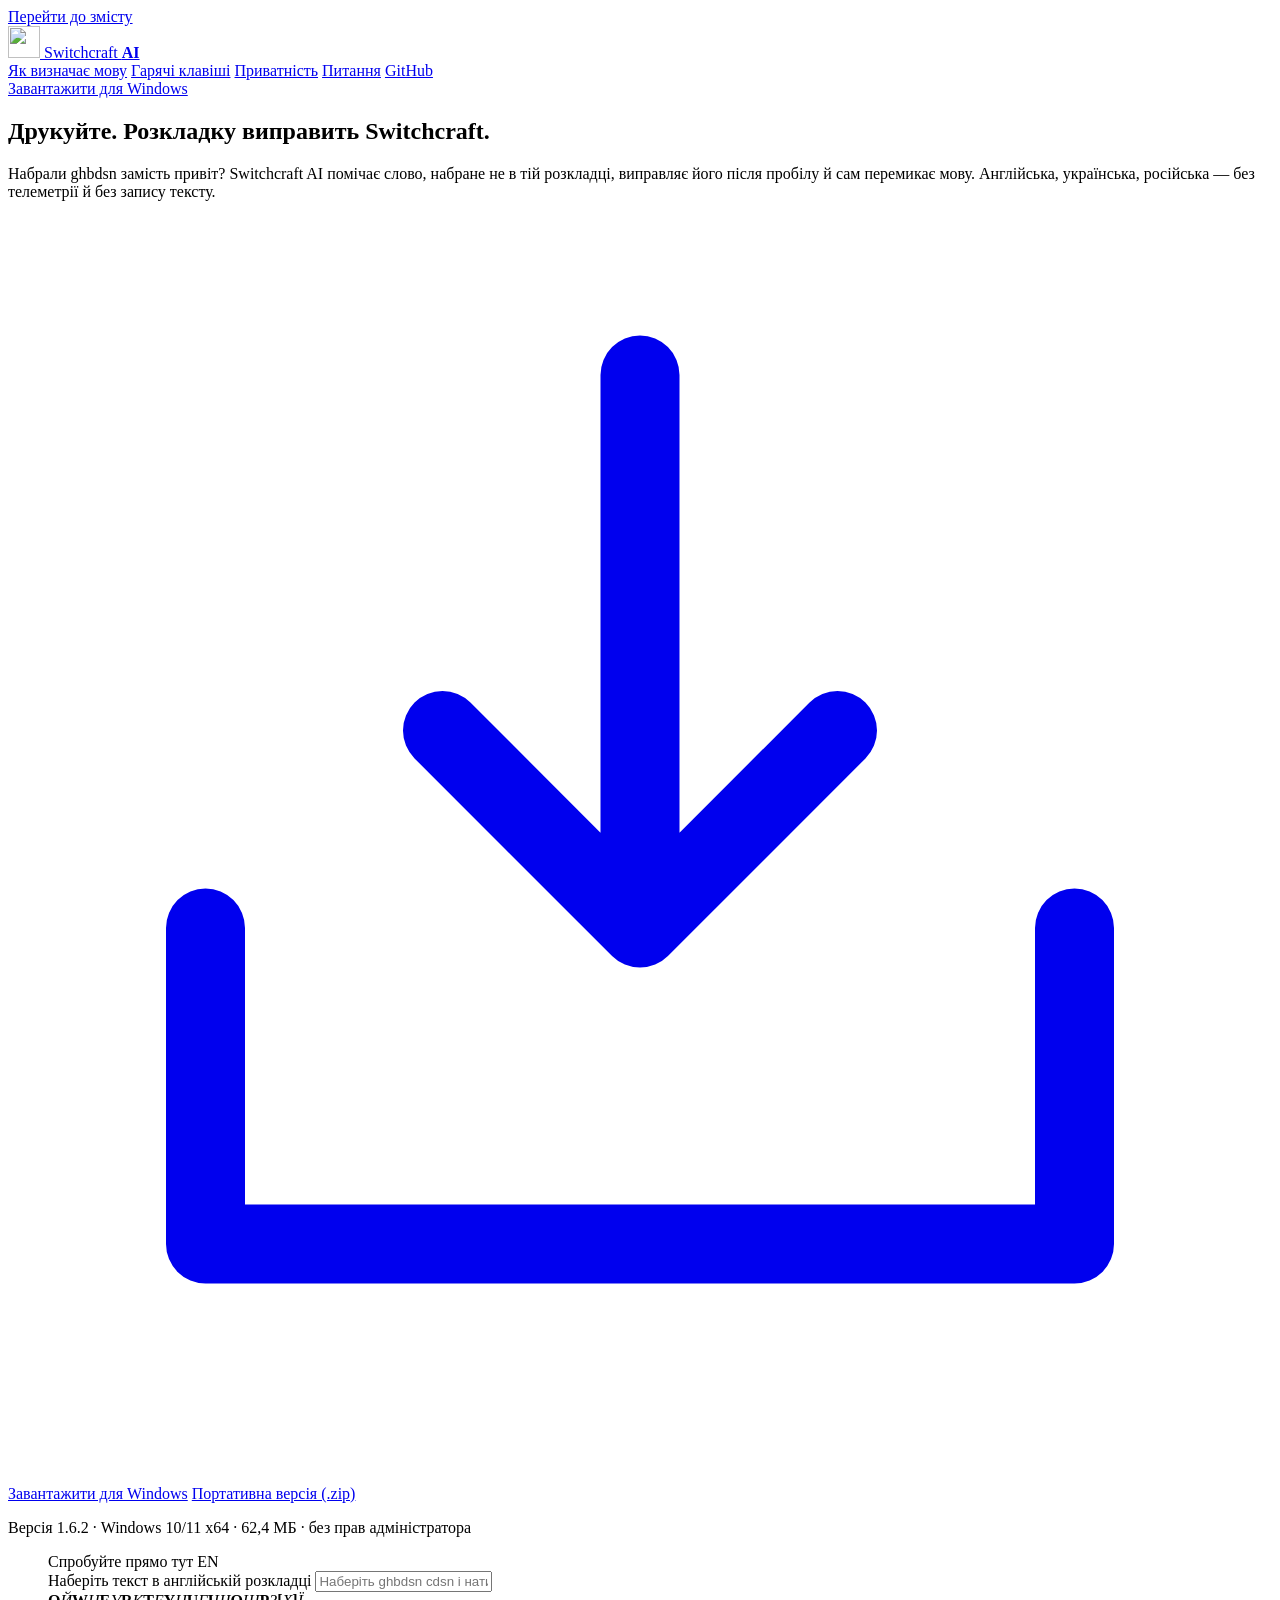
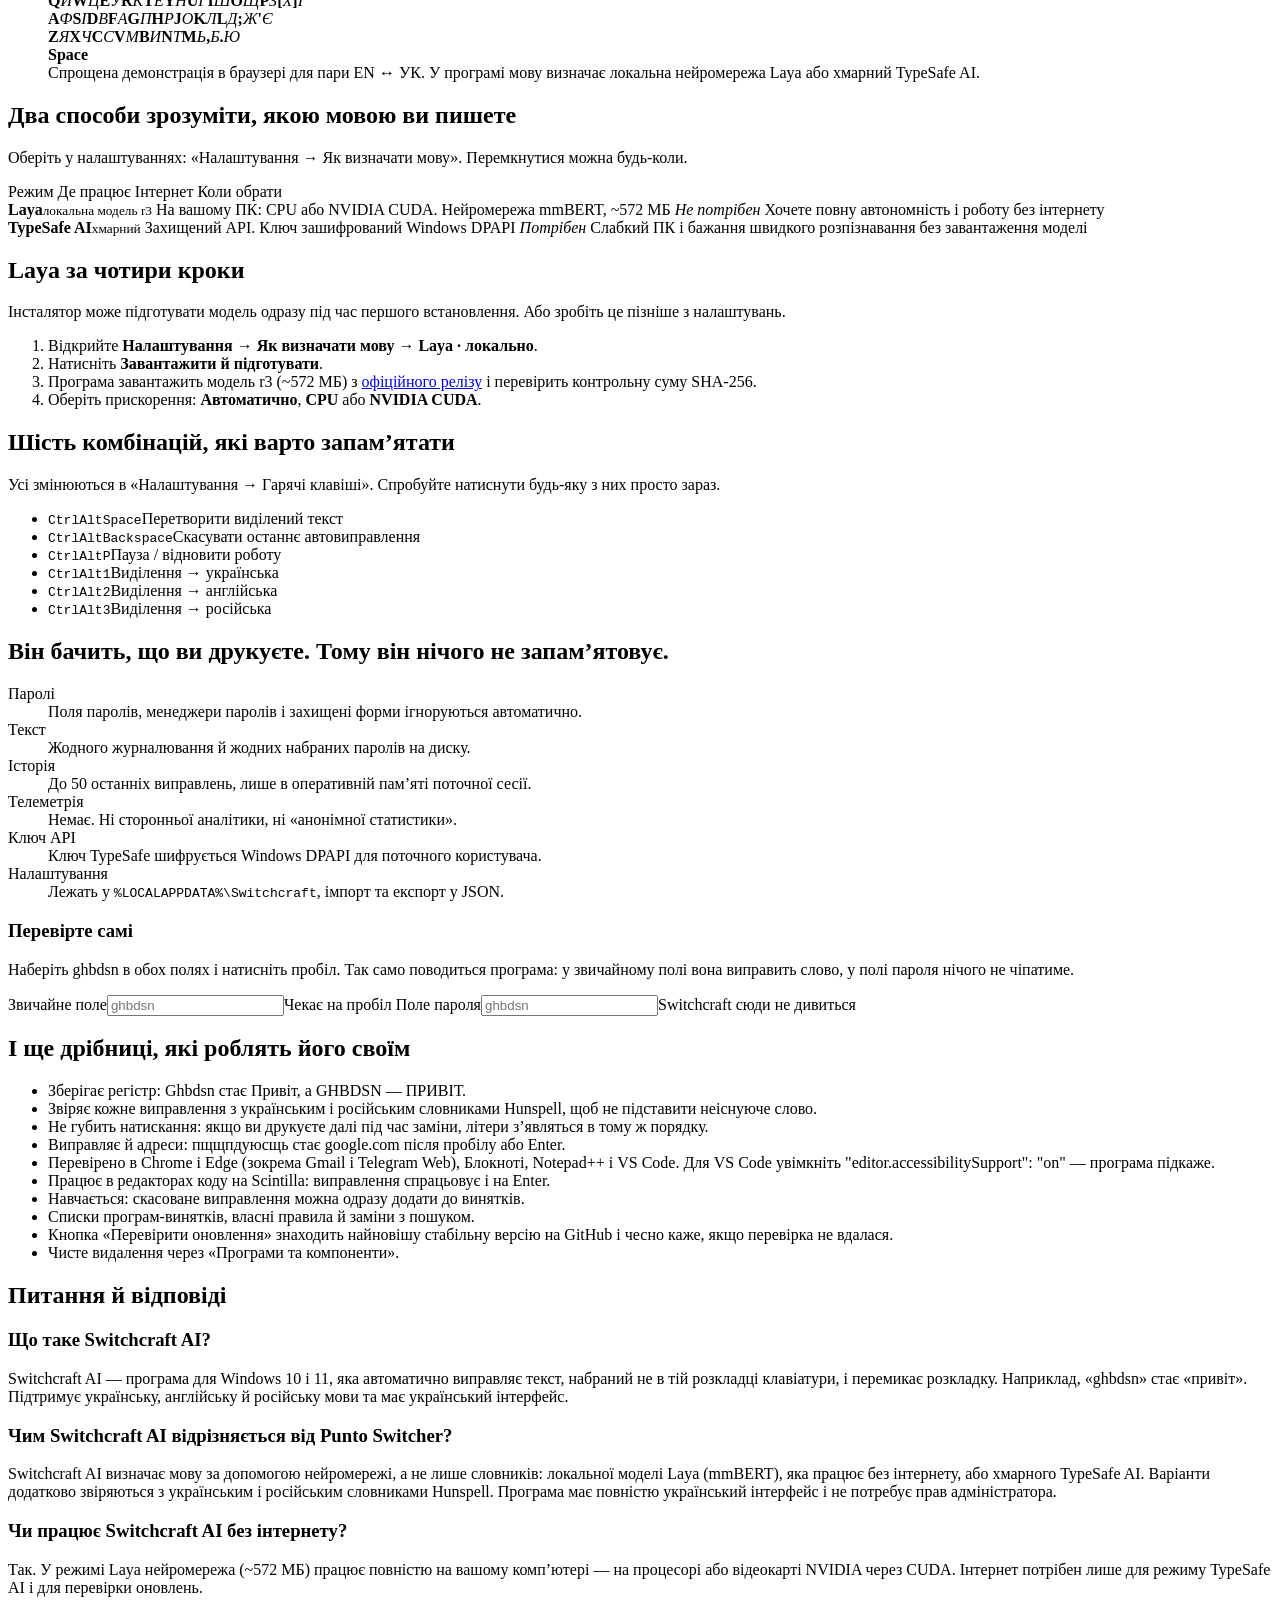
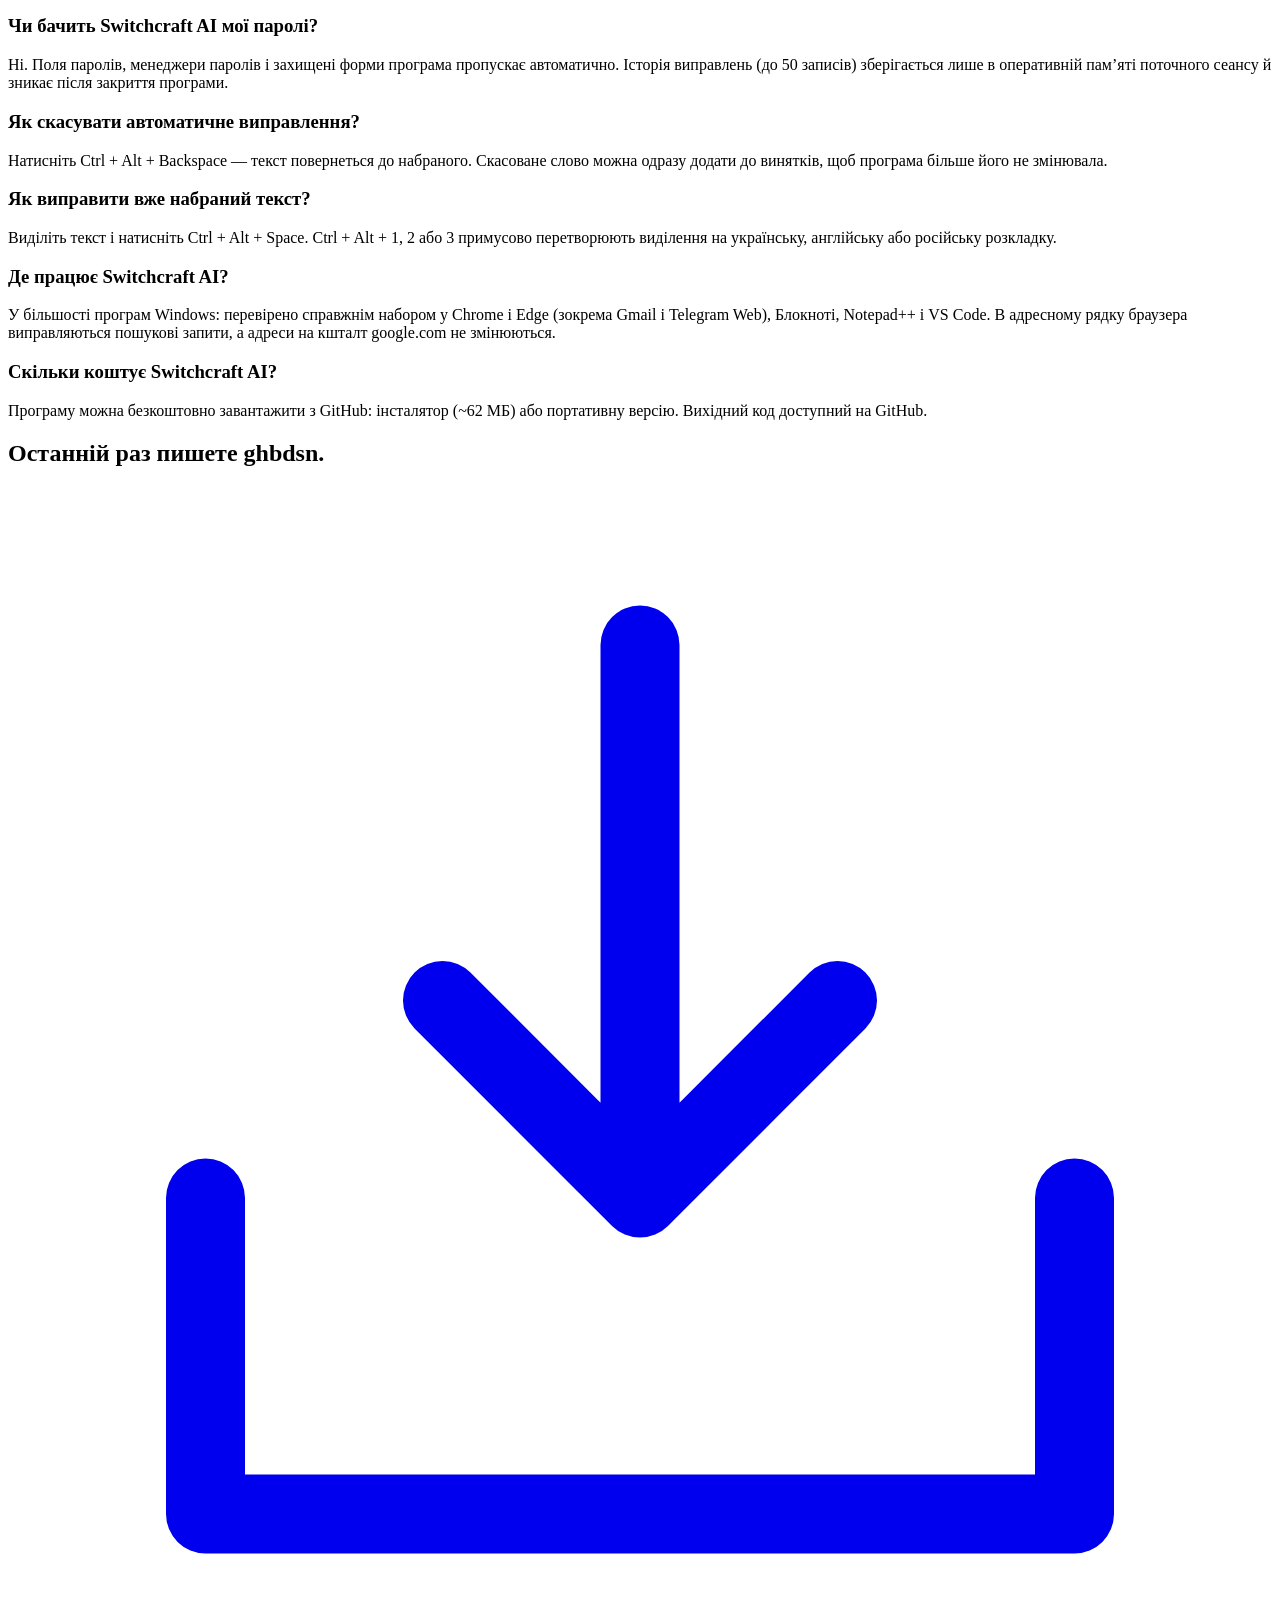
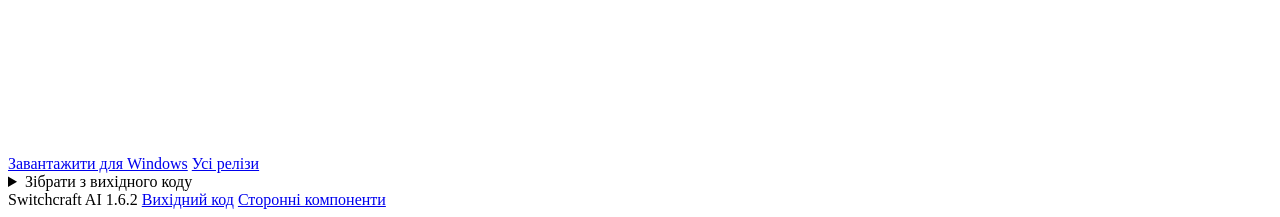
==== public/index.html @ 4925098b "Google Analytics (G-RMN6V97H55) with download/copy click events" ====
<!doctype html>
<html lang="uk">
<head>
<meta charset="utf-8">
<script async src="https://www.googletagmanager.com/gtag/js?id=G-RMN6V97H55"></script>
<script>window.dataLayer=window.dataLayer||[];function gtag(){dataLayer.push(arguments);}gtag('js',new Date());gtag('config','G-RMN6V97H55');</script>

<meta name="viewport" content="width=device-width, initial-scale=1, viewport-fit=cover">
<title>Switchcraft AI — автоматичний перемикач розкладки клавіатури для Windows з ШІ</title>
<meta name="description" content="Switchcraft AI автоматично виправляє текст, набраний не в тій розкладці (ghbdsn → привіт), і перемикає EN / УК / RU. Локальна нейромережа без інтернету, український інтерфейс, Windows 10/11. Альтернатива Punto Switcher.">
<meta name="theme-color" content="#0f1916">
<link rel="icon" href="/favicon.svg" type="image/svg+xml">
<meta name="robots" content="index, follow, max-image-preview:large">
<link rel="apple-touch-icon" href="/apple-touch-icon.png">
<link rel="manifest" href="/site.webmanifest">
<meta property="og:type" content="website">
<meta property="og:site_name" content="Switchcraft AI">
<meta property="og:locale" content="uk_UA">
<meta property="og:title" content="Switchcraft AI — ghbdsn → привіт">
<meta property="og:description" content="Автоматичний перемикач розкладки для Windows з українським інтерфейсом і локальним ШІ.">
<meta property="og:image" content="https://switchcraft.com.ua/og.jpg">
<meta property="og:image:width" content="1200">
<meta property="og:image:height" content="630">
<meta property="og:image:alt" content="Switchcraft AI: ghbdsn перетворюється на привіт">
<meta name="twitter:card" content="summary_large_image">
<meta name="twitter:image" content="https://switchcraft.com.ua/og.jpg">
<script type="application/ld+json">[{"@context": "https://schema.org", "@type": "SoftwareApplication", "name": "Switchcraft AI", "alternateName": "Switchcraft", "description": "Розумний перемикач розкладки клавіатури для Windows: автоматично виправляє текст, набраний не в тій розкладці (EN / УК / RU), за допомогою локальної нейромережі Laya або хмарного TypeSafe AI.", "applicationCategory": "UtilitiesApplication", "operatingSystem": "Windows 10, Windows 11 (x64)", "softwareVersion": "1.6.2", "inLanguage": "uk", "url": "https://switchcraft.com.ua/", "downloadUrl": "https://github.com/phantasmat2018/Switchcraft-AI/releases/latest/download/SwitchcraftSetup.exe", "installUrl": "https://github.com/phantasmat2018/Switchcraft-AI/releases/latest", "fileSize": "62 MB", "image": "https://switchcraft.com.ua/og.jpg", "screenshot": "https://switchcraft.com.ua/og.jpg", "offers": {"@type": "Offer", "price": "0", "priceCurrency": "UAH"}, "author": {"@type": "Person", "name": "phantasmat2018", "url": "https://github.com/phantasmat2018"}, "codeRepository": "https://github.com/phantasmat2018/Switchcraft-AI", "featureList": ["Автовиправлення EN / УК / RU після пробілу або Enter", "Локальна нейромережа Laya (mmBERT) без інтернету, CPU або NVIDIA CUDA", "Хмарне розпізнавання TypeSafe AI", "Перевірка словниками Hunspell", "Автоматичне перемикання розкладки", "Ігнорує поля паролів", "Гарячі клавіші Ctrl+Alt+Space, Ctrl+Alt+Backspace", "Без прав адміністратора"]}, {"@context": "https://schema.org", "@type": "FAQPage", "mainEntity": [{"@type": "Question", "name": "Що таке Switchcraft AI?", "acceptedAnswer": {"@type": "Answer", "text": "Switchcraft AI — програма для Windows 10 і 11, яка автоматично виправляє текст, набраний не в тій розкладці клавіатури, і перемикає розкладку. Наприклад, «ghbdsn» стає «привіт». Підтримує українську, англійську й російську мови та має український інтерфейс."}}, {"@type": "Question", "name": "Чим Switchcraft AI відрізняється від Punto Switcher?", "acceptedAnswer": {"@type": "Answer", "text": "Switchcraft AI визначає мову за допомогою нейромережі, а не лише словників: локальної моделі Laya (mmBERT), яка працює без інтернету, або хмарного TypeSafe AI. Варіанти додатково звіряються з українським і російським словниками Hunspell. Програма має повністю український інтерфейс і не потребує прав адміністратора."}}, {"@type": "Question", "name": "Чи працює Switchcraft AI без інтернету?", "acceptedAnswer": {"@type": "Answer", "text": "Так. У режимі Laya нейромережа (~572 МБ) працює повністю на вашому комп’ютері — на процесорі або відеокарті NVIDIA через CUDA. Інтернет потрібен лише для режиму TypeSafe AI і для перевірки оновлень."}}, {"@type": "Question", "name": "Чи бачить Switchcraft AI мої паролі?", "acceptedAnswer": {"@type": "Answer", "text": "Ні. Поля паролів, менеджери паролів і захищені форми програма пропускає автоматично. Історія виправлень (до 50 записів) зберігається лише в оперативній пам’яті поточного сеансу й зникає після закриття програми."}}, {"@type": "Question", "name": "Як скасувати автоматичне виправлення?", "acceptedAnswer": {"@type": "Answer", "text": "Натисніть Ctrl + Alt + Backspace — текст повернеться до набраного. Скасоване слово можна одразу додати до винятків, щоб програма більше його не змінювала."}}, {"@type": "Question", "name": "Як виправити вже набраний текст?", "acceptedAnswer": {"@type": "Answer", "text": "Виділіть текст і натисніть Ctrl + Alt + Space. Ctrl + Alt + 1, 2 або 3 примусово перетворюють виділення на українську, англійську або російську розкладку."}}, {"@type": "Question", "name": "Де працює Switchcraft AI?", "acceptedAnswer": {"@type": "Answer", "text": "У більшості програм Windows: перевірено справжнім набором у Chrome і Edge (зокрема Gmail і Telegram Web), Блокноті, Notepad++ і VS Code. В адресному рядку браузера виправляються пошукові запити, а адреси на кшталт google.com не змінюються."}}, {"@type": "Question", "name": "Скільки коштує Switchcraft AI?", "acceptedAnswer": {"@type": "Answer", "text": "Програму можна безкоштовно завантажити з GitHub: інсталятор (~62 МБ) або портативну версію. Вихідний код доступний на GitHub."}}]}, {"@context": "https://schema.org", "@type": "WebSite", "name": "Switchcraft AI", "url": "https://switchcraft.com.ua/", "inLanguage": "uk"}]</script>
<link rel="preconnect" href="https://cdn.jsdelivr.net" crossorigin>
<link rel="canonical" href="https://switchcraft.com.ua/">
<meta property="og:url" content="https://switchcraft.com.ua/">
<link rel="stylesheet" href="https://cdn.jsdelivr.net/npm/@fontsource-variable/unbounded@5/index.css">
<link rel="stylesheet" href="https://cdn.jsdelivr.net/npm/@fontsource-variable/onest@5/index.css">
<link rel="stylesheet" href="https://cdn.jsdelivr.net/npm/@fontsource-variable/jetbrains-mono@5/index.css">
<link rel="stylesheet" href="/styles.css?v=5">
<script defer src="/app.js?v=6"></script>
</head>
<body>
<a class="skip" href="#main">Перейти до змісту</a>

<header class="nav">
  <a class="brand" href="/" aria-label="Switchcraft AI — на головну">
    <img src="/favicon.svg" width="32" height="32" alt="">
    <span>Switchcraft <b>AI</b></span>
  </a>
  <nav aria-label="Розділи">
    <a href="#engines">Як визначає мову</a>
    <a href="#keys">Гарячі клавіші</a>
    <a href="#privacy">Приватність</a>
    <a href="#faq">Питання</a>
    <a href="https://github.com/phantasmat2018/Switchcraft-AI" rel="noopener">GitHub</a>
  </nav>
  <a class="btn btn-sm" data-dl="setup" href="https://github.com/phantasmat2018/Switchcraft-AI/releases/latest/download/SwitchcraftSetup.exe">Завантажити для Windows</a>
</header>

<main id="main">
  <section class="hero">
    <h1>Друкуйте. Розкладку <span class="nowrap">виправить</span> Switchcraft.</h1>
    <p class="lede">Набрали <span class="mono wrong">ghbdsn</span> замість <span class="mono right">привіт</span>? Switchcraft AI помічає слово, набране не в тій розкладці, виправляє його після пробілу й сам перемикає мову. Англійська, українська, російська — без телеметрії й без запису тексту.</p>

    <div class="cta">
      <a class="btn btn-primary" data-dl="setup" href="https://github.com/phantasmat2018/Switchcraft-AI/releases/latest/download/SwitchcraftSetup.exe"><svg class="ic" aria-hidden="true" viewBox="0 0 256 256" fill="currentColor"><path d="M224,144v64a8,8,0,0,1-8,8H40a8,8,0,0,1-8-8V144a8,8,0,0,1,16,0v56H208V144a8,8,0,0,1,16,0Zm-101.66,5.66a8,8,0,0,0,11.32,0l40-40a8,8,0,0,0-11.32-11.32L136,124.69V32a8,8,0,0,0-16,0v92.69L93.66,98.34a8,8,0,0,0-11.32,11.32Z"/></svg>Завантажити для Windows</a>
      <a class="btn btn-ghost" data-dl="portable" href="https://github.com/phantasmat2018/Switchcraft-AI/releases/download/v1.6.2/Switchcraft-AI-1.6.2-portable.zip">Портативна версія (.zip)</a>
    </div>
    <p class="meta"><span data-rel="version">Версія 1.6.2</span> · Windows 10/11 x64 · <span data-rel="size">62,4 МБ</span> · без прав адміністратора<span data-rel="date"></span></p>
    <div class="notwin" id="notwin" hidden>
      <p>Switchcraft працює на Windows. Надішліть собі посилання й завантажте на комп’ютері.</p>
      <button class="btn btn-ghost btn-sm2" type="button" data-copy="https://switchcraft.com.ua"><svg class="ic" aria-hidden="true" viewBox="0 0 256 256" fill="currentColor"><path d="M216,32H88a8,8,0,0,0-8,8V80H40a8,8,0,0,0-8,8V216a8,8,0,0,0,8,8H168a8,8,0,0,0,8-8V176h40a8,8,0,0,0,8-8V40A8,8,0,0,0,216,32ZM160,208H48V96H160Zm48-48H176V88a8,8,0,0,0-8-8H96V48H208Z"/></svg><span>Скопіювати посилання</span></button>
    </div>

    <figure class="demo" aria-labelledby="demo-cap">
      <div class="demo-bar">
        <span class="demo-title">Спробуйте прямо тут</span>
        <span class="layout-pill" id="layout" aria-live="polite">EN</span>
      </div>
      <div class="demo-field">
        <div class="demo-out" id="demo-out" aria-live="polite"></div>
        <label class="visually-hidden" for="demo-in">Наберіть текст в англійській розкладці</label>
        <input id="demo-in" class="demo-in" type="text" autocomplete="off" autocorrect="off" autocapitalize="off" spellcheck="false" placeholder="Наберіть ghbdsn cdsn і натисніть пробіл">
      </div>
      <div class="kb" id="kb" data-layout="en" aria-hidden="true">
        <div class="kb-row r0"><span class="k" data-k="q"><b>Q</b><i>Й</i></span><span class="k" data-k="w"><b>W</b><i>Ц</i></span><span class="k" data-k="e"><b>E</b><i>У</i></span><span class="k" data-k="r"><b>R</b><i>К</i></span><span class="k" data-k="t"><b>T</b><i>Е</i></span><span class="k" data-k="y"><b>Y</b><i>Н</i></span><span class="k" data-k="u"><b>U</b><i>Г</i></span><span class="k" data-k="i"><b>I</b><i>Ш</i></span><span class="k" data-k="o"><b>O</b><i>Щ</i></span><span class="k" data-k="p"><b>P</b><i>З</i></span><span class="k" data-k="["><b>[</b><i>Х</i></span><span class="k" data-k="]"><b>]</b><i>Ї</i></span></div>
        <div class="kb-row r1"><span class="k" data-k="a"><b>A</b><i>Ф</i></span><span class="k" data-k="s"><b>S</b><i>І</i></span><span class="k" data-k="d"><b>D</b><i>В</i></span><span class="k" data-k="f"><b>F</b><i>А</i></span><span class="k" data-k="g"><b>G</b><i>П</i></span><span class="k" data-k="h"><b>H</b><i>Р</i></span><span class="k" data-k="j"><b>J</b><i>О</i></span><span class="k" data-k="k"><b>K</b><i>Л</i></span><span class="k" data-k="l"><b>L</b><i>Д</i></span><span class="k" data-k=";"><b>;</b><i>Ж</i></span><span class="k" data-k="'"><b>'</b><i>Є</i></span></div>
        <div class="kb-row r2"><span class="k" data-k="z"><b>Z</b><i>Я</i></span><span class="k" data-k="x"><b>X</b><i>Ч</i></span><span class="k" data-k="c"><b>C</b><i>С</i></span><span class="k" data-k="v"><b>V</b><i>М</i></span><span class="k" data-k="b"><b>B</b><i>И</i></span><span class="k" data-k="n"><b>N</b><i>Т</i></span><span class="k" data-k="m"><b>M</b><i>Ь</i></span><span class="k" data-k=","><b>,</b><i>Б</i></span><span class="k" data-k="."><b>.</b><i>Ю</i></span></div>
        <div class="kb-row r3"><span class="k space" data-k=" "><b>Space</b></span></div>
      </div>
      <figcaption id="demo-cap">Спрощена демонстрація в браузері для пари EN ↔ УК. У програмі мову визначає локальна нейромережа Laya або хмарний TypeSafe AI.</figcaption>
    </figure>
  </section>

  <section class="section" id="engines" aria-labelledby="engines-h">
    <div class="section-head">
      <h2 id="engines-h">Два способи зрозуміти, якою мовою ви пишете</h2>
      <p>Оберіть у налаштуваннях: «Налаштування → Як визначати мову». Перемкнутися можна будь-коли.</p>
    </div>
    <div class="engines" role="table" aria-label="Порівняння режимів">
      <div class="erow ehead" role="row">
        <span role="columnheader">Режим</span>
        <span role="columnheader">Де працює</span>
        <span role="columnheader">Інтернет</span>
        <span role="columnheader">Коли обрати</span>
      </div>
      <div class="erow" role="row">
        <span role="cell" class="ename"><b>Laya</b><small>локальна модель r3</small></span>
        <span role="cell">На вашому ПК: CPU або NVIDIA CUDA. Нейромережа mmBERT, ~572 МБ</span>
        <span role="cell"><i class="tag ok">Не потрібен</i></span>
        <span role="cell">Хочете повну автономність і роботу без інтернету</span>
      </div>
      <div class="erow" role="row">
        <span role="cell" class="ename"><b>TypeSafe AI</b><small>хмарний</small></span>
        <span role="cell">Захищений API. Ключ зашифрований Windows DPAPI</span>
        <span role="cell"><i class="tag">Потрібен</i></span>
        <span role="cell">Слабкий ПК і бажання швидкого розпізнавання без завантаження моделі</span>
      </div>
    </div>
  </section>

  <section class="section split" aria-labelledby="laya-h">
    <div>
      <h2 id="laya-h">Laya за чотири кроки</h2>
      <p>Інсталятор може підготувати модель одразу під час першого встановлення. Або зробіть це пізніше з налаштувань.</p>
    </div>
    <ol class="steps">
      <li>Відкрийте <b>Налаштування → Як визначати мову → Laya · локально</b>.</li>
      <li>Натисніть <b>Завантажити й підготувати</b>.</li>
      <li>Програма завантажить модель r3 (~<span class="num" data-count="572">572</span> МБ) з <a href="https://github.com/phantasmat2018/Switchcraft-AI/releases/tag/laya-r3">офіційного релізу</a> і перевірить контрольну суму SHA-256.</li>
      <li>Оберіть прискорення: <b>Автоматично</b>, <b>CPU</b> або <b>NVIDIA CUDA</b>.</li>
    </ol>
  </section>

  <section class="section" id="keys" aria-labelledby="keys-h">
    <div class="section-head">
      <h2 id="keys-h">Шість комбінацій, які варто запам’ятати</h2>
      <p>Усі змінюються в «Налаштування → Гарячі клавіші». <span class="kb-hint">Спробуйте натиснути будь-яку з них просто зараз.</span></p>
    </div>
    <ul class="hotkeys">
      <li data-code="Space"><span class="combo"><kbd>Ctrl</kbd><kbd>Alt</kbd><kbd class="wide">Space</kbd></span><span>Перетворити виділений текст</span></li>
      <li data-code="Backspace"><span class="combo"><kbd>Ctrl</kbd><kbd>Alt</kbd><kbd class="wide">Backspace</kbd></span><span>Скасувати останнє автовиправлення</span></li>
      <li data-code="KeyP"><span class="combo"><kbd>Ctrl</kbd><kbd>Alt</kbd><kbd>P</kbd></span><span>Пауза / відновити роботу</span></li>
      <li data-code="Digit1"><span class="combo"><kbd>Ctrl</kbd><kbd>Alt</kbd><kbd>1</kbd></span><span>Виділення → українська</span></li>
      <li data-code="Digit2"><span class="combo"><kbd>Ctrl</kbd><kbd>Alt</kbd><kbd>2</kbd></span><span>Виділення → англійська</span></li>
      <li data-code="Digit3"><span class="combo"><kbd>Ctrl</kbd><kbd>Alt</kbd><kbd>3</kbd></span><span>Виділення → російська</span></li>
    </ul>
  </section>

  <section class="section privacy" id="privacy" aria-labelledby="privacy-h">
    <h2 id="privacy-h">Він бачить, що ви друкуєте. Тому він нічого не запам’ятовує.</h2>
    <dl class="facts">
      <div><dt>Паролі</dt><dd>Поля паролів, менеджери паролів і захищені форми ігноруються автоматично.</dd></div>
      <div><dt>Текст</dt><dd>Жодного журналювання й жодних набраних паролів на диску.</dd></div>
      <div><dt>Історія</dt><dd>До 50 останніх виправлень, лише в оперативній пам’яті поточної сесії.</dd></div>
      <div><dt>Телеметрія</dt><dd>Немає. Ні сторонньої аналітики, ні «анонімної статистики».</dd></div>
      <div><dt>Ключ API</dt><dd>Ключ TypeSafe шифрується Windows DPAPI для поточного користувача.</dd></div>
      <div><dt>Налаштування</dt><dd>Лежать у <code>%LOCALAPPDATA%\Switchcraft</code>, імпорт та експорт у JSON.</dd></div>
    </dl>
    <div class="proof">
      <div class="proof-head">
        <h3>Перевірте самі</h3>
        <p>Наберіть <span class="mono">ghbdsn</span> в обох полях і натисніть пробіл. Так само поводиться програма: у звичайному полі вона виправить слово, у полі пароля нічого не чіпатиме.</p>
      </div>
      <div class="proof-grid">
        <label class="pf"><span class="pf-l">Звичайне поле</span><input id="pf-text" type="text" autocomplete="off" spellcheck="false" placeholder="ghbdsn"><span class="pf-s" id="pf-text-s" aria-live="polite">Чекає на пробіл</span></label>
        <label class="pf"><span class="pf-l">Поле пароля</span><input id="pf-pass" type="password" autocomplete="new-password" placeholder="ghbdsn"><span class="pf-s" id="pf-pass-s" aria-live="polite">Switchcraft сюди не дивиться</span></label>
      </div>
    </div>
  </section>

  <section class="section more" aria-labelledby="more-h">
    <h2 id="more-h">І ще дрібниці, які роблять його своїм</h2>
    <ul class="ticks">
      <li>Зберігає регістр: <span class="mono">Ghbdsn</span> стає <span class="mono">Привіт</span>, а <span class="mono">GHBDSN</span> — <span class="mono">ПРИВІТ</span>.</li>
      <li>Звіряє кожне виправлення з українським і російським словниками Hunspell, щоб не підставити неіснуюче слово.</li>
      <li>Не губить натискання: якщо ви друкуєте далі під час заміни, літери з’являться в тому ж порядку.</li>
      <li>Виправляє й адреси: <span class="mono">пщщпдуюсщь</span> стає <span class="mono">google.com</span> після пробілу або Enter.</li>
      <li>Перевірено в Chrome і Edge (зокрема Gmail і Telegram Web), Блокноті, Notepad++ і VS Code. Для VS Code увімкніть <span class="mono">"editor.accessibilitySupport": "on"</span> — програма підкаже.</li>
      <li>Працює в редакторах коду на Scintilla: виправлення спрацьовує і на Enter.</li>
      <li>Навчається: скасоване виправлення можна одразу додати до винятків.</li>
      <li>Списки програм-винятків, власні правила й заміни з пошуком.</li>
      <li>Кнопка «Перевірити оновлення» знаходить найновішу стабільну версію на GitHub і чесно каже, якщо перевірка не вдалася.</li>
      <li>Чисте видалення через «Програми та компоненти».</li>
    </ul>
  </section>

  <section class="section faq" id="faq" aria-labelledby="faq-h">
    <h2 id="faq-h">Питання й відповіді</h2>
    <div class="qas">
      <div class="qa"><h3>Що таке Switchcraft AI?</h3><p>Switchcraft AI — програма для Windows 10 і 11, яка автоматично виправляє текст, набраний не в тій розкладці клавіатури, і перемикає розкладку. Наприклад, «ghbdsn» стає «привіт». Підтримує українську, англійську й російську мови та має український інтерфейс.</p></div>
      <div class="qa"><h3>Чим Switchcraft AI відрізняється від Punto Switcher?</h3><p>Switchcraft AI визначає мову за допомогою нейромережі, а не лише словників: локальної моделі Laya (mmBERT), яка працює без інтернету, або хмарного TypeSafe AI. Варіанти додатково звіряються з українським і російським словниками Hunspell. Програма має повністю український інтерфейс і не потребує прав адміністратора.</p></div>
      <div class="qa"><h3>Чи працює Switchcraft AI без інтернету?</h3><p>Так. У режимі Laya нейромережа (~572 МБ) працює повністю на вашому комп’ютері — на процесорі або відеокарті NVIDIA через CUDA. Інтернет потрібен лише для режиму TypeSafe AI і для перевірки оновлень.</p></div>
      <div class="qa"><h3>Чи бачить Switchcraft AI мої паролі?</h3><p>Ні. Поля паролів, менеджери паролів і захищені форми програма пропускає автоматично. Історія виправлень (до 50 записів) зберігається лише в оперативній пам’яті поточного сеансу й зникає після закриття програми.</p></div>
      <div class="qa"><h3>Як скасувати автоматичне виправлення?</h3><p>Натисніть Ctrl + Alt + Backspace — текст повернеться до набраного. Скасоване слово можна одразу додати до винятків, щоб програма більше його не змінювала.</p></div>
      <div class="qa"><h3>Як виправити вже набраний текст?</h3><p>Виділіть текст і натисніть Ctrl + Alt + Space. Ctrl + Alt + 1, 2 або 3 примусово перетворюють виділення на українську, англійську або російську розкладку.</p></div>
      <div class="qa"><h3>Де працює Switchcraft AI?</h3><p>У більшості програм Windows: перевірено справжнім набором у Chrome і Edge (зокрема Gmail і Telegram Web), Блокноті, Notepad++ і VS Code. В адресному рядку браузера виправляються пошукові запити, а адреси на кшталт google.com не змінюються.</p></div>
      <div class="qa"><h3>Скільки коштує Switchcraft AI?</h3><p>Програму можна безкоштовно завантажити з GitHub: інсталятор (~62 МБ) або портативну версію. Вихідний код доступний на GitHub.</p></div>
    </div>
  </section>

  <section class="final" aria-labelledby="final-h">
    <h2 id="final-h">Останній раз пишете <span class="mono wrong">ghbdsn</span>.</h2>
    <div class="cta">
      <a class="btn btn-primary" data-dl="setup" href="https://github.com/phantasmat2018/Switchcraft-AI/releases/latest/download/SwitchcraftSetup.exe"><svg class="ic" aria-hidden="true" viewBox="0 0 256 256" fill="currentColor"><path d="M224,144v64a8,8,0,0,1-8,8H40a8,8,0,0,1-8-8V144a8,8,0,0,1,16,0v56H208V144a8,8,0,0,1,16,0Zm-101.66,5.66a8,8,0,0,0,11.32,0l40-40a8,8,0,0,0-11.32-11.32L136,124.69V32a8,8,0,0,0-16,0v92.69L93.66,98.34a8,8,0,0,0-11.32,11.32Z"/></svg>Завантажити для Windows</a>
      <a class="btn btn-ghost" href="https://github.com/phantasmat2018/Switchcraft-AI/releases/latest">Усі релізи</a>
    </div>
    <details class="build">
      <summary>Зібрати з вихідного коду</summary>
      <p>Потрібні Windows 10/11 x64, .NET SDK 8.0+ і NSIS 3.10 для інсталятора.</p>
<div class="codebox"><button class="copy" type="button" data-copy-target="build-code" aria-label="Скопіювати команди"><svg class="ic" aria-hidden="true" viewBox="0 0 256 256" fill="currentColor"><path d="M216,32H88a8,8,0,0,0-8,8V80H40a8,8,0,0,0-8,8V216a8,8,0,0,0,8,8H168a8,8,0,0,0,8-8V176h40a8,8,0,0,0,8-8V40A8,8,0,0,0,216,32ZM160,208H48V96H160Zm48-48H176V88a8,8,0,0,0-8-8H96V48H208Z"/></svg><span>Копіювати</span></button><pre><code id="build-code">dotnet build src/Switchcraft.csproj -c Release
.\tools\build-ai-installer.ps1</code></pre></div>
    </details>
  </section>
</main>

<footer class="foot">
  <span>Switchcraft AI <span data-rel="vnum">1.6.2</span></span>
  <a href="https://github.com/phantasmat2018/Switchcraft-AI">Вихідний код</a>
  <a href="https://github.com/phantasmat2018/Switchcraft-AI/blob/main/THIRD-PARTY.md">Сторонні компоненти</a>
</footer>
</body>
</html>
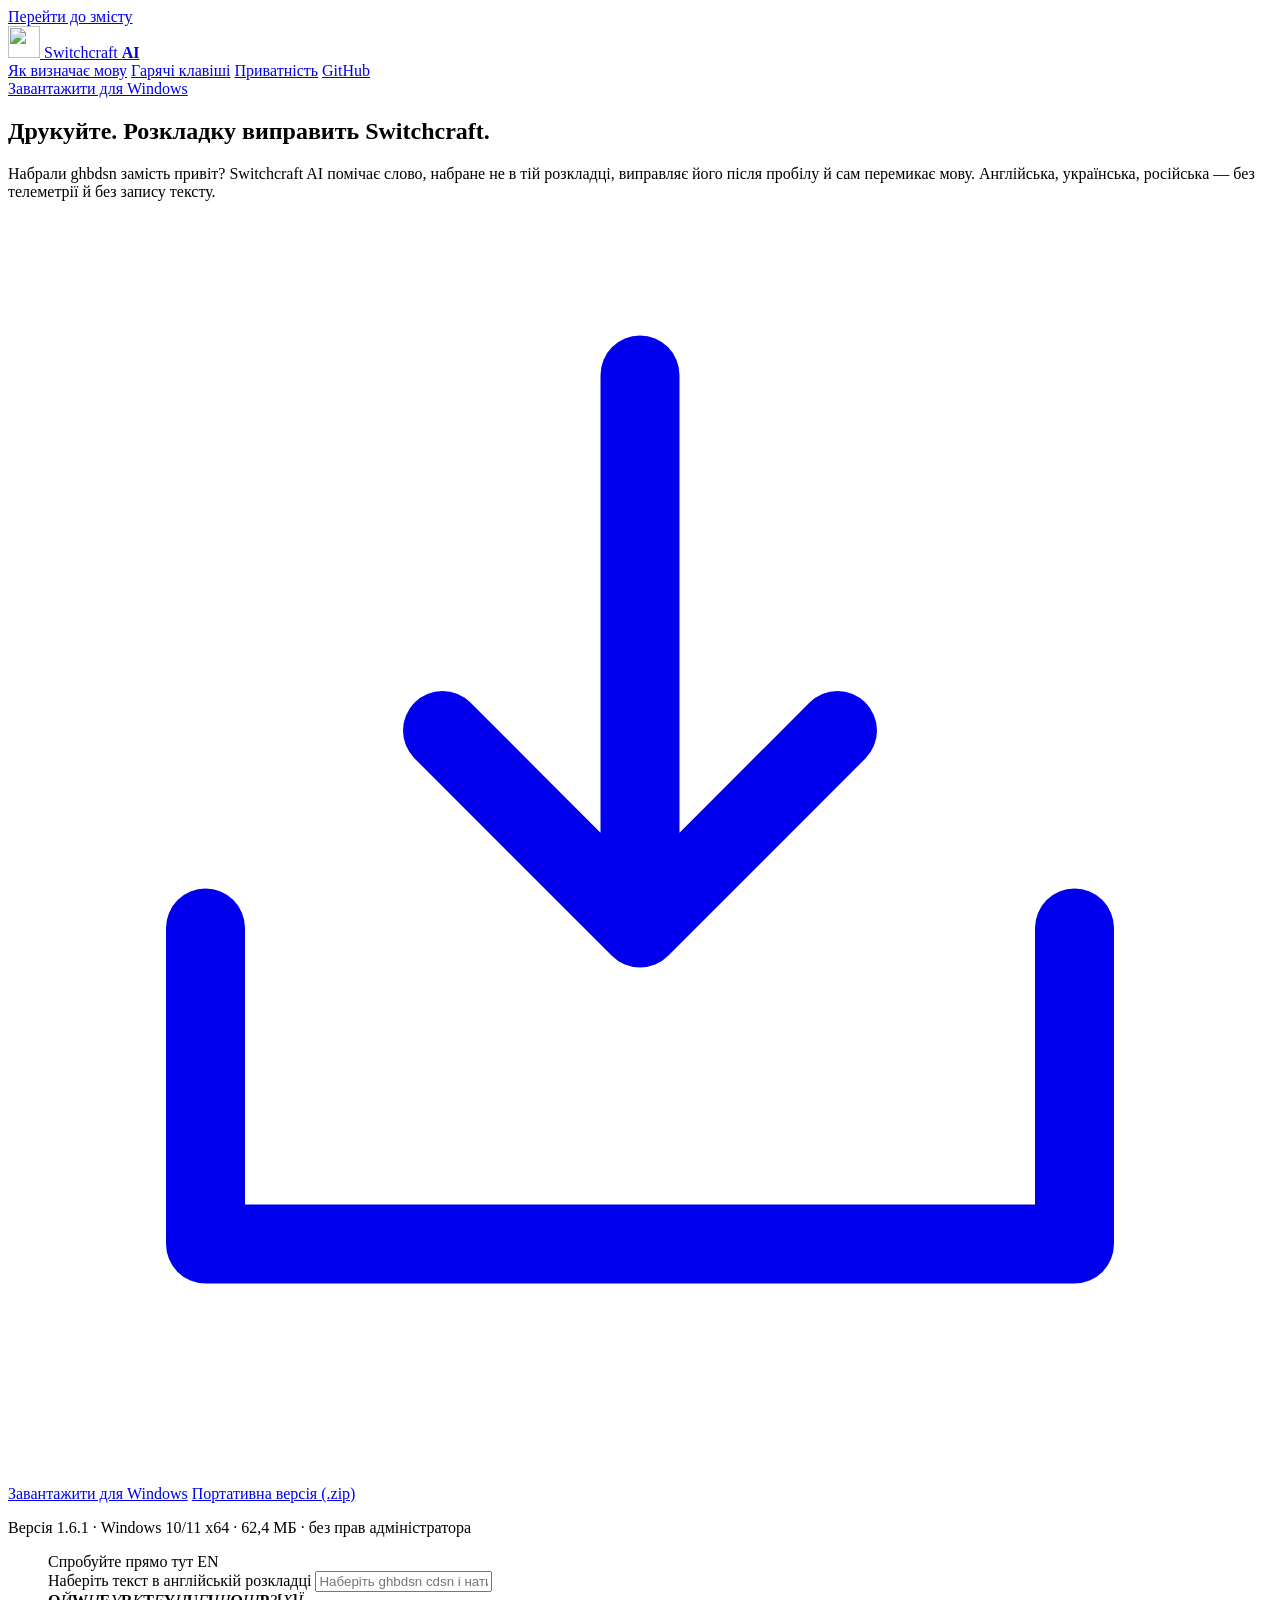
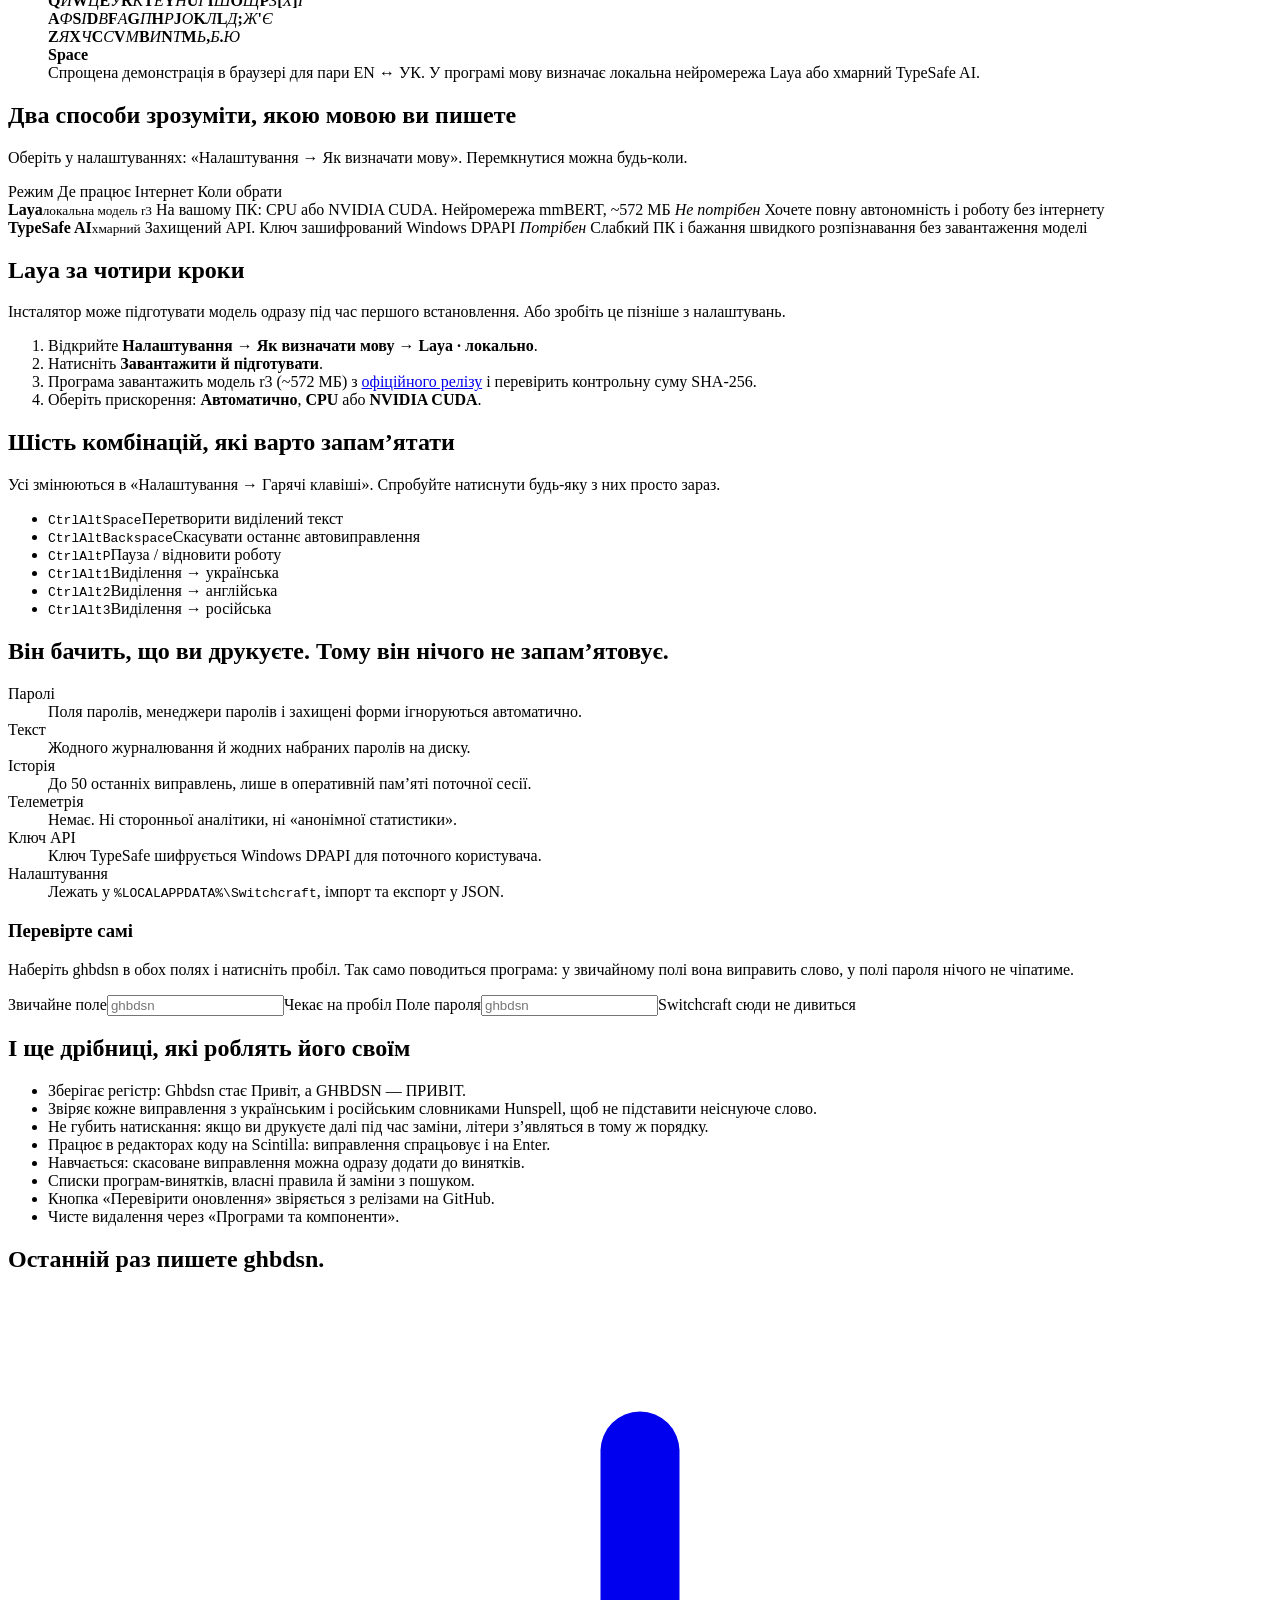
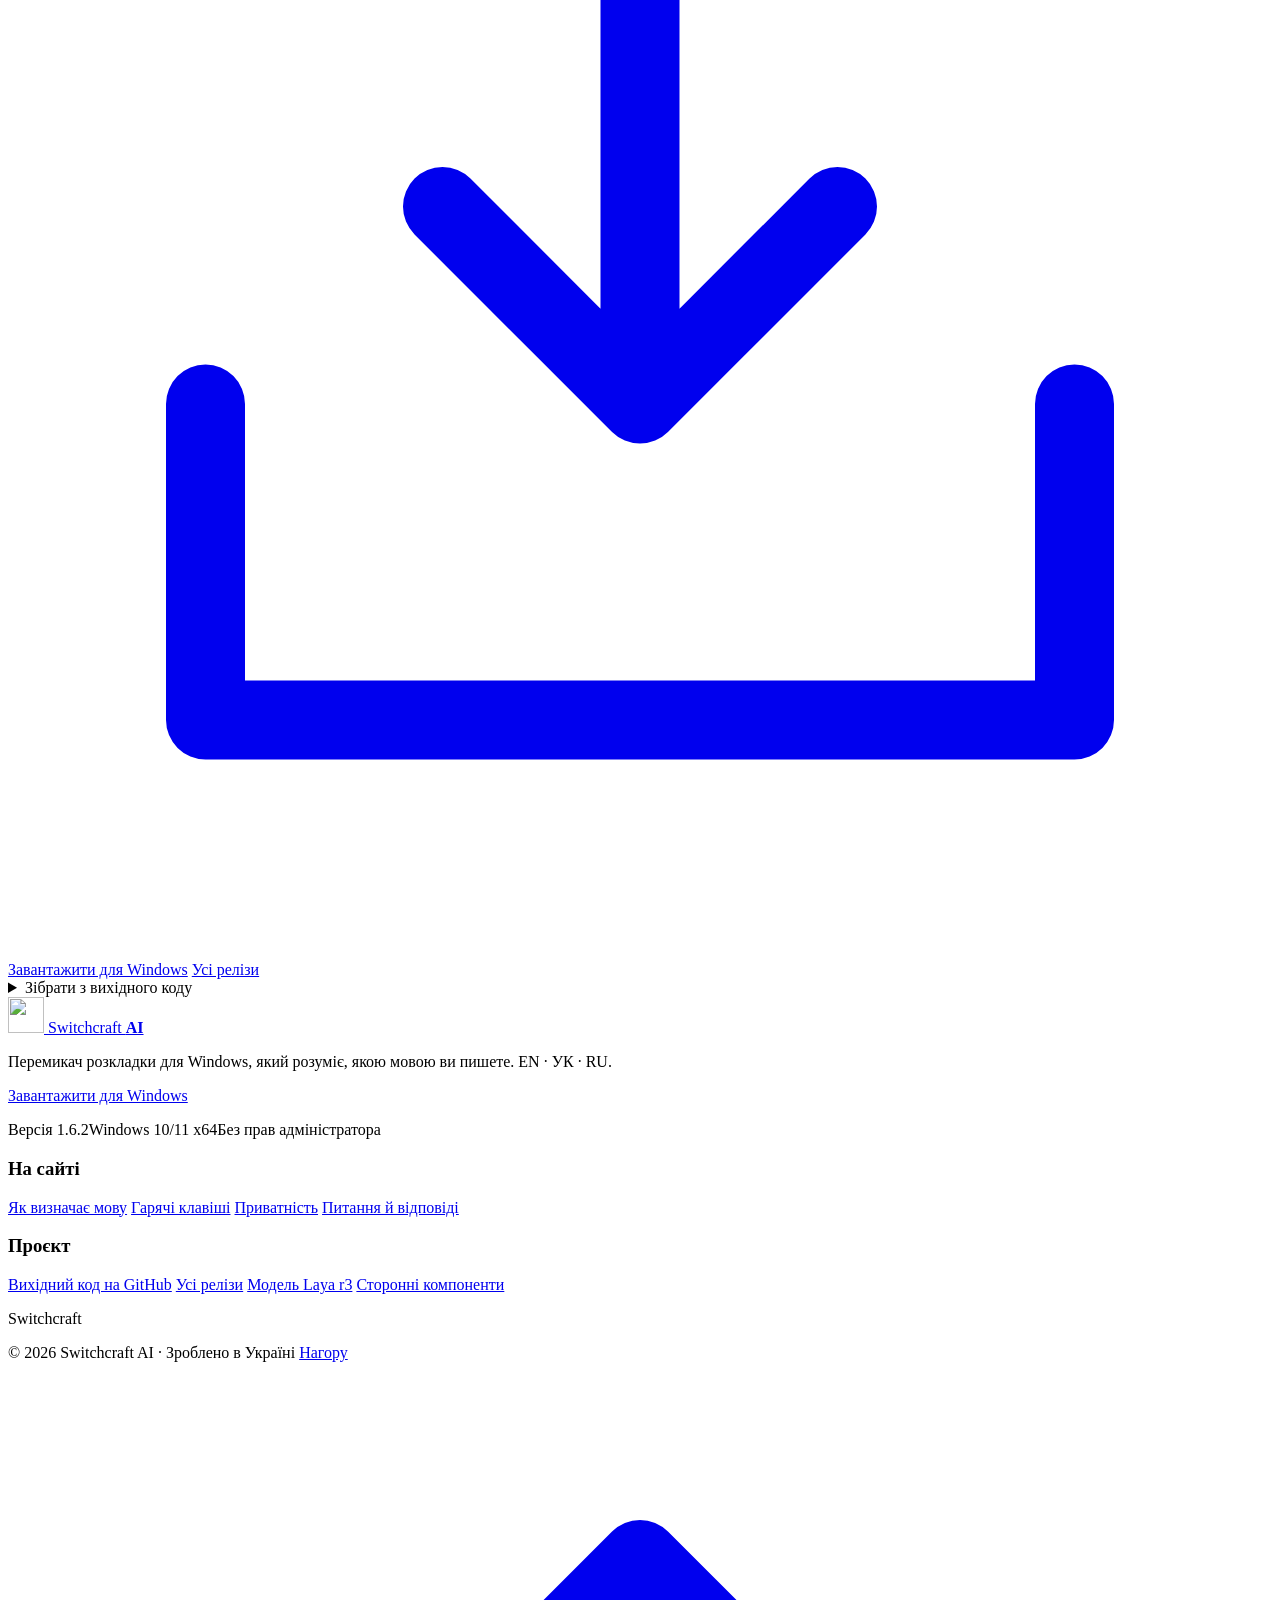
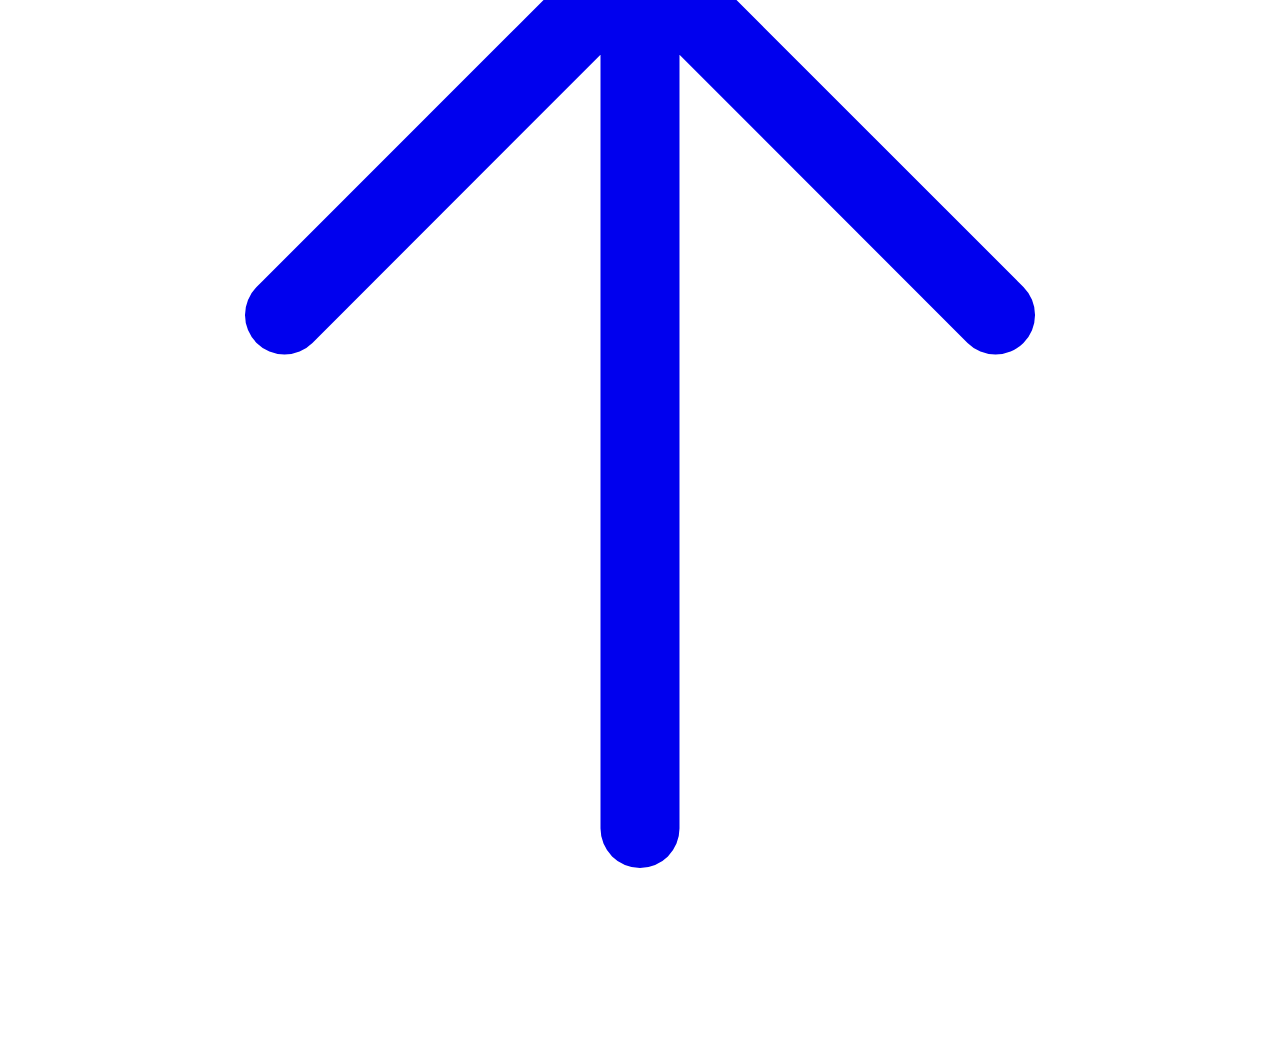
==== commit 0d2a8dd0: "Expressive footer: columns, download CTA, layout-fixing wordmark" ====
--- a/public/index.html
+++ b/public/index.html
@@ -2,37 +2,20 @@
 <html lang="uk">
 <head>
 <meta charset="utf-8">
-<script async src="https://www.googletagmanager.com/gtag/js?id=G-RMN6V97H55"></script>
-<script>window.dataLayer=window.dataLayer||[];function gtag(){dataLayer.push(arguments);}gtag('js',new Date());gtag('config','G-RMN6V97H55');</script>
-
 <meta name="viewport" content="width=device-width, initial-scale=1, viewport-fit=cover">
-<title>Switchcraft AI — автоматичний перемикач розкладки клавіатури для Windows з ШІ</title>
-<meta name="description" content="Switchcraft AI автоматично виправляє текст, набраний не в тій розкладці (ghbdsn → привіт), і перемикає EN / УК / RU. Локальна нейромережа без інтернету, український інтерфейс, Windows 10/11. Альтернатива Punto Switcher.">
+<title>Switchcraft AI — розумний перемикач розкладки для Windows</title>
+<meta name="description" content="Switchcraft AI виправляє текст, набраний не в тій розкладці: EN / УК / RU. Локальна нейромережа Laya або хмарний TypeSafe AI. Без телеметрії. Для Windows x64.">
 <meta name="theme-color" content="#0f1916">
 <link rel="icon" href="/favicon.svg" type="image/svg+xml">
-<meta name="robots" content="index, follow, max-image-preview:large">
-<link rel="apple-touch-icon" href="/apple-touch-icon.png">
-<link rel="manifest" href="/site.webmanifest">
+<meta property="og:title" content="Switchcraft AI — ghbdsn → привіт">
+<meta property="og:description" content="Розумний перемикач розкладки для Windows з українським інтерфейсом і локальним ШІ.">
 <meta property="og:type" content="website">
-<meta property="og:site_name" content="Switchcraft AI">
-<meta property="og:locale" content="uk_UA">
-<meta property="og:title" content="Switchcraft AI — ghbdsn → привіт">
-<meta property="og:description" content="Автоматичний перемикач розкладки для Windows з українським інтерфейсом і локальним ШІ.">
-<meta property="og:image" content="https://switchcraft.com.ua/og.jpg">
-<meta property="og:image:width" content="1200">
-<meta property="og:image:height" content="630">
-<meta property="og:image:alt" content="Switchcraft AI: ghbdsn перетворюється на привіт">
-<meta name="twitter:card" content="summary_large_image">
-<meta name="twitter:image" content="https://switchcraft.com.ua/og.jpg">
-<script type="application/ld+json">[{"@context": "https://schema.org", "@type": "SoftwareApplication", "name": "Switchcraft AI", "alternateName": "Switchcraft", "description": "Розумний перемикач розкладки клавіатури для Windows: автоматично виправляє текст, набраний не в тій розкладці (EN / УК / RU), за допомогою локальної нейромережі Laya або хмарного TypeSafe AI.", "applicationCategory": "UtilitiesApplication", "operatingSystem": "Windows 10, Windows 11 (x64)", "softwareVersion": "1.6.2", "inLanguage": "uk", "url": "https://switchcraft.com.ua/", "downloadUrl": "https://github.com/phantasmat2018/Switchcraft-AI/releases/latest/download/SwitchcraftSetup.exe", "installUrl": "https://github.com/phantasmat2018/Switchcraft-AI/releases/latest", "fileSize": "62 MB", "image": "https://switchcraft.com.ua/og.jpg", "screenshot": "https://switchcraft.com.ua/og.jpg", "offers": {"@type": "Offer", "price": "0", "priceCurrency": "UAH"}, "author": {"@type": "Person", "name": "phantasmat2018", "url": "https://github.com/phantasmat2018"}, "codeRepository": "https://github.com/phantasmat2018/Switchcraft-AI", "featureList": ["Автовиправлення EN / УК / RU після пробілу або Enter", "Локальна нейромережа Laya (mmBERT) без інтернету, CPU або NVIDIA CUDA", "Хмарне розпізнавання TypeSafe AI", "Перевірка словниками Hunspell", "Автоматичне перемикання розкладки", "Ігнорує поля паролів", "Гарячі клавіші Ctrl+Alt+Space, Ctrl+Alt+Backspace", "Без прав адміністратора"]}, {"@context": "https://schema.org", "@type": "FAQPage", "mainEntity": [{"@type": "Question", "name": "Що таке Switchcraft AI?", "acceptedAnswer": {"@type": "Answer", "text": "Switchcraft AI — програма для Windows 10 і 11, яка автоматично виправляє текст, набраний не в тій розкладці клавіатури, і перемикає розкладку. Наприклад, «ghbdsn» стає «привіт». Підтримує українську, англійську й російську мови та має український інтерфейс."}}, {"@type": "Question", "name": "Чим Switchcraft AI відрізняється від Punto Switcher?", "acceptedAnswer": {"@type": "Answer", "text": "Switchcraft AI визначає мову за допомогою нейромережі, а не лише словників: локальної моделі Laya (mmBERT), яка працює без інтернету, або хмарного TypeSafe AI. Варіанти додатково звіряються з українським і російським словниками Hunspell. Програма має повністю український інтерфейс і не потребує прав адміністратора."}}, {"@type": "Question", "name": "Чи працює Switchcraft AI без інтернету?", "acceptedAnswer": {"@type": "Answer", "text": "Так. У режимі Laya нейромережа (~572 МБ) працює повністю на вашому комп’ютері — на процесорі або відеокарті NVIDIA через CUDA. Інтернет потрібен лише для режиму TypeSafe AI і для перевірки оновлень."}}, {"@type": "Question", "name": "Чи бачить Switchcraft AI мої паролі?", "acceptedAnswer": {"@type": "Answer", "text": "Ні. Поля паролів, менеджери паролів і захищені форми програма пропускає автоматично. Історія виправлень (до 50 записів) зберігається лише в оперативній пам’яті поточного сеансу й зникає після закриття програми."}}, {"@type": "Question", "name": "Як скасувати автоматичне виправлення?", "acceptedAnswer": {"@type": "Answer", "text": "Натисніть Ctrl + Alt + Backspace — текст повернеться до набраного. Скасоване слово можна одразу додати до винятків, щоб програма більше його не змінювала."}}, {"@type": "Question", "name": "Як виправити вже набраний текст?", "acceptedAnswer": {"@type": "Answer", "text": "Виділіть текст і натисніть Ctrl + Alt + Space. Ctrl + Alt + 1, 2 або 3 примусово перетворюють виділення на українську, англійську або російську розкладку."}}, {"@type": "Question", "name": "Де працює Switchcraft AI?", "acceptedAnswer": {"@type": "Answer", "text": "У більшості програм Windows: перевірено справжнім набором у Chrome і Edge (зокрема Gmail і Telegram Web), Блокноті, Notepad++ і VS Code. В адресному рядку браузера виправляються пошукові запити, а адреси на кшталт google.com не змінюються."}}, {"@type": "Question", "name": "Скільки коштує Switchcraft AI?", "acceptedAnswer": {"@type": "Answer", "text": "Програму можна безкоштовно завантажити з GitHub: інсталятор (~62 МБ) або портативну версію. Вихідний код доступний на GitHub."}}]}, {"@context": "https://schema.org", "@type": "WebSite", "name": "Switchcraft AI", "url": "https://switchcraft.com.ua/", "inLanguage": "uk"}]</script>
 <link rel="preconnect" href="https://cdn.jsdelivr.net" crossorigin>
-<link rel="canonical" href="https://switchcraft.com.ua/">
-<meta property="og:url" content="https://switchcraft.com.ua/">
 <link rel="stylesheet" href="https://cdn.jsdelivr.net/npm/@fontsource-variable/unbounded@5/index.css">
 <link rel="stylesheet" href="https://cdn.jsdelivr.net/npm/@fontsource-variable/onest@5/index.css">
 <link rel="stylesheet" href="https://cdn.jsdelivr.net/npm/@fontsource-variable/jetbrains-mono@5/index.css">
-<link rel="stylesheet" href="/styles.css?v=5">
-<script defer src="/app.js?v=6"></script>
+<link rel="stylesheet" href="/styles.css?v=4">
+<script defer src="/app.js?v=5"></script>
 </head>
 <body>
 <a class="skip" href="#main">Перейти до змісту</a>
@@ -46,7 +29,6 @@
     <a href="#engines">Як визначає мову</a>
     <a href="#keys">Гарячі клавіші</a>
     <a href="#privacy">Приватність</a>
-    <a href="#faq">Питання</a>
     <a href="https://github.com/phantasmat2018/Switchcraft-AI" rel="noopener">GitHub</a>
   </nav>
   <a class="btn btn-sm" data-dl="setup" href="https://github.com/phantasmat2018/Switchcraft-AI/releases/latest/download/SwitchcraftSetup.exe">Завантажити для Windows</a>
@@ -59,12 +41,12 @@
 
     <div class="cta">
       <a class="btn btn-primary" data-dl="setup" href="https://github.com/phantasmat2018/Switchcraft-AI/releases/latest/download/SwitchcraftSetup.exe"><svg class="ic" aria-hidden="true" viewBox="0 0 256 256" fill="currentColor"><path d="M224,144v64a8,8,0,0,1-8,8H40a8,8,0,0,1-8-8V144a8,8,0,0,1,16,0v56H208V144a8,8,0,0,1,16,0Zm-101.66,5.66a8,8,0,0,0,11.32,0l40-40a8,8,0,0,0-11.32-11.32L136,124.69V32a8,8,0,0,0-16,0v92.69L93.66,98.34a8,8,0,0,0-11.32,11.32Z"/></svg>Завантажити для Windows</a>
-      <a class="btn btn-ghost" data-dl="portable" href="https://github.com/phantasmat2018/Switchcraft-AI/releases/download/v1.6.2/Switchcraft-AI-1.6.2-portable.zip">Портативна версія (.zip)</a>
-    </div>
-    <p class="meta"><span data-rel="version">Версія 1.6.2</span> · Windows 10/11 x64 · <span data-rel="size">62,4 МБ</span> · без прав адміністратора<span data-rel="date"></span></p>
+      <a class="btn btn-ghost" data-dl="portable" href="https://github.com/phantasmat2018/Switchcraft-AI/releases/download/v1.6.1/Switchcraft-AI-1.6.1-portable.zip">Портативна версія (.zip)</a>
+    </div>
+    <p class="meta"><span data-rel="version">Версія 1.6.1</span> · Windows 10/11 x64 · <span data-rel="size">62,4 МБ</span> · без прав адміністратора<span data-rel="date"></span></p>
     <div class="notwin" id="notwin" hidden>
       <p>Switchcraft працює на Windows. Надішліть собі посилання й завантажте на комп’ютері.</p>
-      <button class="btn btn-ghost btn-sm2" type="button" data-copy="https://switchcraft.com.ua"><svg class="ic" aria-hidden="true" viewBox="0 0 256 256" fill="currentColor"><path d="M216,32H88a8,8,0,0,0-8,8V80H40a8,8,0,0,0-8,8V216a8,8,0,0,0,8,8H168a8,8,0,0,0,8-8V176h40a8,8,0,0,0,8-8V40A8,8,0,0,0,216,32ZM160,208H48V96H160Zm48-48H176V88a8,8,0,0,0-8-8H96V48H208Z"/></svg><span>Скопіювати посилання</span></button>
+      <button class="btn btn-ghost btn-sm2" type="button" data-copy="https://switchcraft-ai.buytur.workers.dev"><svg class="ic" aria-hidden="true" viewBox="0 0 256 256" fill="currentColor"><path d="M216,32H88a8,8,0,0,0-8,8V80H40a8,8,0,0,0-8,8V216a8,8,0,0,0,8,8H168a8,8,0,0,0,8-8V176h40a8,8,0,0,0,8-8V40A8,8,0,0,0,216,32ZM160,208H48V96H160Zm48-48H176V88a8,8,0,0,0-8-8H96V48H208Z"/></svg><span>Скопіювати посилання</span></button>
     </div>
 
     <figure class="demo" aria-labelledby="demo-cap">
@@ -170,28 +152,12 @@
       <li>Зберігає регістр: <span class="mono">Ghbdsn</span> стає <span class="mono">Привіт</span>, а <span class="mono">GHBDSN</span> — <span class="mono">ПРИВІТ</span>.</li>
       <li>Звіряє кожне виправлення з українським і російським словниками Hunspell, щоб не підставити неіснуюче слово.</li>
       <li>Не губить натискання: якщо ви друкуєте далі під час заміни, літери з’являться в тому ж порядку.</li>
-      <li>Виправляє й адреси: <span class="mono">пщщпдуюсщь</span> стає <span class="mono">google.com</span> після пробілу або Enter.</li>
-      <li>Перевірено в Chrome і Edge (зокрема Gmail і Telegram Web), Блокноті, Notepad++ і VS Code. Для VS Code увімкніть <span class="mono">"editor.accessibilitySupport": "on"</span> — програма підкаже.</li>
       <li>Працює в редакторах коду на Scintilla: виправлення спрацьовує і на Enter.</li>
       <li>Навчається: скасоване виправлення можна одразу додати до винятків.</li>
       <li>Списки програм-винятків, власні правила й заміни з пошуком.</li>
-      <li>Кнопка «Перевірити оновлення» знаходить найновішу стабільну версію на GitHub і чесно каже, якщо перевірка не вдалася.</li>
+      <li>Кнопка «Перевірити оновлення» звіряється з релізами на GitHub.</li>
       <li>Чисте видалення через «Програми та компоненти».</li>
     </ul>
-  </section>
-
-  <section class="section faq" id="faq" aria-labelledby="faq-h">
-    <h2 id="faq-h">Питання й відповіді</h2>
-    <div class="qas">
-      <div class="qa"><h3>Що таке Switchcraft AI?</h3><p>Switchcraft AI — програма для Windows 10 і 11, яка автоматично виправляє текст, набраний не в тій розкладці клавіатури, і перемикає розкладку. Наприклад, «ghbdsn» стає «привіт». Підтримує українську, англійську й російську мови та має український інтерфейс.</p></div>
-      <div class="qa"><h3>Чим Switchcraft AI відрізняється від Punto Switcher?</h3><p>Switchcraft AI визначає мову за допомогою нейромережі, а не лише словників: локальної моделі Laya (mmBERT), яка працює без інтернету, або хмарного TypeSafe AI. Варіанти додатково звіряються з українським і російським словниками Hunspell. Програма має повністю український інтерфейс і не потребує прав адміністратора.</p></div>
-      <div class="qa"><h3>Чи працює Switchcraft AI без інтернету?</h3><p>Так. У режимі Laya нейромережа (~572 МБ) працює повністю на вашому комп’ютері — на процесорі або відеокарті NVIDIA через CUDA. Інтернет потрібен лише для режиму TypeSafe AI і для перевірки оновлень.</p></div>
-      <div class="qa"><h3>Чи бачить Switchcraft AI мої паролі?</h3><p>Ні. Поля паролів, менеджери паролів і захищені форми програма пропускає автоматично. Історія виправлень (до 50 записів) зберігається лише в оперативній пам’яті поточного сеансу й зникає після закриття програми.</p></div>
-      <div class="qa"><h3>Як скасувати автоматичне виправлення?</h3><p>Натисніть Ctrl + Alt + Backspace — текст повернеться до набраного. Скасоване слово можна одразу додати до винятків, щоб програма більше його не змінювала.</p></div>
-      <div class="qa"><h3>Як виправити вже набраний текст?</h3><p>Виділіть текст і натисніть Ctrl + Alt + Space. Ctrl + Alt + 1, 2 або 3 примусово перетворюють виділення на українську, англійську або російську розкладку.</p></div>
-      <div class="qa"><h3>Де працює Switchcraft AI?</h3><p>У більшості програм Windows: перевірено справжнім набором у Chrome і Edge (зокрема Gmail і Telegram Web), Блокноті, Notepad++ і VS Code. В адресному рядку браузера виправляються пошукові запити, а адреси на кшталт google.com не змінюються.</p></div>
-      <div class="qa"><h3>Скільки коштує Switchcraft AI?</h3><p>Програму можна безкоштовно завантажити з GitHub: інсталятор (~62 МБ) або портативну версію. Вихідний код доступний на GitHub.</p></div>
-    </div>
   </section>
 
   <section class="final" aria-labelledby="final-h">
@@ -210,9 +176,38 @@
 </main>
 
 <footer class="foot">
-  <span>Switchcraft AI <span data-rel="vnum">1.6.2</span></span>
-  <a href="https://github.com/phantasmat2018/Switchcraft-AI">Вихідний код</a>
-  <a href="https://github.com/phantasmat2018/Switchcraft-AI/blob/main/THIRD-PARTY.md">Сторонні компоненти</a>
+  <div class="foot-in">
+    <div class="foot-top">
+      <div class="foot-brand">
+        <a class="brand" href="/" aria-label="Switchcraft AI — на початок">
+          <img src="/favicon.svg" width="36" height="36" alt="">
+          <span>Switchcraft <b>AI</b></span>
+        </a>
+        <p>Перемикач розкладки для Windows, який розуміє, якою мовою ви пишете. EN · УК · RU.</p>
+        <a class="btn btn-primary btn-foot" data-dl="setup" href="https://github.com/phantasmat2018/Switchcraft-AI/releases/latest/download/SwitchcraftSetup.exe">Завантажити для Windows</a>
+        <p class="foot-meta"><span>Версія <span data-rel="vnum">1.6.2</span></span><span>Windows 10/11 x64</span><span>Без прав адміністратора</span></p>
+      </div>
+      <nav class="foot-col" aria-label="Розділи сайту">
+        <h3>На сайті</h3>
+        <a href="#engines">Як визначає мову</a>
+        <a href="#keys">Гарячі клавіші</a>
+        <a href="#privacy">Приватність</a>
+        <a href="#faq">Питання й відповіді</a>
+      </nav>
+      <nav class="foot-col" aria-label="Проєкт">
+        <h3>Проєкт</h3>
+        <a href="https://github.com/phantasmat2018/Switchcraft-AI">Вихідний код на GitHub</a>
+        <a href="https://github.com/phantasmat2018/Switchcraft-AI/releases/latest">Усі релізи</a>
+        <a href="https://github.com/phantasmat2018/Switchcraft-AI/releases/tag/laya-r3">Модель Laya r3</a>
+        <a href="https://github.com/phantasmat2018/Switchcraft-AI/blob/main/THIRD-PARTY.md">Сторонні компоненти</a>
+      </nav>
+    </div>
+    <p class="foot-word" aria-hidden="true" data-word="Switchcraft" data-wrong="Іцшесрскфае">Switchcraft</p>
+    <div class="foot-bottom">
+      <span>© 2026 Switchcraft AI · Зроблено в Україні</span>
+      <a class="foot-up" href="#main">Нагору <svg class="ic" aria-hidden="true" viewBox="0 0 256 256" fill="currentColor"><path d="M205.66,117.66a8,8,0,0,1-11.32,0L136,59.31V216a8,8,0,0,1-16,0V59.31L61.66,117.66a8,8,0,0,1-11.32-11.32l72-72a8,8,0,0,1,11.32,0l72,72A8,8,0,0,1,205.66,117.66Z"/></svg></a>
+    </div>
+  </div>
 </footer>
 </body>
 </html>
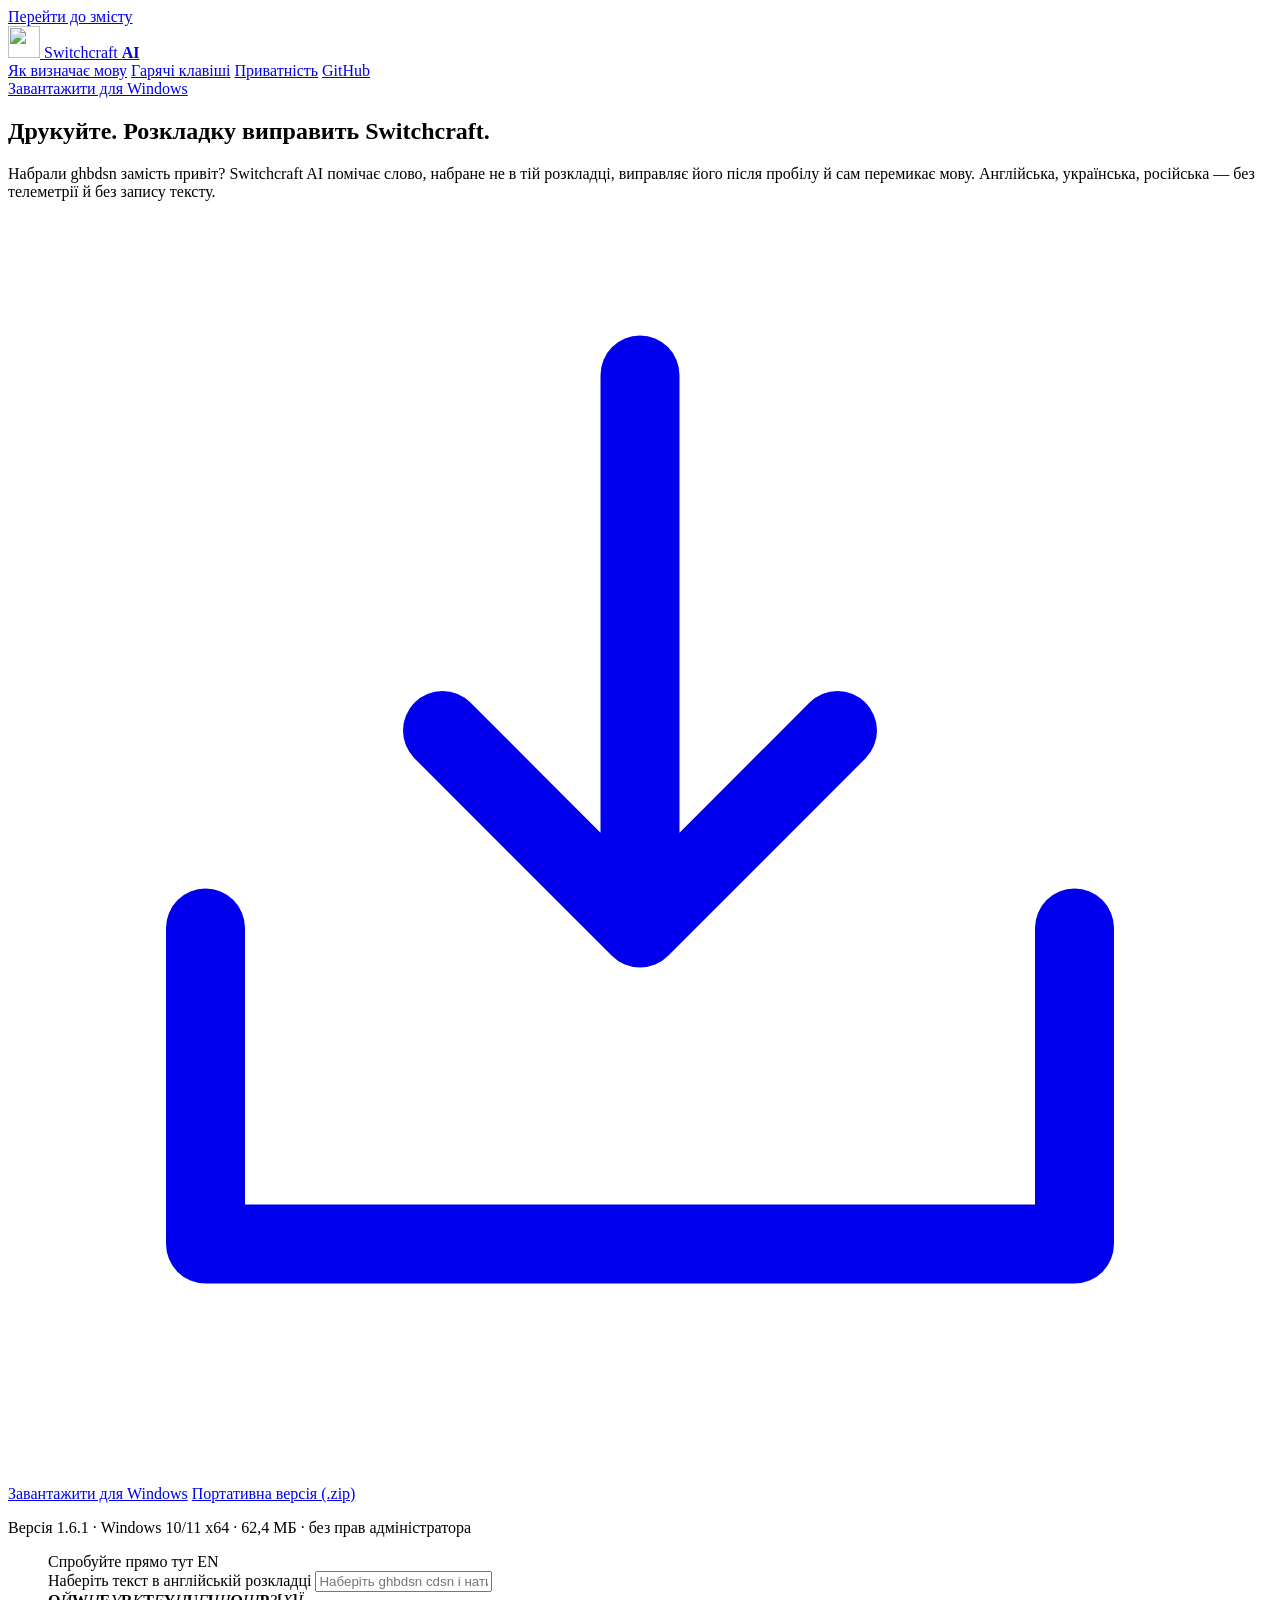
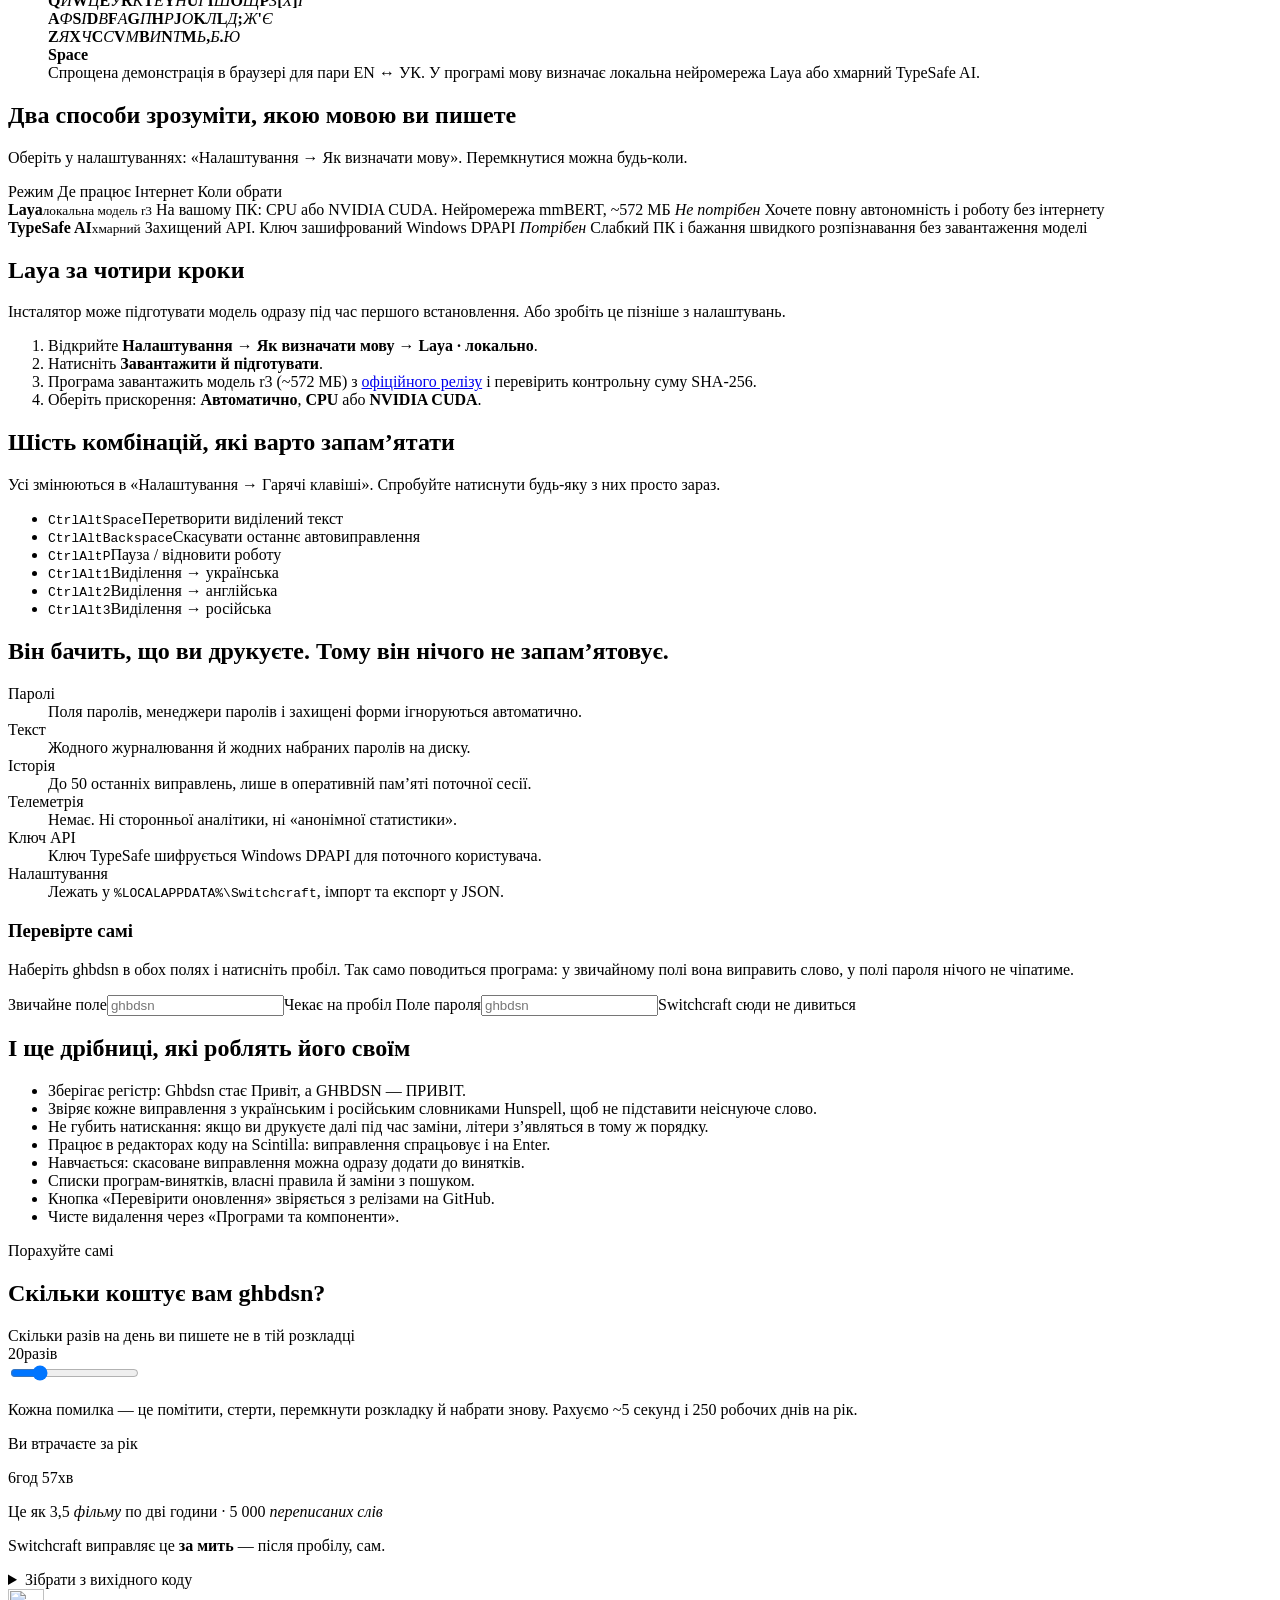
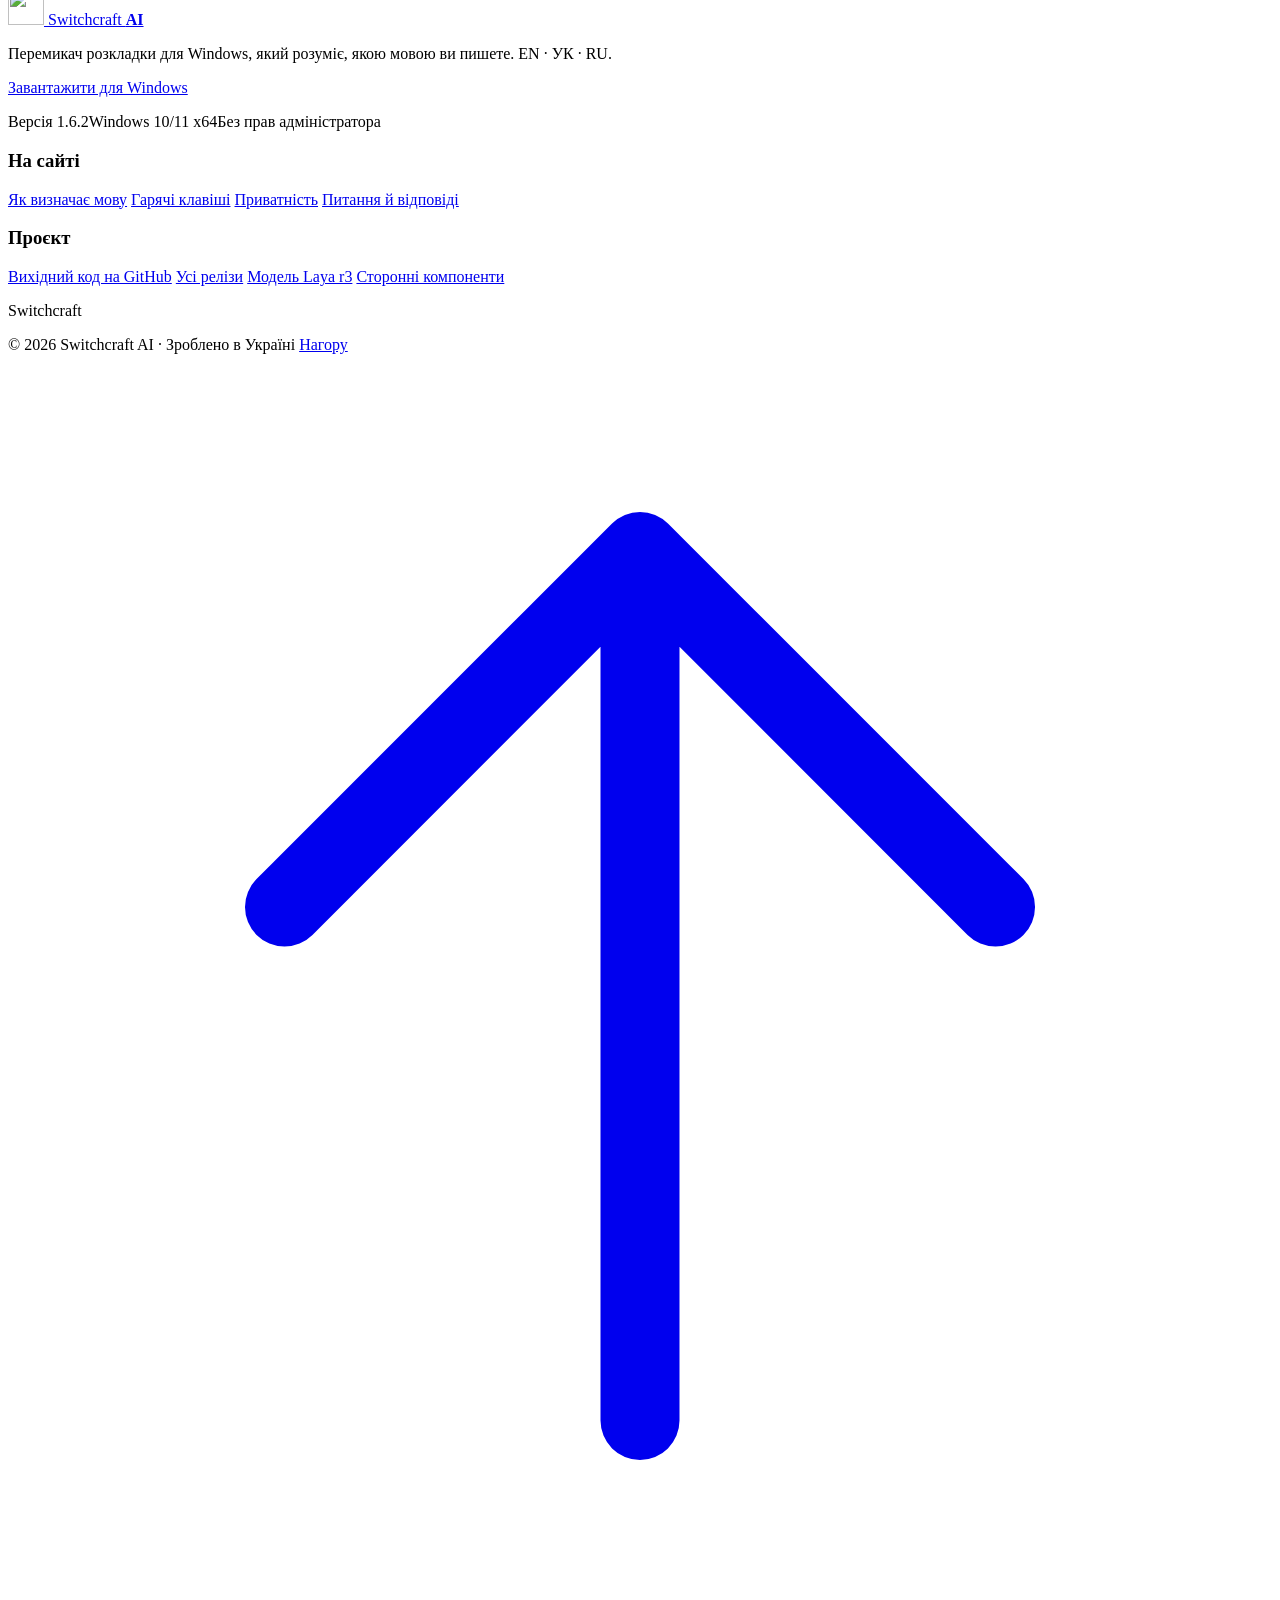
==== commit 8363fc72: "Replace final CTA with interactive time-cost calculator (odometer digits)" ====
--- a/public/index.html
+++ b/public/index.html
@@ -160,11 +160,22 @@
     </ul>
   </section>
 
-  <section class="final" aria-labelledby="final-h">
-    <h2 id="final-h">Останній раз пишете <span class="mono wrong">ghbdsn</span>.</h2>
-    <div class="cta">
-      <a class="btn btn-primary" data-dl="setup" href="https://github.com/phantasmat2018/Switchcraft-AI/releases/latest/download/SwitchcraftSetup.exe"><svg class="ic" aria-hidden="true" viewBox="0 0 256 256" fill="currentColor"><path d="M224,144v64a8,8,0,0,1-8,8H40a8,8,0,0,1-8-8V144a8,8,0,0,1,16,0v56H208V144a8,8,0,0,1,16,0Zm-101.66,5.66a8,8,0,0,0,11.32,0l40-40a8,8,0,0,0-11.32-11.32L136,124.69V32a8,8,0,0,0-16,0v92.69L93.66,98.34a8,8,0,0,0-11.32,11.32Z"/></svg>Завантажити для Windows</a>
-      <a class="btn btn-ghost" href="https://github.com/phantasmat2018/Switchcraft-AI/releases/latest">Усі релізи</a>
+  <section class="final calc" aria-labelledby="final-h">
+    <p class="calc-kicker">Порахуйте самі</p>
+    <h2 id="final-h">Скільки коштує вам <span class="mono wrong">ghbdsn</span>?</h2>
+    <div class="calc-box">
+      <div class="calc-in">
+        <label for="calc-n">Скільки разів на день ви пишете не в тій розкладці</label>
+        <div class="calc-n" aria-hidden="true"><span class="odo" data-odo="n">20</span><span class="calc-unit" data-eq="n-w">разів</span></div>
+        <input id="calc-n" type="range" min="1" max="100" value="20" step="1">
+        <p class="calc-note">Кожна помилка — це помітити, стерти, перемкнути розкладку й набрати знову. Рахуємо ~5 секунд і 250 робочих днів на рік.</p>
+      </div>
+      <div class="calc-out" aria-live="polite">
+        <p class="calc-label">Ви втрачаєте за рік</p>
+        <p class="calc-big"><span class="odo" data-odo="h">6</span><span class="calc-u">год</span> <span class="odo" data-odo="m">57</span><span class="calc-u">хв</span></p>
+        <p class="calc-eq">Це як <span data-eq="films">3,5</span> <i data-eq="films-w">фільму</i> по дві години · <span data-eq="words">5 000</span> <i data-eq="words-w">переписаних слів</i></p>
+        <p class="calc-win">Switchcraft виправляє це <b>за мить</b> — після пробілу, сам.</p>
+      </div>
     </div>
     <details class="build">
       <summary>Зібрати з вихідного коду</summary>
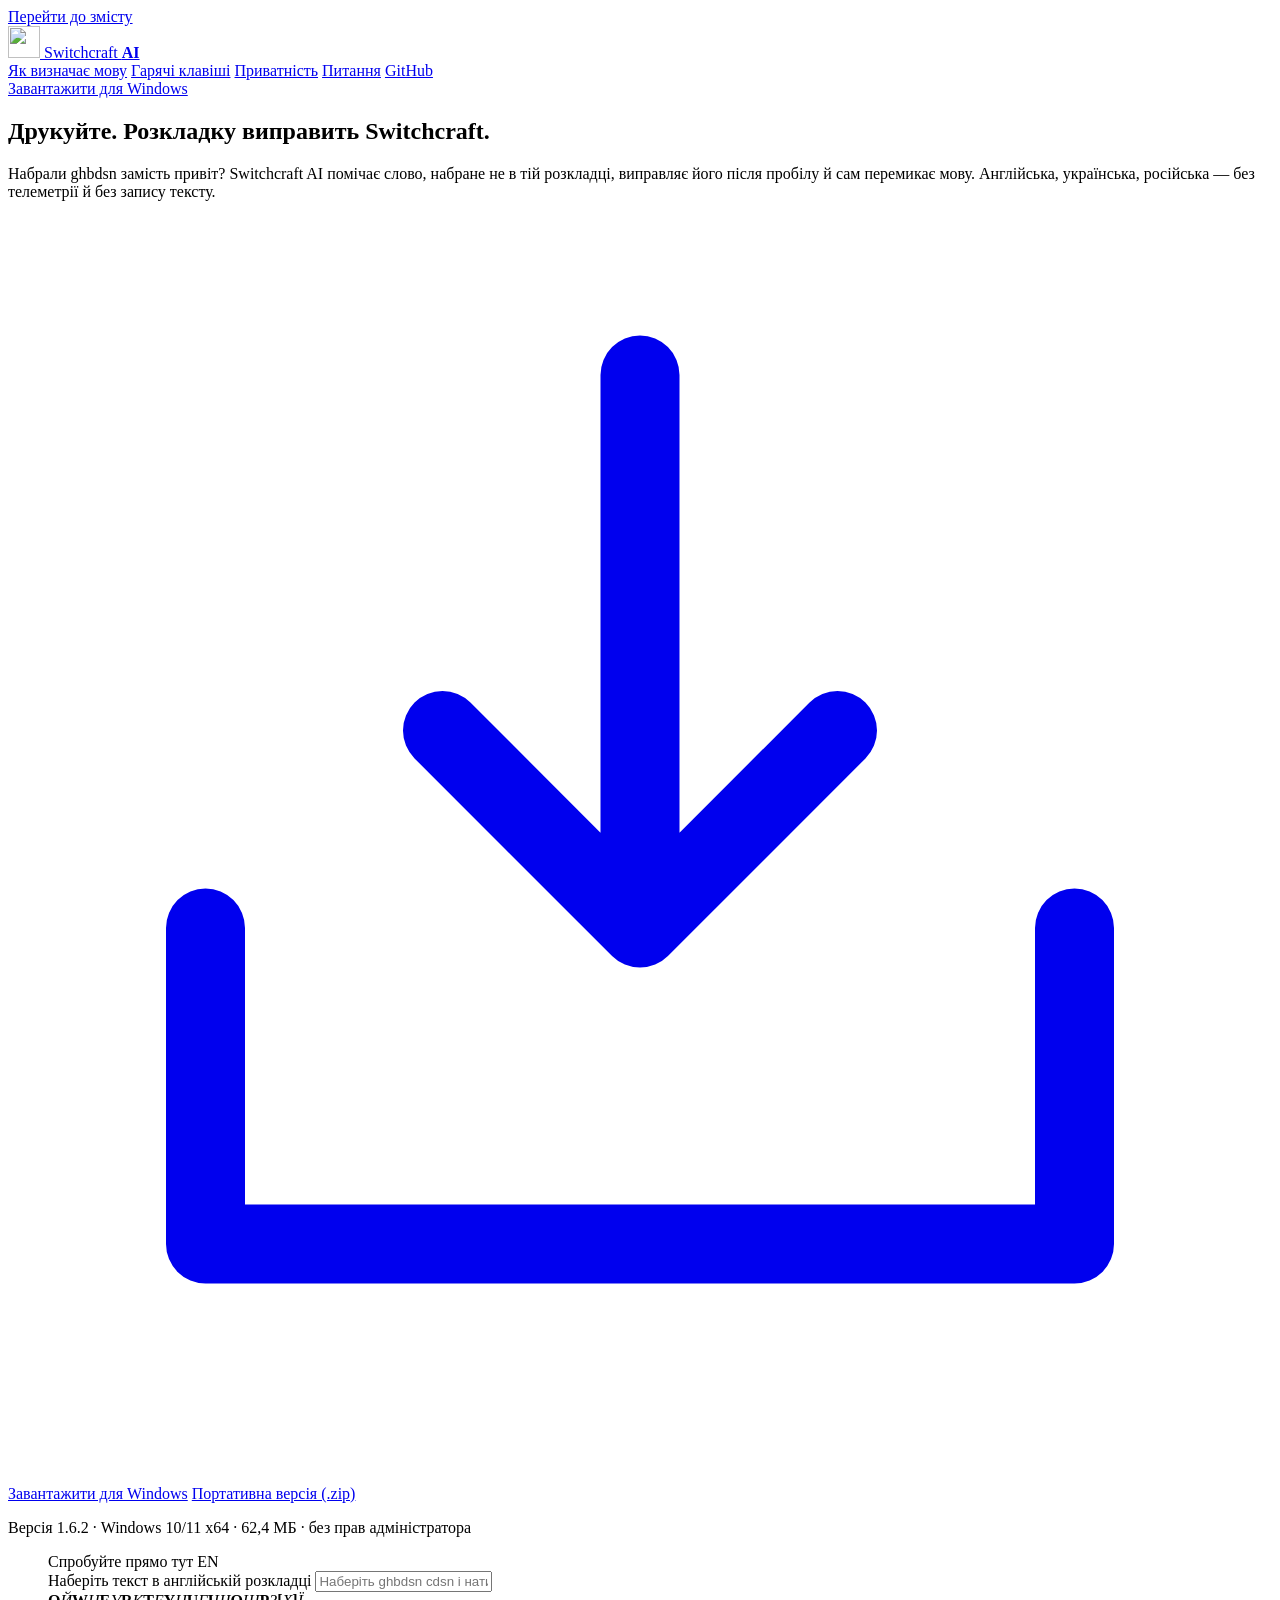
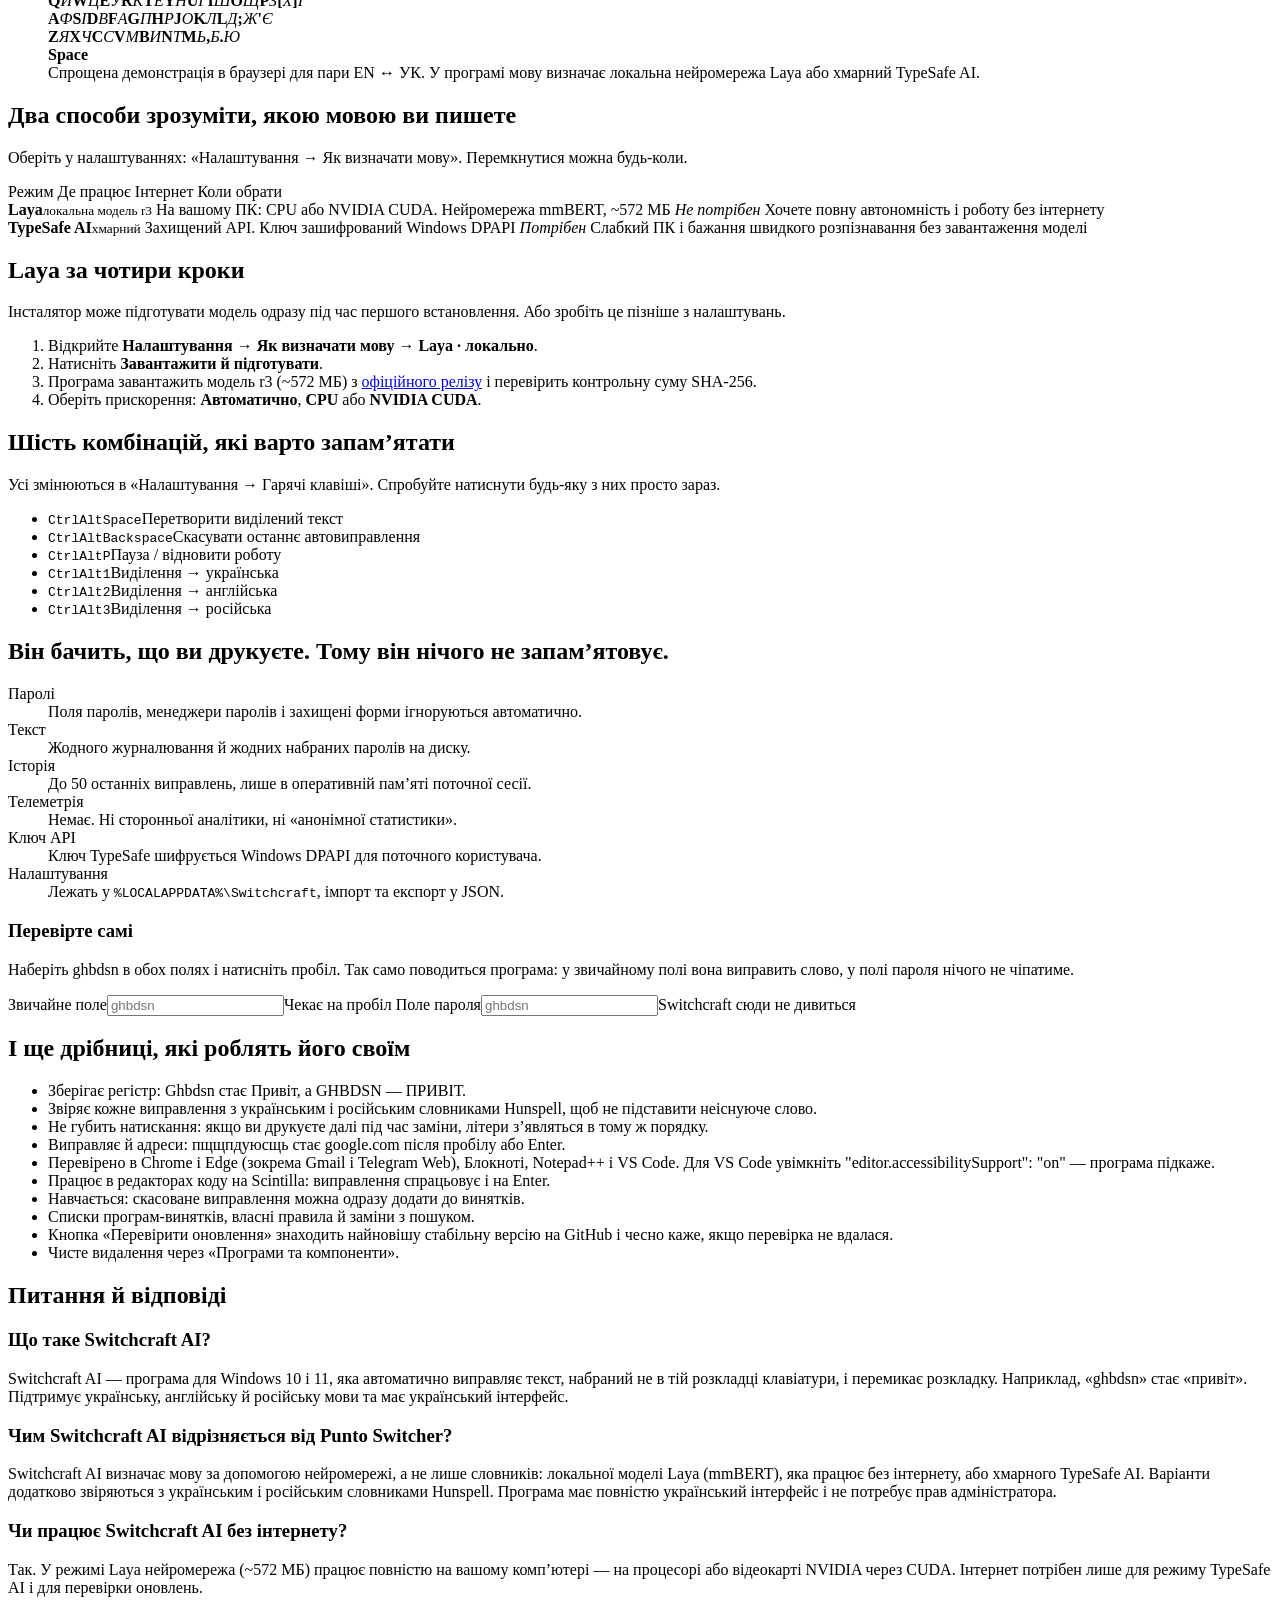
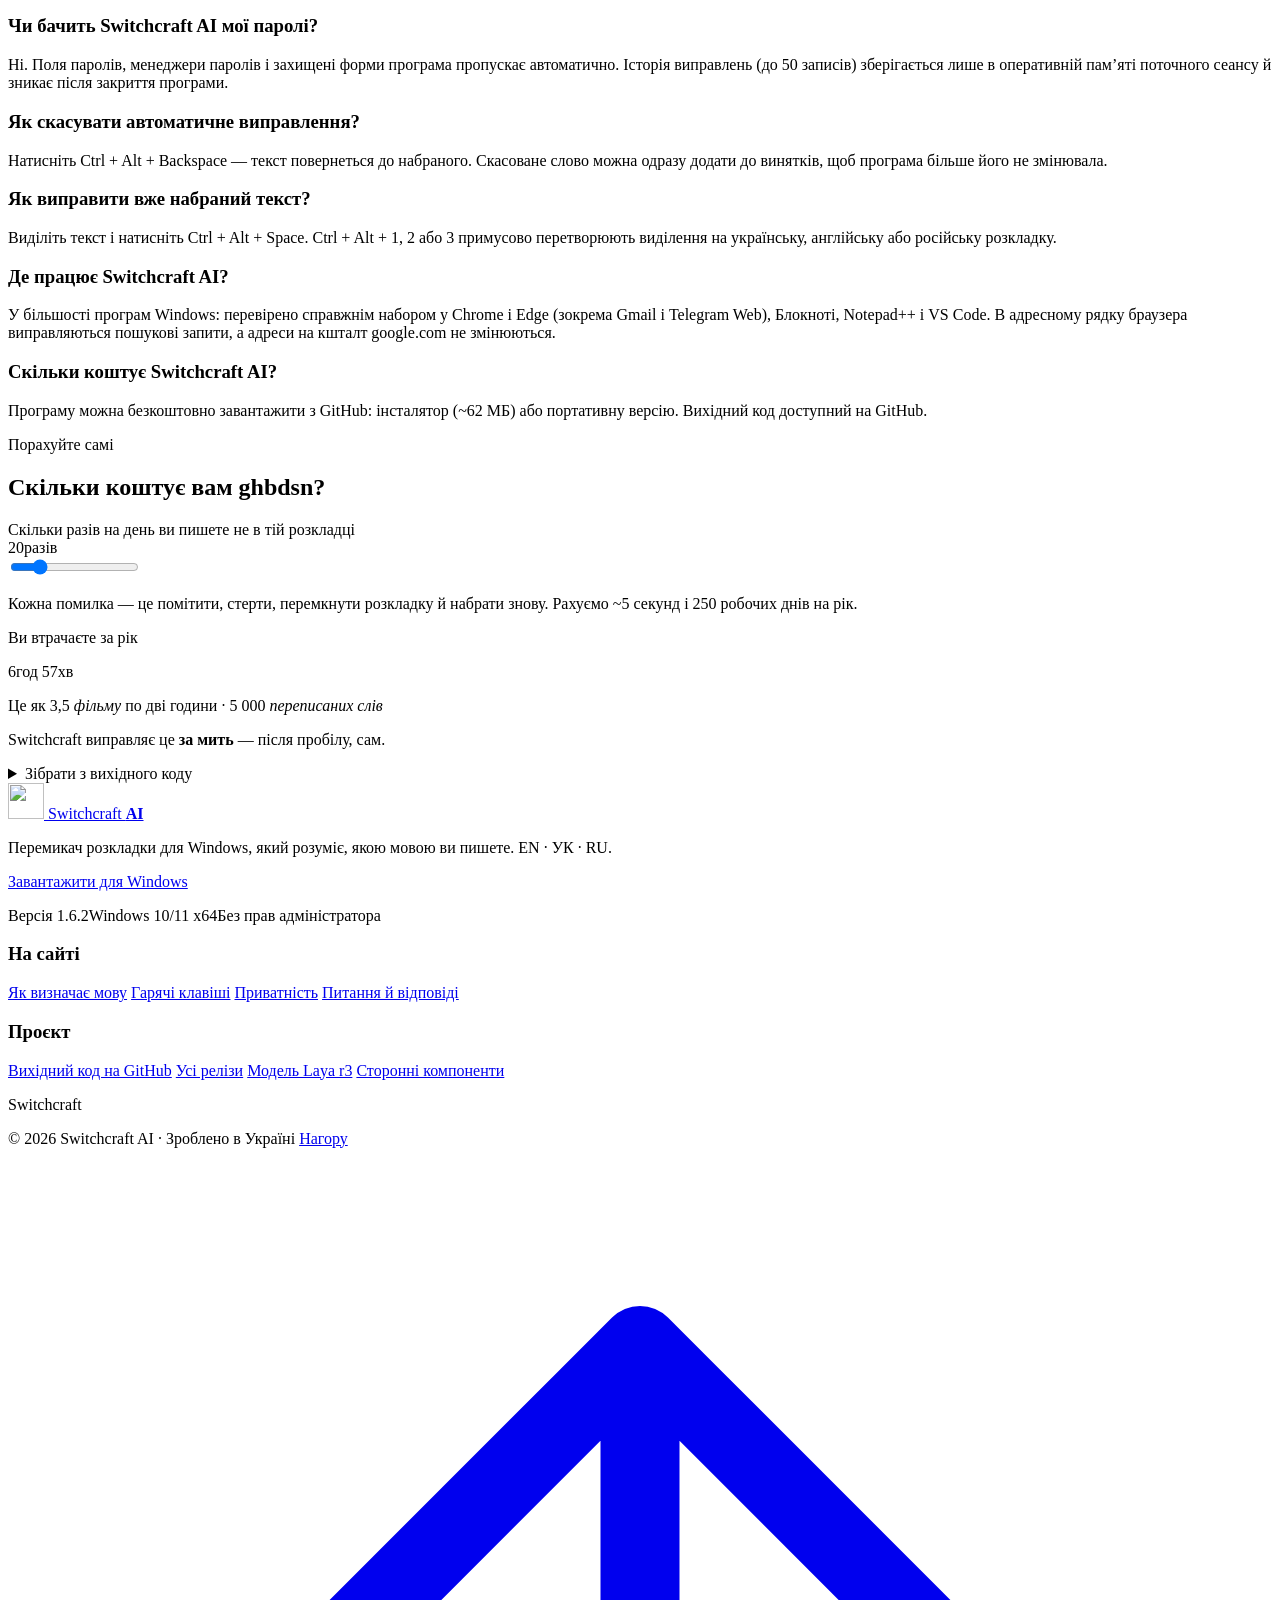
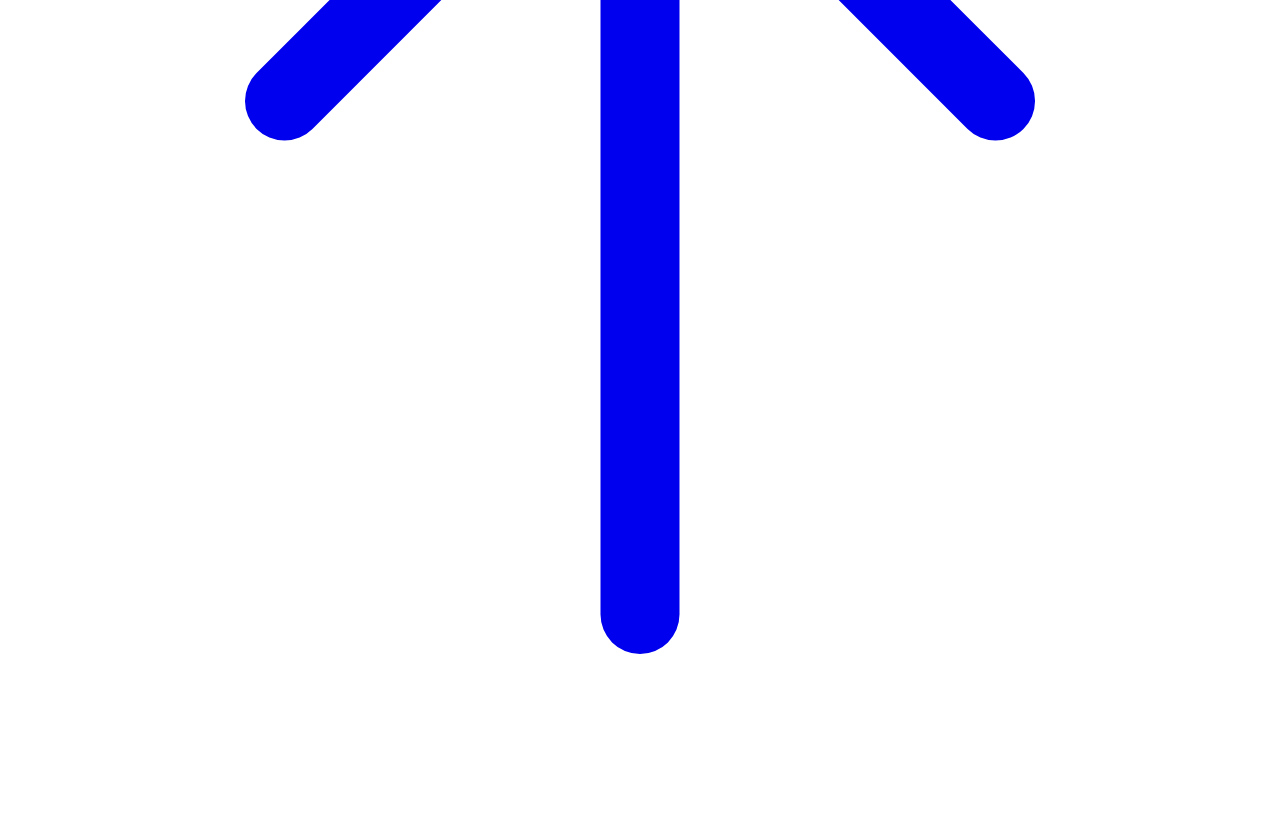
==== commit aaf8b973: "Restore SEO/FAQ/Analytics lost in footer/calculator commits; keep odometer fix" ====
--- a/public/index.html
+++ b/public/index.html
@@ -2,20 +2,37 @@
 <html lang="uk">
 <head>
 <meta charset="utf-8">
+<script async src="https://www.googletagmanager.com/gtag/js?id=G-RMN6V97H55"></script>
+<script>window.dataLayer=window.dataLayer||[];function gtag(){dataLayer.push(arguments);}gtag('js',new Date());gtag('config','G-RMN6V97H55');</script>
+
 <meta name="viewport" content="width=device-width, initial-scale=1, viewport-fit=cover">
-<title>Switchcraft AI — розумний перемикач розкладки для Windows</title>
-<meta name="description" content="Switchcraft AI виправляє текст, набраний не в тій розкладці: EN / УК / RU. Локальна нейромережа Laya або хмарний TypeSafe AI. Без телеметрії. Для Windows x64.">
+<title>Switchcraft AI — автоматичний перемикач розкладки клавіатури для Windows з ШІ</title>
+<meta name="description" content="Switchcraft AI автоматично виправляє текст, набраний не в тій розкладці (ghbdsn → привіт), і перемикає EN / УК / RU. Локальна нейромережа без інтернету, український інтерфейс, Windows 10/11. Альтернатива Punto Switcher.">
 <meta name="theme-color" content="#0f1916">
 <link rel="icon" href="/favicon.svg" type="image/svg+xml">
+<meta name="robots" content="index, follow, max-image-preview:large">
+<link rel="apple-touch-icon" href="/apple-touch-icon.png">
+<link rel="manifest" href="/site.webmanifest">
+<meta property="og:type" content="website">
+<meta property="og:site_name" content="Switchcraft AI">
+<meta property="og:locale" content="uk_UA">
 <meta property="og:title" content="Switchcraft AI — ghbdsn → привіт">
-<meta property="og:description" content="Розумний перемикач розкладки для Windows з українським інтерфейсом і локальним ШІ.">
-<meta property="og:type" content="website">
+<meta property="og:description" content="Автоматичний перемикач розкладки для Windows з українським інтерфейсом і локальним ШІ.">
+<meta property="og:image" content="https://switchcraft.com.ua/og.jpg">
+<meta property="og:image:width" content="1200">
+<meta property="og:image:height" content="630">
+<meta property="og:image:alt" content="Switchcraft AI: ghbdsn перетворюється на привіт">
+<meta name="twitter:card" content="summary_large_image">
+<meta name="twitter:image" content="https://switchcraft.com.ua/og.jpg">
+<script type="application/ld+json">[{"@context": "https://schema.org", "@type": "SoftwareApplication", "name": "Switchcraft AI", "alternateName": "Switchcraft", "description": "Розумний перемикач розкладки клавіатури для Windows: автоматично виправляє текст, набраний не в тій розкладці (EN / УК / RU), за допомогою локальної нейромережі Laya або хмарного TypeSafe AI.", "applicationCategory": "UtilitiesApplication", "operatingSystem": "Windows 10, Windows 11 (x64)", "softwareVersion": "1.6.2", "inLanguage": "uk", "url": "https://switchcraft.com.ua/", "downloadUrl": "https://github.com/phantasmat2018/Switchcraft-AI/releases/latest/download/SwitchcraftSetup.exe", "installUrl": "https://github.com/phantasmat2018/Switchcraft-AI/releases/latest", "fileSize": "62 MB", "image": "https://switchcraft.com.ua/og.jpg", "screenshot": "https://switchcraft.com.ua/og.jpg", "offers": {"@type": "Offer", "price": "0", "priceCurrency": "UAH"}, "author": {"@type": "Person", "name": "phantasmat2018", "url": "https://github.com/phantasmat2018"}, "codeRepository": "https://github.com/phantasmat2018/Switchcraft-AI", "featureList": ["Автовиправлення EN / УК / RU після пробілу або Enter", "Локальна нейромережа Laya (mmBERT) без інтернету, CPU або NVIDIA CUDA", "Хмарне розпізнавання TypeSafe AI", "Перевірка словниками Hunspell", "Автоматичне перемикання розкладки", "Ігнорує поля паролів", "Гарячі клавіші Ctrl+Alt+Space, Ctrl+Alt+Backspace", "Без прав адміністратора"]}, {"@context": "https://schema.org", "@type": "FAQPage", "mainEntity": [{"@type": "Question", "name": "Що таке Switchcraft AI?", "acceptedAnswer": {"@type": "Answer", "text": "Switchcraft AI — програма для Windows 10 і 11, яка автоматично виправляє текст, набраний не в тій розкладці клавіатури, і перемикає розкладку. Наприклад, «ghbdsn» стає «привіт». Підтримує українську, англійську й російську мови та має український інтерфейс."}}, {"@type": "Question", "name": "Чим Switchcraft AI відрізняється від Punto Switcher?", "acceptedAnswer": {"@type": "Answer", "text": "Switchcraft AI визначає мову за допомогою нейромережі, а не лише словників: локальної моделі Laya (mmBERT), яка працює без інтернету, або хмарного TypeSafe AI. Варіанти додатково звіряються з українським і російським словниками Hunspell. Програма має повністю український інтерфейс і не потребує прав адміністратора."}}, {"@type": "Question", "name": "Чи працює Switchcraft AI без інтернету?", "acceptedAnswer": {"@type": "Answer", "text": "Так. У режимі Laya нейромережа (~572 МБ) працює повністю на вашому комп’ютері — на процесорі або відеокарті NVIDIA через CUDA. Інтернет потрібен лише для режиму TypeSafe AI і для перевірки оновлень."}}, {"@type": "Question", "name": "Чи бачить Switchcraft AI мої паролі?", "acceptedAnswer": {"@type": "Answer", "text": "Ні. Поля паролів, менеджери паролів і захищені форми програма пропускає автоматично. Історія виправлень (до 50 записів) зберігається лише в оперативній пам’яті поточного сеансу й зникає після закриття програми."}}, {"@type": "Question", "name": "Як скасувати автоматичне виправлення?", "acceptedAnswer": {"@type": "Answer", "text": "Натисніть Ctrl + Alt + Backspace — текст повернеться до набраного. Скасоване слово можна одразу додати до винятків, щоб програма більше його не змінювала."}}, {"@type": "Question", "name": "Як виправити вже набраний текст?", "acceptedAnswer": {"@type": "Answer", "text": "Виділіть текст і натисніть Ctrl + Alt + Space. Ctrl + Alt + 1, 2 або 3 примусово перетворюють виділення на українську, англійську або російську розкладку."}}, {"@type": "Question", "name": "Де працює Switchcraft AI?", "acceptedAnswer": {"@type": "Answer", "text": "У більшості програм Windows: перевірено справжнім набором у Chrome і Edge (зокрема Gmail і Telegram Web), Блокноті, Notepad++ і VS Code. В адресному рядку браузера виправляються пошукові запити, а адреси на кшталт google.com не змінюються."}}, {"@type": "Question", "name": "Скільки коштує Switchcraft AI?", "acceptedAnswer": {"@type": "Answer", "text": "Програму можна безкоштовно завантажити з GitHub: інсталятор (~62 МБ) або портативну версію. Вихідний код доступний на GitHub."}}]}, {"@context": "https://schema.org", "@type": "WebSite", "name": "Switchcraft AI", "url": "https://switchcraft.com.ua/", "inLanguage": "uk"}]</script>
 <link rel="preconnect" href="https://cdn.jsdelivr.net" crossorigin>
+<link rel="canonical" href="https://switchcraft.com.ua/">
+<meta property="og:url" content="https://switchcraft.com.ua/">
 <link rel="stylesheet" href="https://cdn.jsdelivr.net/npm/@fontsource-variable/unbounded@5/index.css">
 <link rel="stylesheet" href="https://cdn.jsdelivr.net/npm/@fontsource-variable/onest@5/index.css">
 <link rel="stylesheet" href="https://cdn.jsdelivr.net/npm/@fontsource-variable/jetbrains-mono@5/index.css">
-<link rel="stylesheet" href="/styles.css?v=4">
-<script defer src="/app.js?v=5"></script>
+<link rel="stylesheet" href="/styles.css?v=9">
+<script defer src="/app.js?v=10"></script>
 </head>
 <body>
 <a class="skip" href="#main">Перейти до змісту</a>
@@ -29,6 +46,7 @@
     <a href="#engines">Як визначає мову</a>
     <a href="#keys">Гарячі клавіші</a>
     <a href="#privacy">Приватність</a>
+    <a href="#faq">Питання</a>
     <a href="https://github.com/phantasmat2018/Switchcraft-AI" rel="noopener">GitHub</a>
   </nav>
   <a class="btn btn-sm" data-dl="setup" href="https://github.com/phantasmat2018/Switchcraft-AI/releases/latest/download/SwitchcraftSetup.exe">Завантажити для Windows</a>
@@ -41,12 +59,12 @@
 
     <div class="cta">
       <a class="btn btn-primary" data-dl="setup" href="https://github.com/phantasmat2018/Switchcraft-AI/releases/latest/download/SwitchcraftSetup.exe"><svg class="ic" aria-hidden="true" viewBox="0 0 256 256" fill="currentColor"><path d="M224,144v64a8,8,0,0,1-8,8H40a8,8,0,0,1-8-8V144a8,8,0,0,1,16,0v56H208V144a8,8,0,0,1,16,0Zm-101.66,5.66a8,8,0,0,0,11.32,0l40-40a8,8,0,0,0-11.32-11.32L136,124.69V32a8,8,0,0,0-16,0v92.69L93.66,98.34a8,8,0,0,0-11.32,11.32Z"/></svg>Завантажити для Windows</a>
-      <a class="btn btn-ghost" data-dl="portable" href="https://github.com/phantasmat2018/Switchcraft-AI/releases/download/v1.6.1/Switchcraft-AI-1.6.1-portable.zip">Портативна версія (.zip)</a>
-    </div>
-    <p class="meta"><span data-rel="version">Версія 1.6.1</span> · Windows 10/11 x64 · <span data-rel="size">62,4 МБ</span> · без прав адміністратора<span data-rel="date"></span></p>
+      <a class="btn btn-ghost" data-dl="portable" href="https://github.com/phantasmat2018/Switchcraft-AI/releases/download/v1.6.2/Switchcraft-AI-1.6.2-portable.zip">Портативна версія (.zip)</a>
+    </div>
+    <p class="meta"><span data-rel="version">Версія 1.6.2</span> · Windows 10/11 x64 · <span data-rel="size">62,4 МБ</span> · без прав адміністратора<span data-rel="date"></span></p>
     <div class="notwin" id="notwin" hidden>
       <p>Switchcraft працює на Windows. Надішліть собі посилання й завантажте на комп’ютері.</p>
-      <button class="btn btn-ghost btn-sm2" type="button" data-copy="https://switchcraft-ai.buytur.workers.dev"><svg class="ic" aria-hidden="true" viewBox="0 0 256 256" fill="currentColor"><path d="M216,32H88a8,8,0,0,0-8,8V80H40a8,8,0,0,0-8,8V216a8,8,0,0,0,8,8H168a8,8,0,0,0,8-8V176h40a8,8,0,0,0,8-8V40A8,8,0,0,0,216,32ZM160,208H48V96H160Zm48-48H176V88a8,8,0,0,0-8-8H96V48H208Z"/></svg><span>Скопіювати посилання</span></button>
+      <button class="btn btn-ghost btn-sm2" type="button" data-copy="https://switchcraft.com.ua"><svg class="ic" aria-hidden="true" viewBox="0 0 256 256" fill="currentColor"><path d="M216,32H88a8,8,0,0,0-8,8V80H40a8,8,0,0,0-8,8V216a8,8,0,0,0,8,8H168a8,8,0,0,0,8-8V176h40a8,8,0,0,0,8-8V40A8,8,0,0,0,216,32ZM160,208H48V96H160Zm48-48H176V88a8,8,0,0,0-8-8H96V48H208Z"/></svg><span>Скопіювати посилання</span></button>
     </div>
 
     <figure class="demo" aria-labelledby="demo-cap">
@@ -152,12 +170,28 @@
       <li>Зберігає регістр: <span class="mono">Ghbdsn</span> стає <span class="mono">Привіт</span>, а <span class="mono">GHBDSN</span> — <span class="mono">ПРИВІТ</span>.</li>
       <li>Звіряє кожне виправлення з українським і російським словниками Hunspell, щоб не підставити неіснуюче слово.</li>
       <li>Не губить натискання: якщо ви друкуєте далі під час заміни, літери з’являться в тому ж порядку.</li>
+      <li>Виправляє й адреси: <span class="mono">пщщпдуюсщь</span> стає <span class="mono">google.com</span> після пробілу або Enter.</li>
+      <li>Перевірено в Chrome і Edge (зокрема Gmail і Telegram Web), Блокноті, Notepad++ і VS Code. Для VS Code увімкніть <span class="mono">"editor.accessibilitySupport": "on"</span> — програма підкаже.</li>
       <li>Працює в редакторах коду на Scintilla: виправлення спрацьовує і на Enter.</li>
       <li>Навчається: скасоване виправлення можна одразу додати до винятків.</li>
       <li>Списки програм-винятків, власні правила й заміни з пошуком.</li>
-      <li>Кнопка «Перевірити оновлення» звіряється з релізами на GitHub.</li>
+      <li>Кнопка «Перевірити оновлення» знаходить найновішу стабільну версію на GitHub і чесно каже, якщо перевірка не вдалася.</li>
       <li>Чисте видалення через «Програми та компоненти».</li>
     </ul>
+  </section>
+
+  <section class="section faq" id="faq" aria-labelledby="faq-h">
+    <h2 id="faq-h">Питання й відповіді</h2>
+    <div class="qas">
+      <div class="qa"><h3>Що таке Switchcraft AI?</h3><p>Switchcraft AI — програма для Windows 10 і 11, яка автоматично виправляє текст, набраний не в тій розкладці клавіатури, і перемикає розкладку. Наприклад, «ghbdsn» стає «привіт». Підтримує українську, англійську й російську мови та має український інтерфейс.</p></div>
+      <div class="qa"><h3>Чим Switchcraft AI відрізняється від Punto Switcher?</h3><p>Switchcraft AI визначає мову за допомогою нейромережі, а не лише словників: локальної моделі Laya (mmBERT), яка працює без інтернету, або хмарного TypeSafe AI. Варіанти додатково звіряються з українським і російським словниками Hunspell. Програма має повністю український інтерфейс і не потребує прав адміністратора.</p></div>
+      <div class="qa"><h3>Чи працює Switchcraft AI без інтернету?</h3><p>Так. У режимі Laya нейромережа (~572 МБ) працює повністю на вашому комп’ютері — на процесорі або відеокарті NVIDIA через CUDA. Інтернет потрібен лише для режиму TypeSafe AI і для перевірки оновлень.</p></div>
+      <div class="qa"><h3>Чи бачить Switchcraft AI мої паролі?</h3><p>Ні. Поля паролів, менеджери паролів і захищені форми програма пропускає автоматично. Історія виправлень (до 50 записів) зберігається лише в оперативній пам’яті поточного сеансу й зникає після закриття програми.</p></div>
+      <div class="qa"><h3>Як скасувати автоматичне виправлення?</h3><p>Натисніть Ctrl + Alt + Backspace — текст повернеться до набраного. Скасоване слово можна одразу додати до винятків, щоб програма більше його не змінювала.</p></div>
+      <div class="qa"><h3>Як виправити вже набраний текст?</h3><p>Виділіть текст і натисніть Ctrl + Alt + Space. Ctrl + Alt + 1, 2 або 3 примусово перетворюють виділення на українську, англійську або російську розкладку.</p></div>
+      <div class="qa"><h3>Де працює Switchcraft AI?</h3><p>У більшості програм Windows: перевірено справжнім набором у Chrome і Edge (зокрема Gmail і Telegram Web), Блокноті, Notepad++ і VS Code. В адресному рядку браузера виправляються пошукові запити, а адреси на кшталт google.com не змінюються.</p></div>
+      <div class="qa"><h3>Скільки коштує Switchcraft AI?</h3><p>Програму можна безкоштовно завантажити з GitHub: інсталятор (~62 МБ) або портативну версію. Вихідний код доступний на GitHub.</p></div>
+    </div>
   </section>
 
   <section class="final calc" aria-labelledby="final-h">
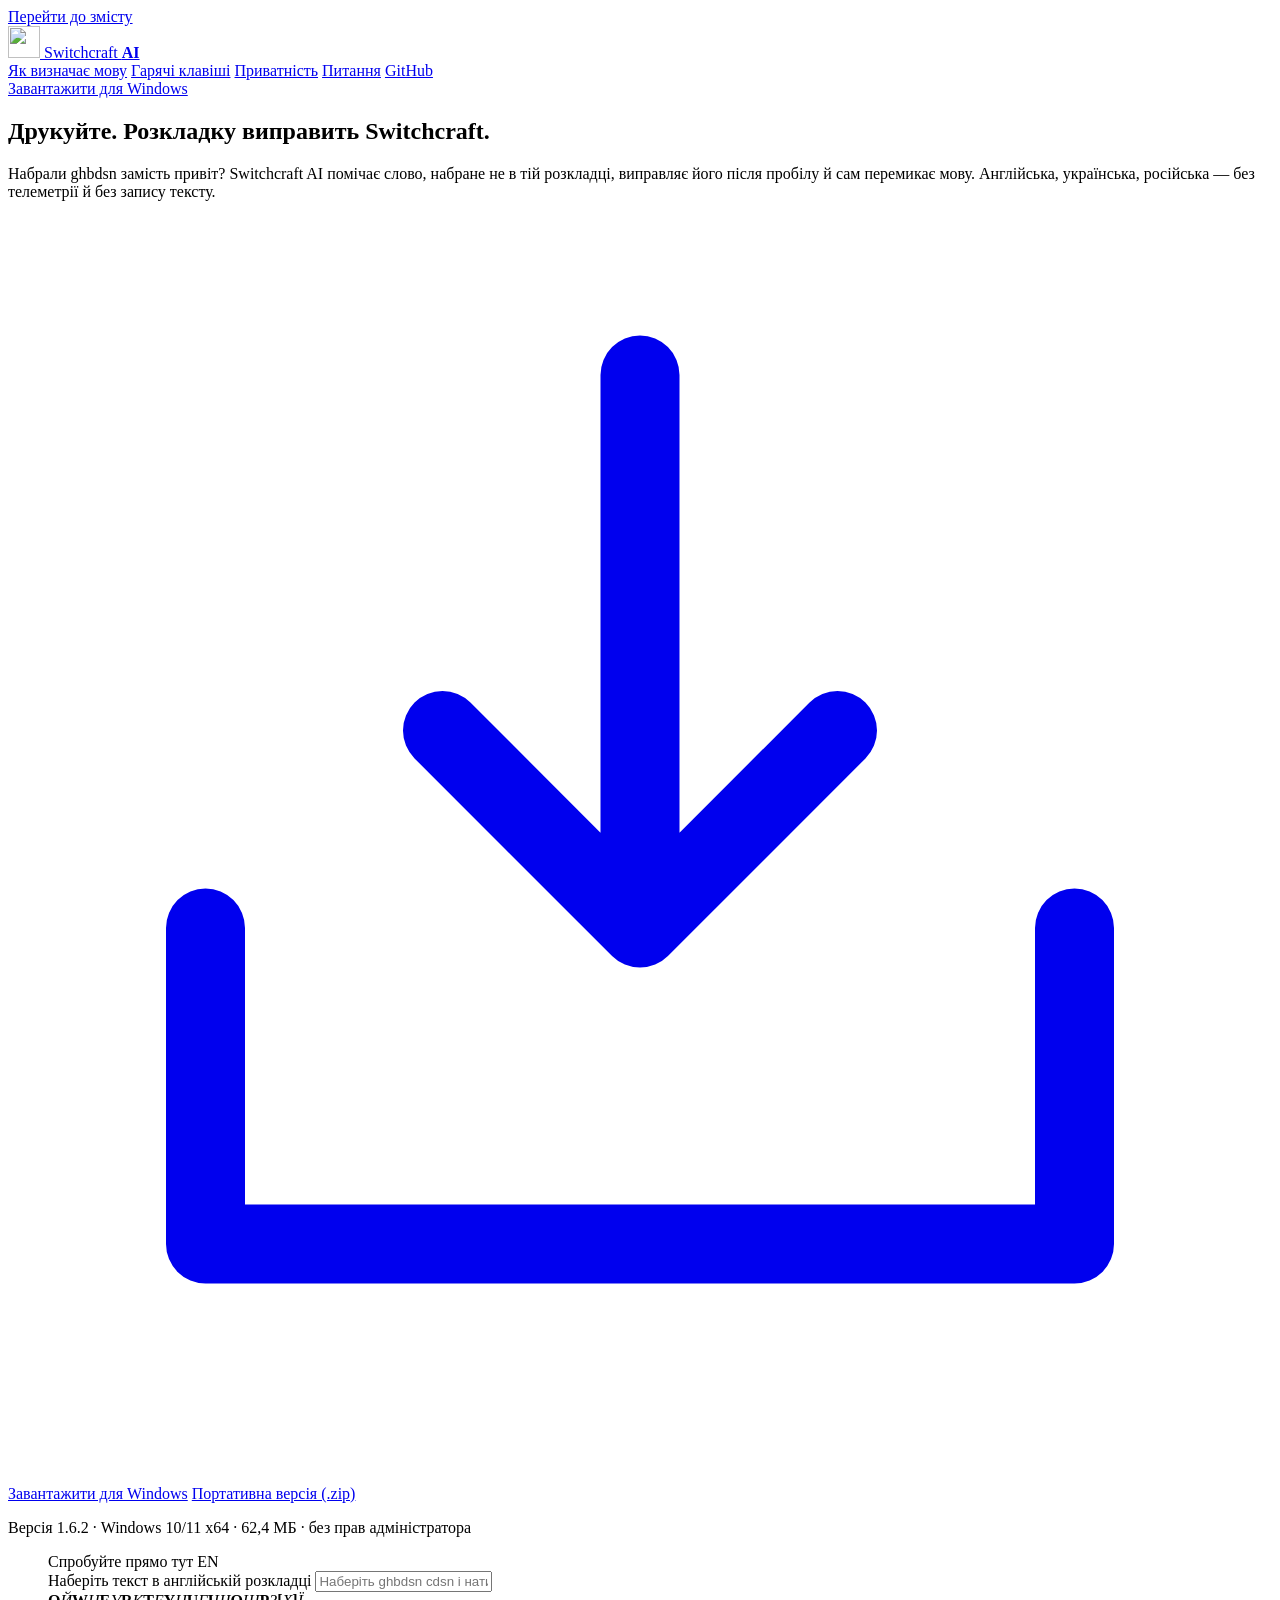
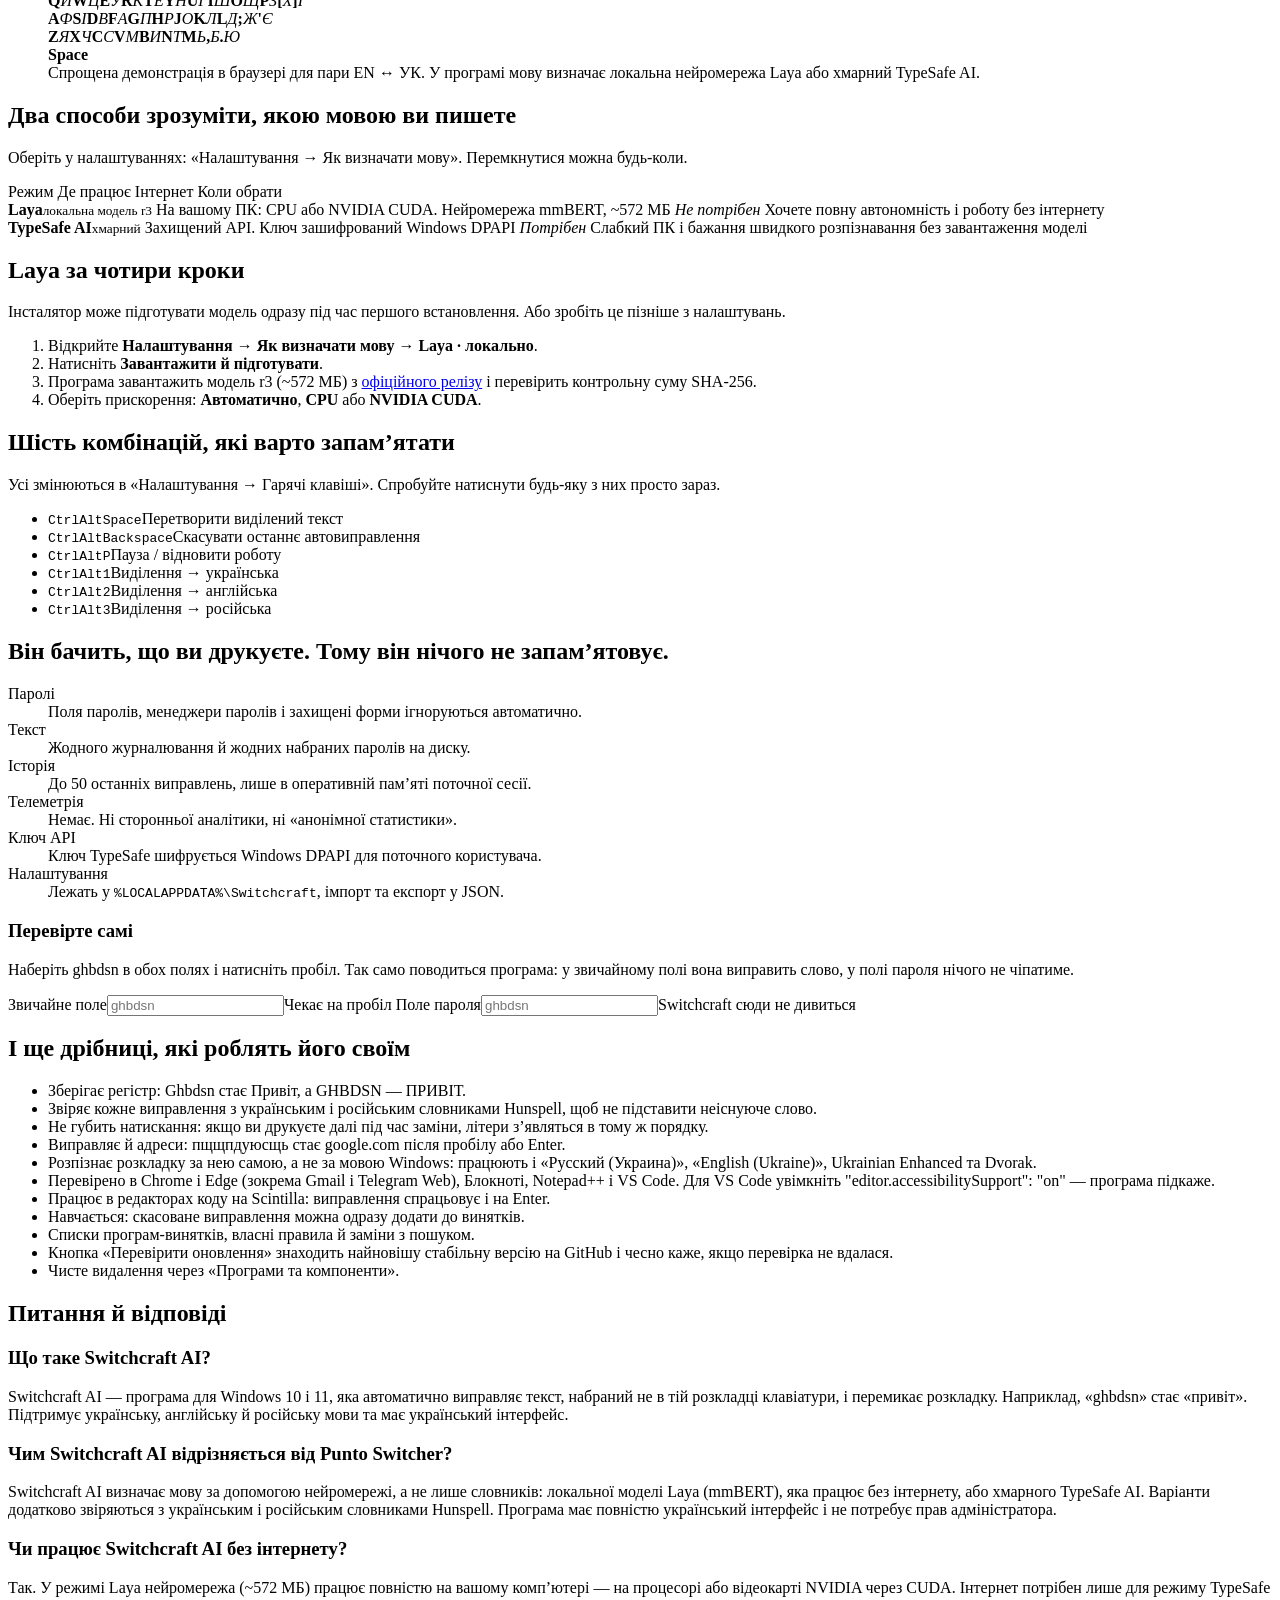
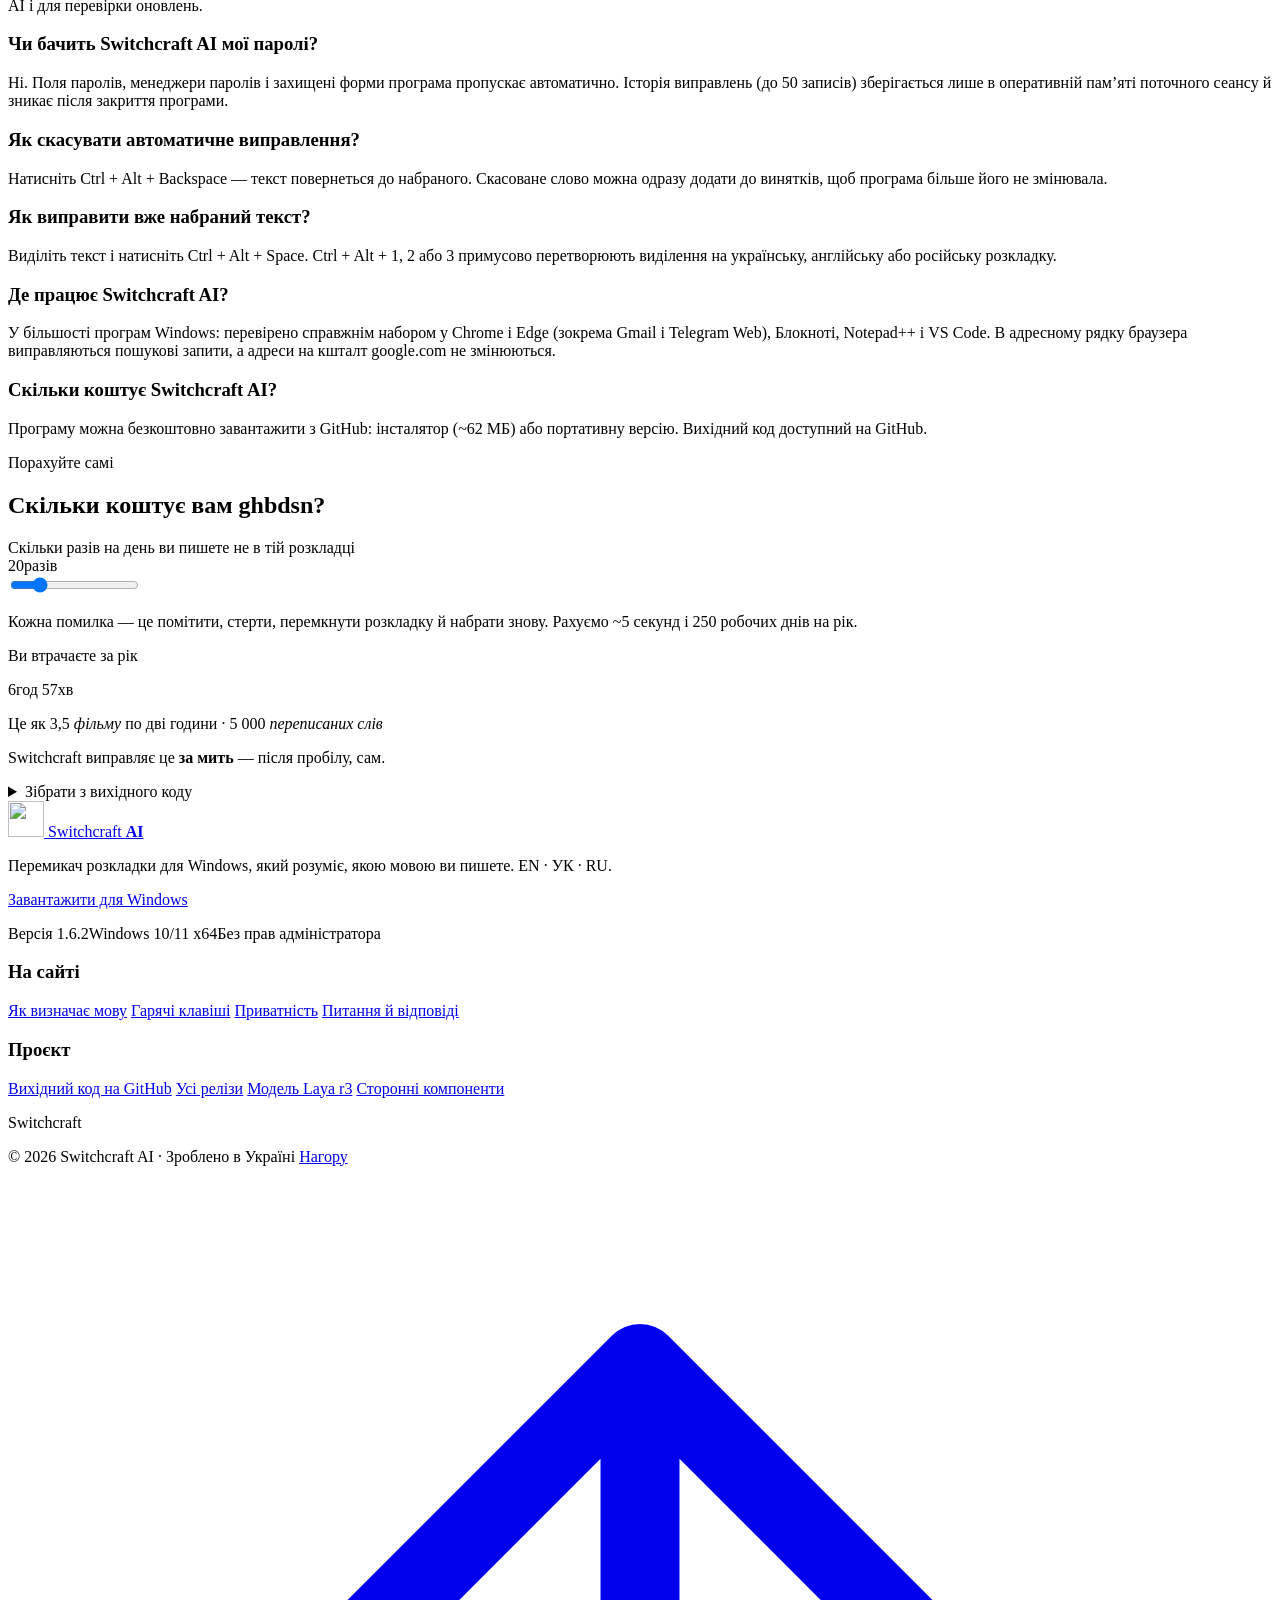
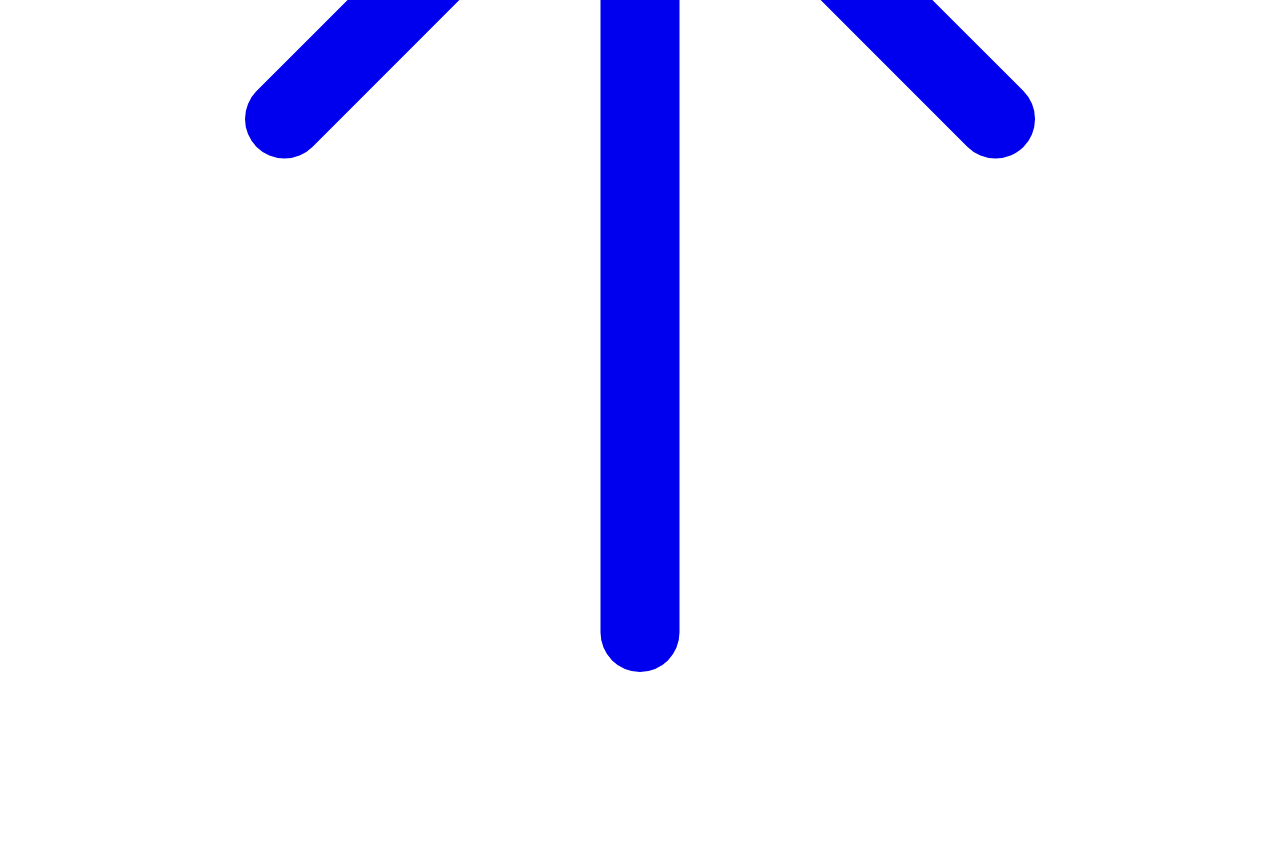
==== commit 31a7b636: "Site: layout recognized by the layout itself (ru-UA, en-UA, Enhanced, Dvorak)" ====
--- a/public/index.html
+++ b/public/index.html
@@ -31,7 +31,7 @@
 <link rel="stylesheet" href="https://cdn.jsdelivr.net/npm/@fontsource-variable/unbounded@5/index.css">
 <link rel="stylesheet" href="https://cdn.jsdelivr.net/npm/@fontsource-variable/onest@5/index.css">
 <link rel="stylesheet" href="https://cdn.jsdelivr.net/npm/@fontsource-variable/jetbrains-mono@5/index.css">
-<link rel="stylesheet" href="/styles.css?v=9">
+<link rel="stylesheet" href="/styles.css?v=10">
 <script defer src="/app.js?v=10"></script>
 </head>
 <body>
@@ -171,6 +171,7 @@
       <li>Звіряє кожне виправлення з українським і російським словниками Hunspell, щоб не підставити неіснуюче слово.</li>
       <li>Не губить натискання: якщо ви друкуєте далі під час заміни, літери з’являться в тому ж порядку.</li>
       <li>Виправляє й адреси: <span class="mono">пщщпдуюсщь</span> стає <span class="mono">google.com</span> після пробілу або Enter.</li>
+      <li>Розпізнає розкладку за нею самою, а не за мовою Windows: працюють і «Русский (Украина)», «English (Ukraine)», Ukrainian Enhanced та Dvorak.</li>
       <li>Перевірено в Chrome і Edge (зокрема Gmail і Telegram Web), Блокноті, Notepad++ і VS Code. Для VS Code увімкніть <span class="mono">"editor.accessibilitySupport": "on"</span> — програма підкаже.</li>
       <li>Працює в редакторах коду на Scintilla: виправлення спрацьовує і на Enter.</li>
       <li>Навчається: скасоване виправлення можна одразу додати до винятків.</li>
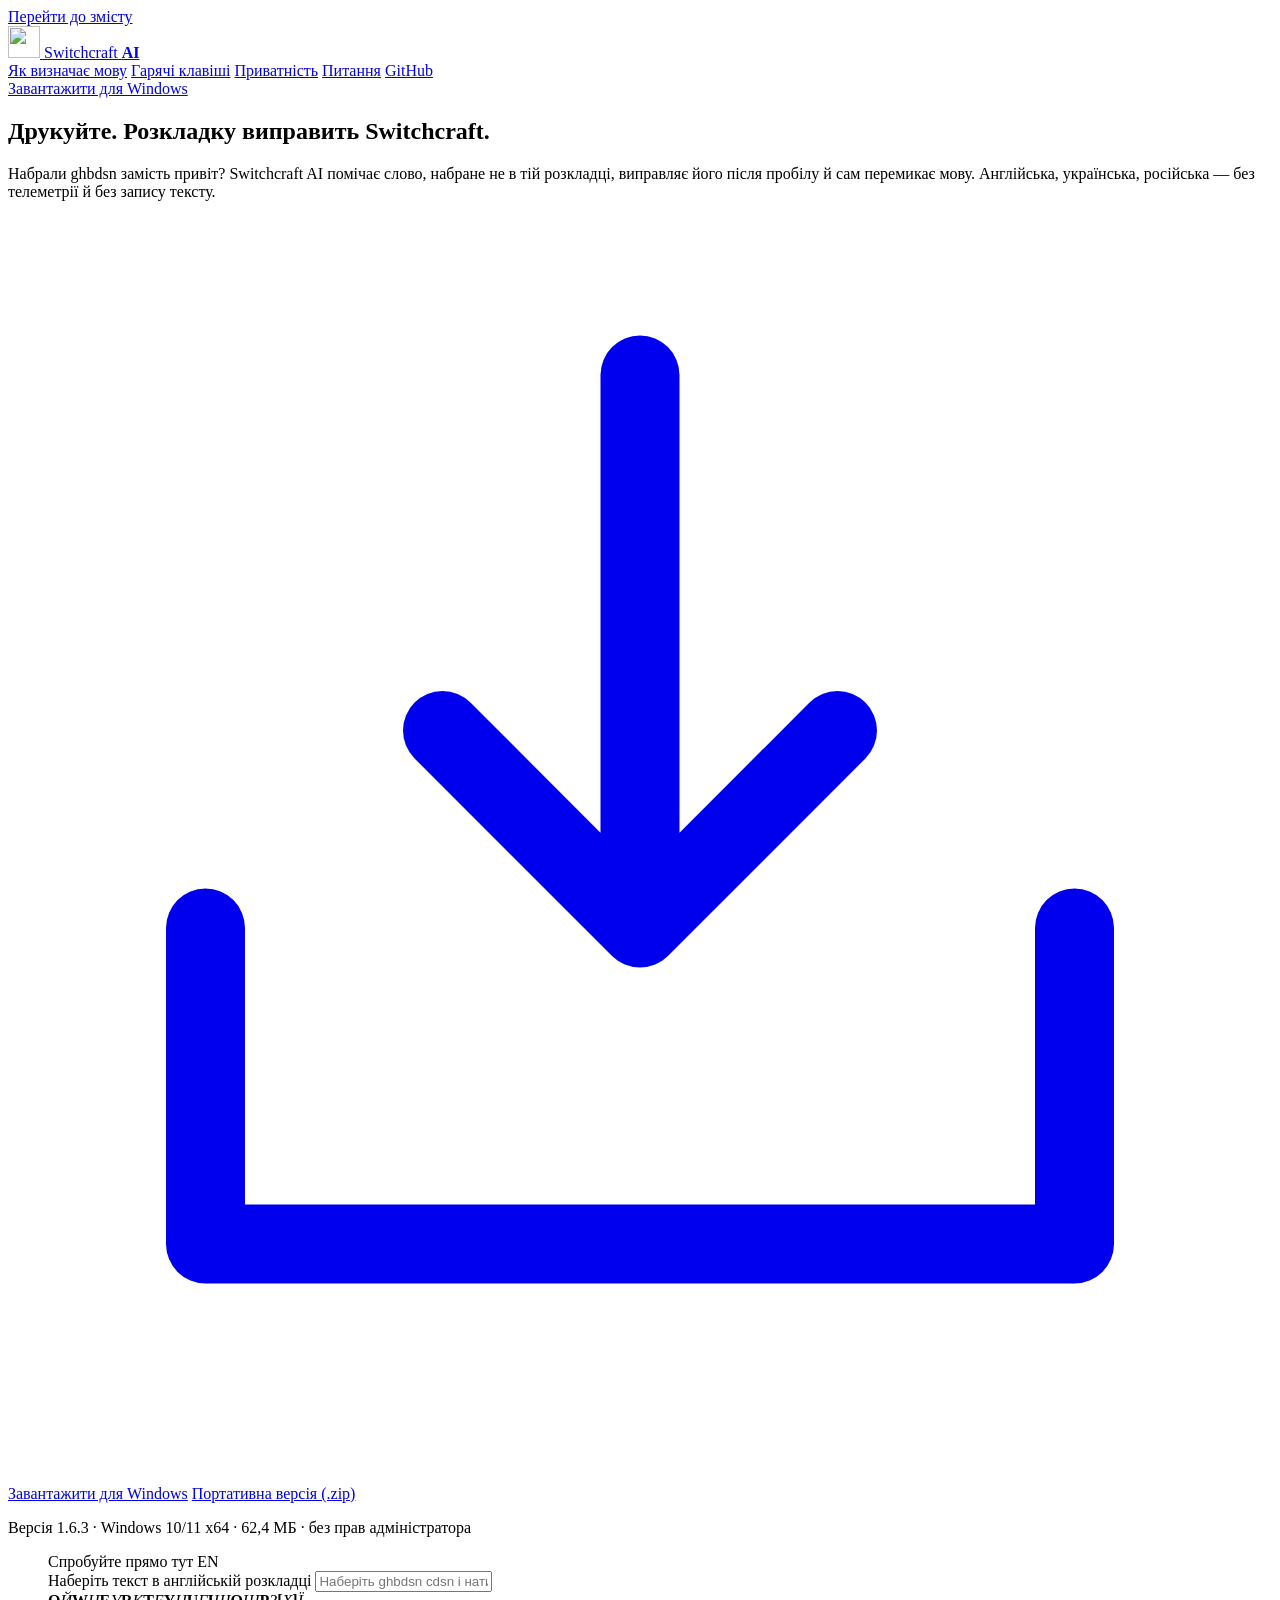
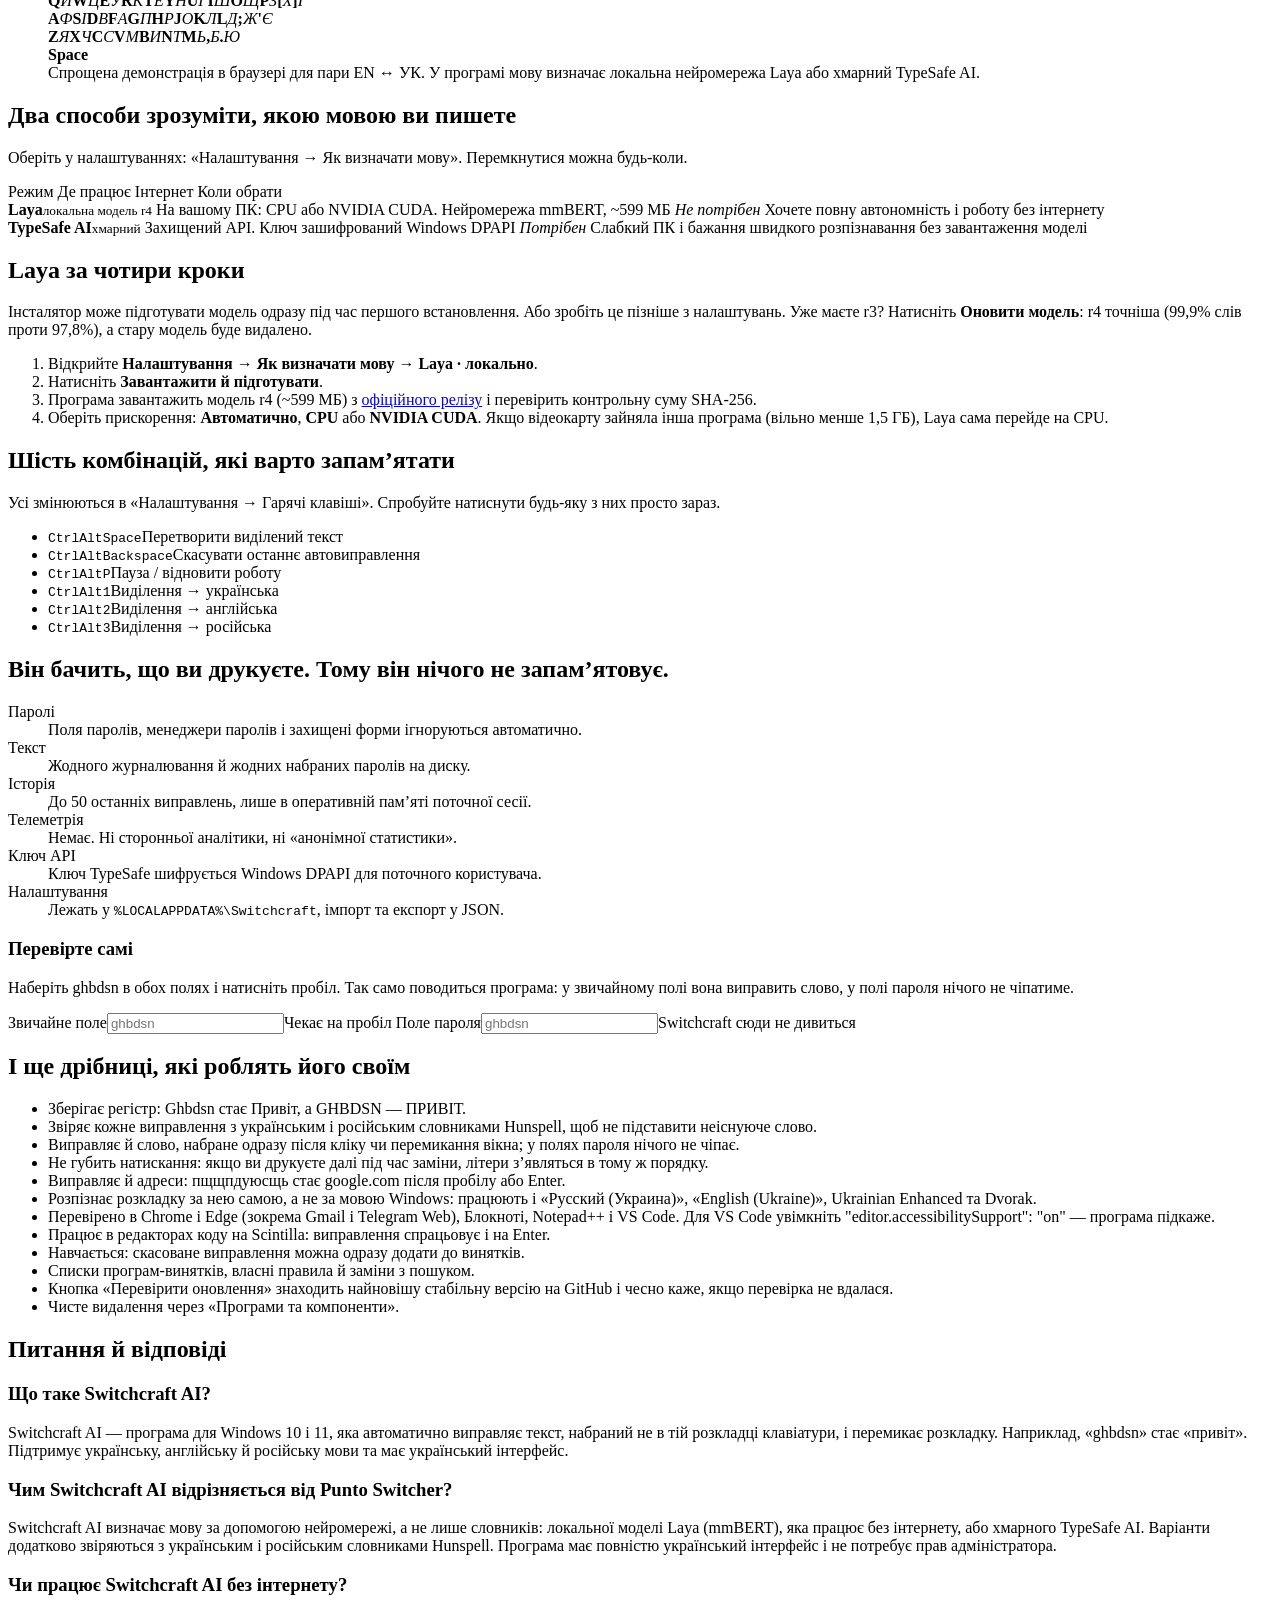
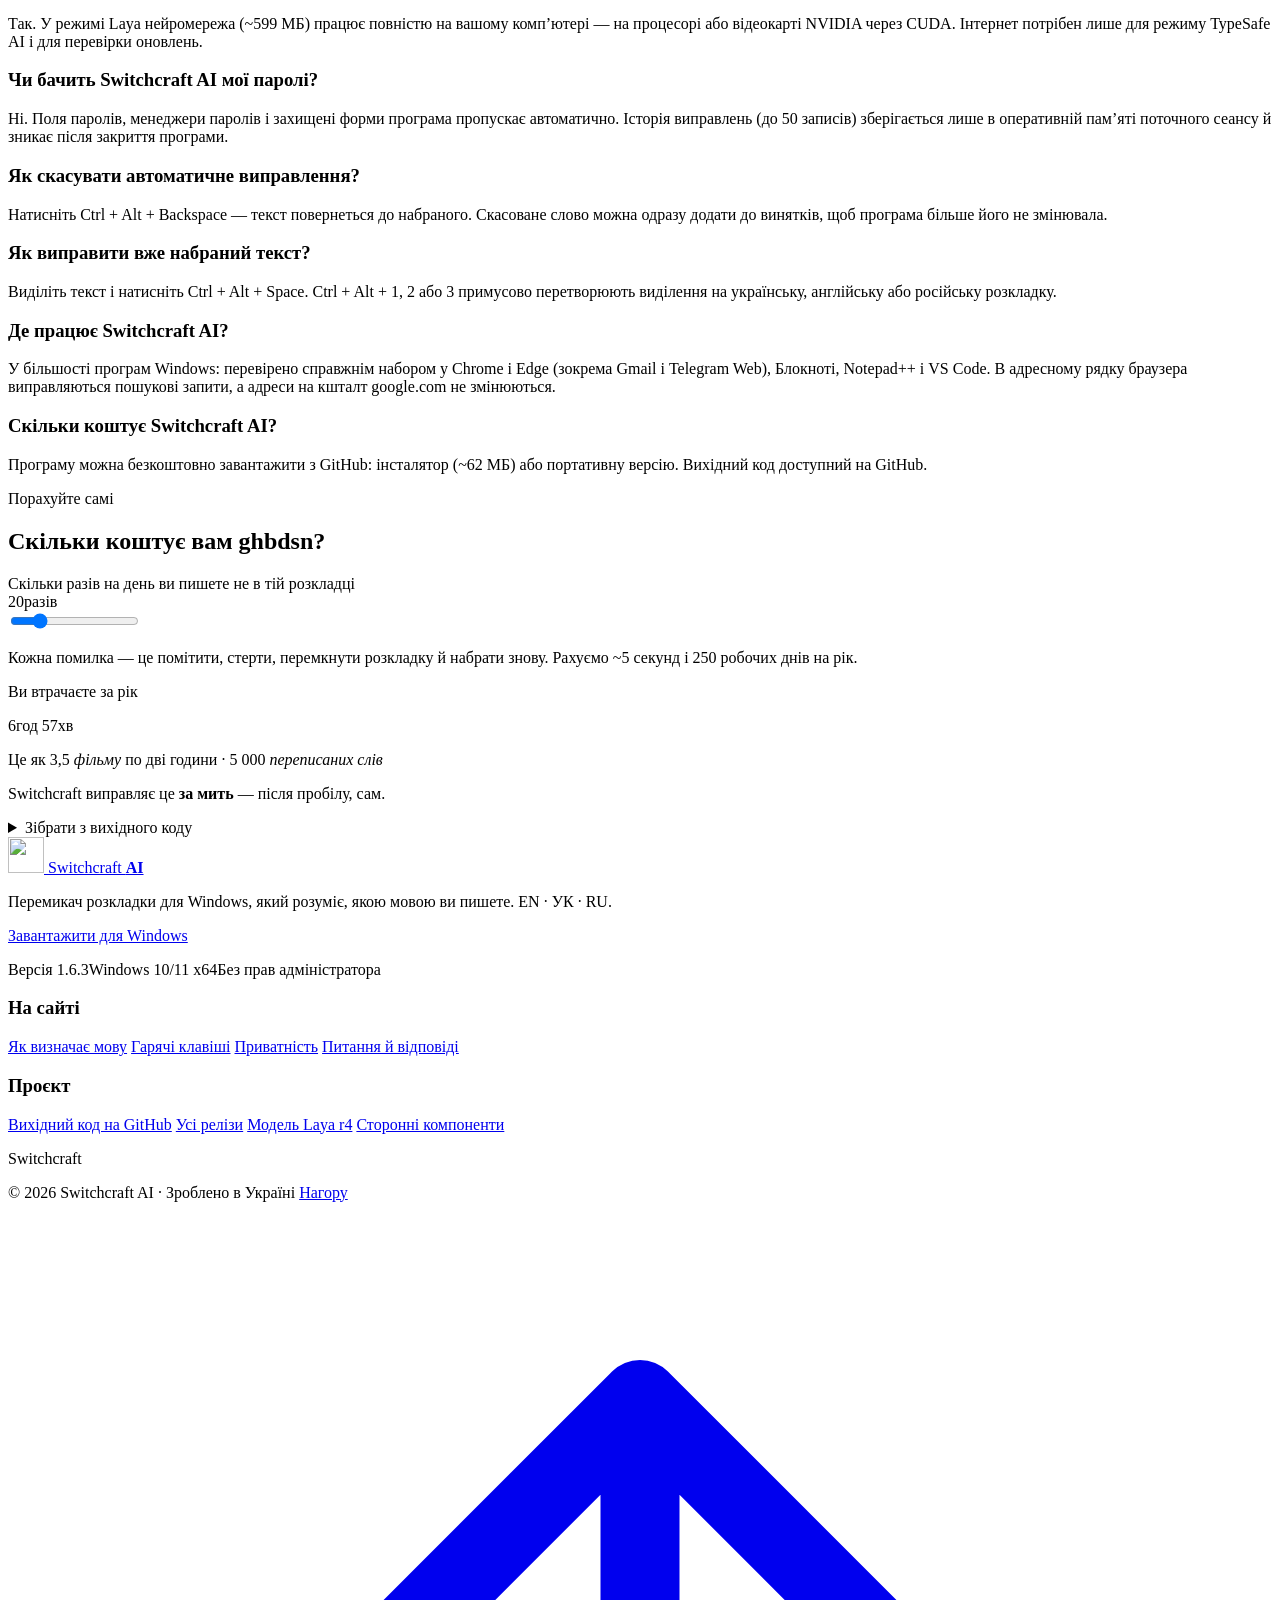
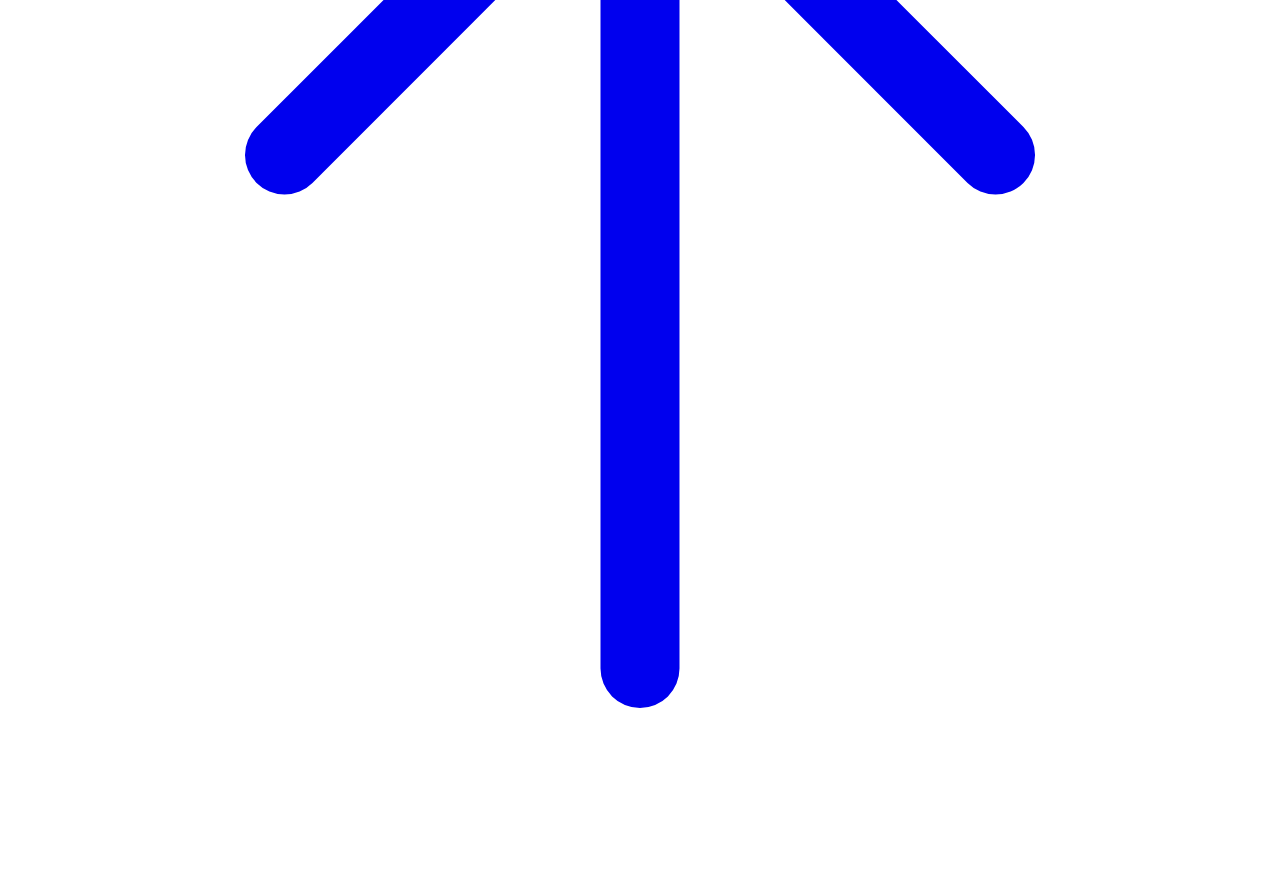
==== commit e6c4de37: "Site: Switchcraft AI 1.6.3 and Laya r4 (599 MB, update from r3, GPU fallback, first word after click" ====
--- a/public/index.html
+++ b/public/index.html
@@ -24,7 +24,7 @@
 <meta property="og:image:alt" content="Switchcraft AI: ghbdsn перетворюється на привіт">
 <meta name="twitter:card" content="summary_large_image">
 <meta name="twitter:image" content="https://switchcraft.com.ua/og.jpg">
-<script type="application/ld+json">[{"@context": "https://schema.org", "@type": "SoftwareApplication", "name": "Switchcraft AI", "alternateName": "Switchcraft", "description": "Розумний перемикач розкладки клавіатури для Windows: автоматично виправляє текст, набраний не в тій розкладці (EN / УК / RU), за допомогою локальної нейромережі Laya або хмарного TypeSafe AI.", "applicationCategory": "UtilitiesApplication", "operatingSystem": "Windows 10, Windows 11 (x64)", "softwareVersion": "1.6.2", "inLanguage": "uk", "url": "https://switchcraft.com.ua/", "downloadUrl": "https://github.com/phantasmat2018/Switchcraft-AI/releases/latest/download/SwitchcraftSetup.exe", "installUrl": "https://github.com/phantasmat2018/Switchcraft-AI/releases/latest", "fileSize": "62 MB", "image": "https://switchcraft.com.ua/og.jpg", "screenshot": "https://switchcraft.com.ua/og.jpg", "offers": {"@type": "Offer", "price": "0", "priceCurrency": "UAH"}, "author": {"@type": "Person", "name": "phantasmat2018", "url": "https://github.com/phantasmat2018"}, "codeRepository": "https://github.com/phantasmat2018/Switchcraft-AI", "featureList": ["Автовиправлення EN / УК / RU після пробілу або Enter", "Локальна нейромережа Laya (mmBERT) без інтернету, CPU або NVIDIA CUDA", "Хмарне розпізнавання TypeSafe AI", "Перевірка словниками Hunspell", "Автоматичне перемикання розкладки", "Ігнорує поля паролів", "Гарячі клавіші Ctrl+Alt+Space, Ctrl+Alt+Backspace", "Без прав адміністратора"]}, {"@context": "https://schema.org", "@type": "FAQPage", "mainEntity": [{"@type": "Question", "name": "Що таке Switchcraft AI?", "acceptedAnswer": {"@type": "Answer", "text": "Switchcraft AI — програма для Windows 10 і 11, яка автоматично виправляє текст, набраний не в тій розкладці клавіатури, і перемикає розкладку. Наприклад, «ghbdsn» стає «привіт». Підтримує українську, англійську й російську мови та має український інтерфейс."}}, {"@type": "Question", "name": "Чим Switchcraft AI відрізняється від Punto Switcher?", "acceptedAnswer": {"@type": "Answer", "text": "Switchcraft AI визначає мову за допомогою нейромережі, а не лише словників: локальної моделі Laya (mmBERT), яка працює без інтернету, або хмарного TypeSafe AI. Варіанти додатково звіряються з українським і російським словниками Hunspell. Програма має повністю український інтерфейс і не потребує прав адміністратора."}}, {"@type": "Question", "name": "Чи працює Switchcraft AI без інтернету?", "acceptedAnswer": {"@type": "Answer", "text": "Так. У режимі Laya нейромережа (~572 МБ) працює повністю на вашому комп’ютері — на процесорі або відеокарті NVIDIA через CUDA. Інтернет потрібен лише для режиму TypeSafe AI і для перевірки оновлень."}}, {"@type": "Question", "name": "Чи бачить Switchcraft AI мої паролі?", "acceptedAnswer": {"@type": "Answer", "text": "Ні. Поля паролів, менеджери паролів і захищені форми програма пропускає автоматично. Історія виправлень (до 50 записів) зберігається лише в оперативній пам’яті поточного сеансу й зникає після закриття програми."}}, {"@type": "Question", "name": "Як скасувати автоматичне виправлення?", "acceptedAnswer": {"@type": "Answer", "text": "Натисніть Ctrl + Alt + Backspace — текст повернеться до набраного. Скасоване слово можна одразу додати до винятків, щоб програма більше його не змінювала."}}, {"@type": "Question", "name": "Як виправити вже набраний текст?", "acceptedAnswer": {"@type": "Answer", "text": "Виділіть текст і натисніть Ctrl + Alt + Space. Ctrl + Alt + 1, 2 або 3 примусово перетворюють виділення на українську, англійську або російську розкладку."}}, {"@type": "Question", "name": "Де працює Switchcraft AI?", "acceptedAnswer": {"@type": "Answer", "text": "У більшості програм Windows: перевірено справжнім набором у Chrome і Edge (зокрема Gmail і Telegram Web), Блокноті, Notepad++ і VS Code. В адресному рядку браузера виправляються пошукові запити, а адреси на кшталт google.com не змінюються."}}, {"@type": "Question", "name": "Скільки коштує Switchcraft AI?", "acceptedAnswer": {"@type": "Answer", "text": "Програму можна безкоштовно завантажити з GitHub: інсталятор (~62 МБ) або портативну версію. Вихідний код доступний на GitHub."}}]}, {"@context": "https://schema.org", "@type": "WebSite", "name": "Switchcraft AI", "url": "https://switchcraft.com.ua/", "inLanguage": "uk"}]</script>
+<script type="application/ld+json">[{"@context": "https://schema.org", "@type": "SoftwareApplication", "name": "Switchcraft AI", "alternateName": "Switchcraft", "description": "Розумний перемикач розкладки клавіатури для Windows: автоматично виправляє текст, набраний не в тій розкладці (EN / УК / RU), за допомогою локальної нейромережі Laya або хмарного TypeSafe AI.", "applicationCategory": "UtilitiesApplication", "operatingSystem": "Windows 10, Windows 11 (x64)", "softwareVersion": "1.6.3", "inLanguage": "uk", "url": "https://switchcraft.com.ua/", "downloadUrl": "https://github.com/phantasmat2018/Switchcraft-AI/releases/latest/download/SwitchcraftSetup.exe", "installUrl": "https://github.com/phantasmat2018/Switchcraft-AI/releases/latest", "fileSize": "62 MB", "image": "https://switchcraft.com.ua/og.jpg", "screenshot": "https://switchcraft.com.ua/og.jpg", "offers": {"@type": "Offer", "price": "0", "priceCurrency": "UAH"}, "author": {"@type": "Person", "name": "phantasmat2018", "url": "https://github.com/phantasmat2018"}, "codeRepository": "https://github.com/phantasmat2018/Switchcraft-AI", "featureList": ["Автовиправлення EN / УК / RU після пробілу або Enter", "Локальна нейромережа Laya (mmBERT) без інтернету, CPU або NVIDIA CUDA", "Хмарне розпізнавання TypeSafe AI", "Перевірка словниками Hunspell", "Автоматичне перемикання розкладки", "Ігнорує поля паролів", "Гарячі клавіші Ctrl+Alt+Space, Ctrl+Alt+Backspace", "Без прав адміністратора"]}, {"@context": "https://schema.org", "@type": "FAQPage", "mainEntity": [{"@type": "Question", "name": "Що таке Switchcraft AI?", "acceptedAnswer": {"@type": "Answer", "text": "Switchcraft AI — програма для Windows 10 і 11, яка автоматично виправляє текст, набраний не в тій розкладці клавіатури, і перемикає розкладку. Наприклад, «ghbdsn» стає «привіт». Підтримує українську, англійську й російську мови та має український інтерфейс."}}, {"@type": "Question", "name": "Чим Switchcraft AI відрізняється від Punto Switcher?", "acceptedAnswer": {"@type": "Answer", "text": "Switchcraft AI визначає мову за допомогою нейромережі, а не лише словників: локальної моделі Laya (mmBERT), яка працює без інтернету, або хмарного TypeSafe AI. Варіанти додатково звіряються з українським і російським словниками Hunspell. Програма має повністю український інтерфейс і не потребує прав адміністратора."}}, {"@type": "Question", "name": "Чи працює Switchcraft AI без інтернету?", "acceptedAnswer": {"@type": "Answer", "text": "Так. У режимі Laya нейромережа (~599 МБ) працює повністю на вашому комп’ютері — на процесорі або відеокарті NVIDIA через CUDA. Інтернет потрібен лише для режиму TypeSafe AI і для перевірки оновлень."}}, {"@type": "Question", "name": "Чи бачить Switchcraft AI мої паролі?", "acceptedAnswer": {"@type": "Answer", "text": "Ні. Поля паролів, менеджери паролів і захищені форми програма пропускає автоматично. Історія виправлень (до 50 записів) зберігається лише в оперативній пам’яті поточного сеансу й зникає після закриття програми."}}, {"@type": "Question", "name": "Як скасувати автоматичне виправлення?", "acceptedAnswer": {"@type": "Answer", "text": "Натисніть Ctrl + Alt + Backspace — текст повернеться до набраного. Скасоване слово можна одразу додати до винятків, щоб програма більше його не змінювала."}}, {"@type": "Question", "name": "Як виправити вже набраний текст?", "acceptedAnswer": {"@type": "Answer", "text": "Виділіть текст і натисніть Ctrl + Alt + Space. Ctrl + Alt + 1, 2 або 3 примусово перетворюють виділення на українську, англійську або російську розкладку."}}, {"@type": "Question", "name": "Де працює Switchcraft AI?", "acceptedAnswer": {"@type": "Answer", "text": "У більшості програм Windows: перевірено справжнім набором у Chrome і Edge (зокрема Gmail і Telegram Web), Блокноті, Notepad++ і VS Code. В адресному рядку браузера виправляються пошукові запити, а адреси на кшталт google.com не змінюються."}}, {"@type": "Question", "name": "Скільки коштує Switchcraft AI?", "acceptedAnswer": {"@type": "Answer", "text": "Програму можна безкоштовно завантажити з GitHub: інсталятор (~62 МБ) або портативну версію. Вихідний код доступний на GitHub."}}]}, {"@context": "https://schema.org", "@type": "WebSite", "name": "Switchcraft AI", "url": "https://switchcraft.com.ua/", "inLanguage": "uk"}]</script>
 <link rel="preconnect" href="https://cdn.jsdelivr.net" crossorigin>
 <link rel="canonical" href="https://switchcraft.com.ua/">
 <meta property="og:url" content="https://switchcraft.com.ua/">
@@ -59,9 +59,9 @@
 
     <div class="cta">
       <a class="btn btn-primary" data-dl="setup" href="https://github.com/phantasmat2018/Switchcraft-AI/releases/latest/download/SwitchcraftSetup.exe"><svg class="ic" aria-hidden="true" viewBox="0 0 256 256" fill="currentColor"><path d="M224,144v64a8,8,0,0,1-8,8H40a8,8,0,0,1-8-8V144a8,8,0,0,1,16,0v56H208V144a8,8,0,0,1,16,0Zm-101.66,5.66a8,8,0,0,0,11.32,0l40-40a8,8,0,0,0-11.32-11.32L136,124.69V32a8,8,0,0,0-16,0v92.69L93.66,98.34a8,8,0,0,0-11.32,11.32Z"/></svg>Завантажити для Windows</a>
-      <a class="btn btn-ghost" data-dl="portable" href="https://github.com/phantasmat2018/Switchcraft-AI/releases/download/v1.6.2/Switchcraft-AI-1.6.2-portable.zip">Портативна версія (.zip)</a>
-    </div>
-    <p class="meta"><span data-rel="version">Версія 1.6.2</span> · Windows 10/11 x64 · <span data-rel="size">62,4 МБ</span> · без прав адміністратора<span data-rel="date"></span></p>
+      <a class="btn btn-ghost" data-dl="portable" href="https://github.com/phantasmat2018/Switchcraft-AI/releases/download/v1.6.3/Switchcraft-AI-1.6.3-portable.zip">Портативна версія (.zip)</a>
+    </div>
+    <p class="meta"><span data-rel="version">Версія 1.6.3</span> · Windows 10/11 x64 · <span data-rel="size">62,4 МБ</span> · без прав адміністратора<span data-rel="date"></span></p>
     <div class="notwin" id="notwin" hidden>
       <p>Switchcraft працює на Windows. Надішліть собі посилання й завантажте на комп’ютері.</p>
       <button class="btn btn-ghost btn-sm2" type="button" data-copy="https://switchcraft.com.ua"><svg class="ic" aria-hidden="true" viewBox="0 0 256 256" fill="currentColor"><path d="M216,32H88a8,8,0,0,0-8,8V80H40a8,8,0,0,0-8,8V216a8,8,0,0,0,8,8H168a8,8,0,0,0,8-8V176h40a8,8,0,0,0,8-8V40A8,8,0,0,0,216,32ZM160,208H48V96H160Zm48-48H176V88a8,8,0,0,0-8-8H96V48H208Z"/></svg><span>Скопіювати посилання</span></button>
@@ -100,8 +100,8 @@
         <span role="columnheader">Коли обрати</span>
       </div>
       <div class="erow" role="row">
-        <span role="cell" class="ename"><b>Laya</b><small>локальна модель r3</small></span>
-        <span role="cell">На вашому ПК: CPU або NVIDIA CUDA. Нейромережа mmBERT, ~572 МБ</span>
+        <span role="cell" class="ename"><b>Laya</b><small>локальна модель r4</small></span>
+        <span role="cell">На вашому ПК: CPU або NVIDIA CUDA. Нейромережа mmBERT, ~599 МБ</span>
         <span role="cell"><i class="tag ok">Не потрібен</i></span>
         <span role="cell">Хочете повну автономність і роботу без інтернету</span>
       </div>
@@ -117,13 +117,13 @@
   <section class="section split" aria-labelledby="laya-h">
     <div>
       <h2 id="laya-h">Laya за чотири кроки</h2>
-      <p>Інсталятор може підготувати модель одразу під час першого встановлення. Або зробіть це пізніше з налаштувань.</p>
+      <p>Інсталятор може підготувати модель одразу під час першого встановлення. Або зробіть це пізніше з налаштувань. Уже маєте r3? Натисніть <b>Оновити модель</b>: r4 точніша (99,9% слів проти 97,8%), а стару модель буде видалено.</p>
     </div>
     <ol class="steps">
       <li>Відкрийте <b>Налаштування → Як визначати мову → Laya · локально</b>.</li>
       <li>Натисніть <b>Завантажити й підготувати</b>.</li>
-      <li>Програма завантажить модель r3 (~<span class="num" data-count="572">572</span> МБ) з <a href="https://github.com/phantasmat2018/Switchcraft-AI/releases/tag/laya-r3">офіційного релізу</a> і перевірить контрольну суму SHA-256.</li>
-      <li>Оберіть прискорення: <b>Автоматично</b>, <b>CPU</b> або <b>NVIDIA CUDA</b>.</li>
+      <li>Програма завантажить модель r4 (~<span class="num" data-count="599">599</span> МБ) з <a href="https://github.com/phantasmat2018/Switchcraft-AI/releases/tag/laya-r4">офіційного релізу</a> і перевірить контрольну суму SHA-256.</li>
+      <li>Оберіть прискорення: <b>Автоматично</b>, <b>CPU</b> або <b>NVIDIA CUDA</b>. Якщо відеокарту зайняла інша програма (вільно менше 1,5 ГБ), Laya сама перейде на CPU.</li>
     </ol>
   </section>
 
@@ -169,6 +169,7 @@
     <ul class="ticks">
       <li>Зберігає регістр: <span class="mono">Ghbdsn</span> стає <span class="mono">Привіт</span>, а <span class="mono">GHBDSN</span> — <span class="mono">ПРИВІТ</span>.</li>
       <li>Звіряє кожне виправлення з українським і російським словниками Hunspell, щоб не підставити неіснуюче слово.</li>
+      <li>Виправляє й слово, набране одразу після кліку чи перемикання вікна; у полях пароля нічого не чіпає.</li>
       <li>Не губить натискання: якщо ви друкуєте далі під час заміни, літери з’являться в тому ж порядку.</li>
       <li>Виправляє й адреси: <span class="mono">пщщпдуюсщь</span> стає <span class="mono">google.com</span> після пробілу або Enter.</li>
       <li>Розпізнає розкладку за нею самою, а не за мовою Windows: працюють і «Русский (Украина)», «English (Ukraine)», Ukrainian Enhanced та Dvorak.</li>
@@ -186,7 +187,7 @@
     <div class="qas">
       <div class="qa"><h3>Що таке Switchcraft AI?</h3><p>Switchcraft AI — програма для Windows 10 і 11, яка автоматично виправляє текст, набраний не в тій розкладці клавіатури, і перемикає розкладку. Наприклад, «ghbdsn» стає «привіт». Підтримує українську, англійську й російську мови та має український інтерфейс.</p></div>
       <div class="qa"><h3>Чим Switchcraft AI відрізняється від Punto Switcher?</h3><p>Switchcraft AI визначає мову за допомогою нейромережі, а не лише словників: локальної моделі Laya (mmBERT), яка працює без інтернету, або хмарного TypeSafe AI. Варіанти додатково звіряються з українським і російським словниками Hunspell. Програма має повністю український інтерфейс і не потребує прав адміністратора.</p></div>
-      <div class="qa"><h3>Чи працює Switchcraft AI без інтернету?</h3><p>Так. У режимі Laya нейромережа (~572 МБ) працює повністю на вашому комп’ютері — на процесорі або відеокарті NVIDIA через CUDA. Інтернет потрібен лише для режиму TypeSafe AI і для перевірки оновлень.</p></div>
+      <div class="qa"><h3>Чи працює Switchcraft AI без інтернету?</h3><p>Так. У режимі Laya нейромережа (~599 МБ) працює повністю на вашому комп’ютері — на процесорі або відеокарті NVIDIA через CUDA. Інтернет потрібен лише для режиму TypeSafe AI і для перевірки оновлень.</p></div>
       <div class="qa"><h3>Чи бачить Switchcraft AI мої паролі?</h3><p>Ні. Поля паролів, менеджери паролів і захищені форми програма пропускає автоматично. Історія виправлень (до 50 записів) зберігається лише в оперативній пам’яті поточного сеансу й зникає після закриття програми.</p></div>
       <div class="qa"><h3>Як скасувати автоматичне виправлення?</h3><p>Натисніть Ctrl + Alt + Backspace — текст повернеться до набраного. Скасоване слово можна одразу додати до винятків, щоб програма більше його не змінювала.</p></div>
       <div class="qa"><h3>Як виправити вже набраний текст?</h3><p>Виділіть текст і натисніть Ctrl + Alt + Space. Ctrl + Alt + 1, 2 або 3 примусово перетворюють виділення на українську, англійську або російську розкладку.</p></div>
@@ -231,7 +232,7 @@
         </a>
         <p>Перемикач розкладки для Windows, який розуміє, якою мовою ви пишете. EN · УК · RU.</p>
         <a class="btn btn-primary btn-foot" data-dl="setup" href="https://github.com/phantasmat2018/Switchcraft-AI/releases/latest/download/SwitchcraftSetup.exe">Завантажити для Windows</a>
-        <p class="foot-meta"><span>Версія <span data-rel="vnum">1.6.2</span></span><span>Windows 10/11 x64</span><span>Без прав адміністратора</span></p>
+        <p class="foot-meta"><span>Версія <span data-rel="vnum">1.6.3</span></span><span>Windows 10/11 x64</span><span>Без прав адміністратора</span></p>
       </div>
       <nav class="foot-col" aria-label="Розділи сайту">
         <h3>На сайті</h3>
@@ -244,7 +245,7 @@
         <h3>Проєкт</h3>
         <a href="https://github.com/phantasmat2018/Switchcraft-AI">Вихідний код на GitHub</a>
         <a href="https://github.com/phantasmat2018/Switchcraft-AI/releases/latest">Усі релізи</a>
-        <a href="https://github.com/phantasmat2018/Switchcraft-AI/releases/tag/laya-r3">Модель Laya r3</a>
+        <a href="https://github.com/phantasmat2018/Switchcraft-AI/releases/tag/laya-r4">Модель Laya r4</a>
         <a href="https://github.com/phantasmat2018/Switchcraft-AI/blob/main/THIRD-PARTY.md">Сторонні компоненти</a>
       </nav>
     </div>
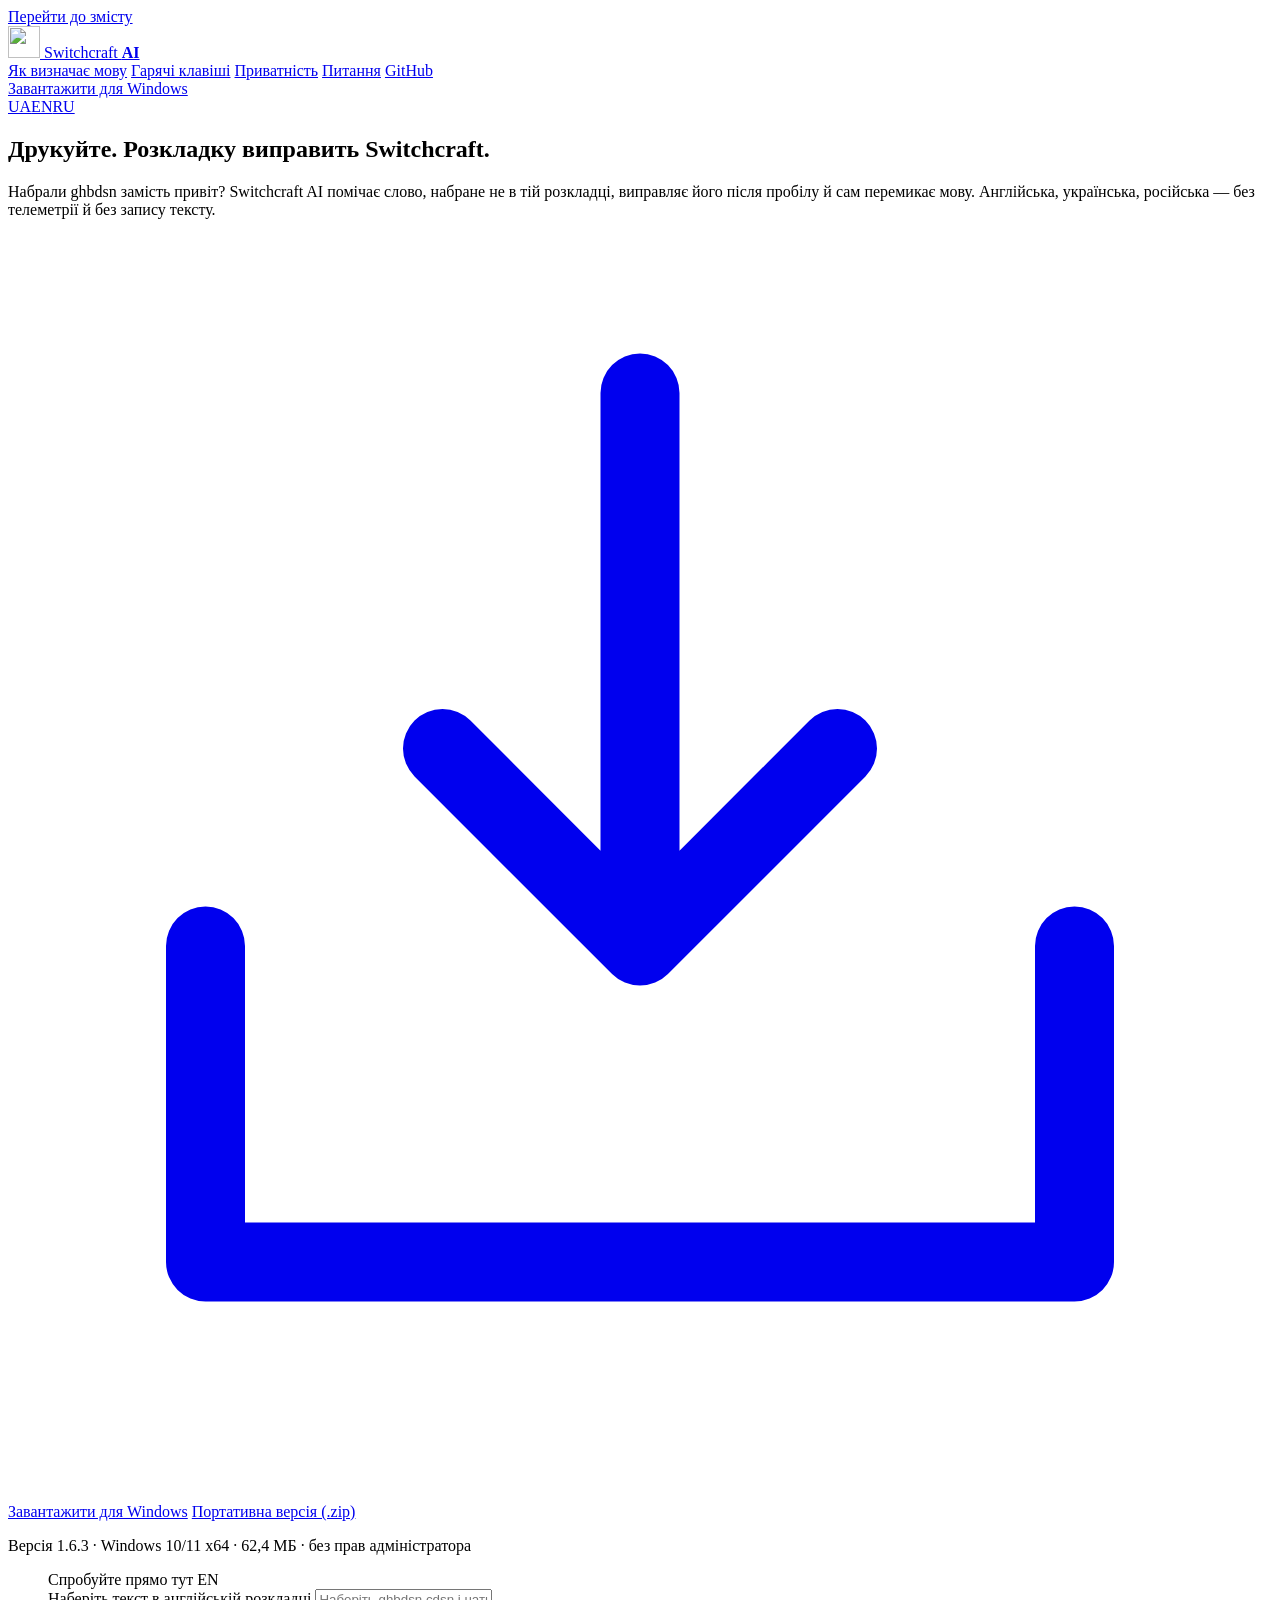
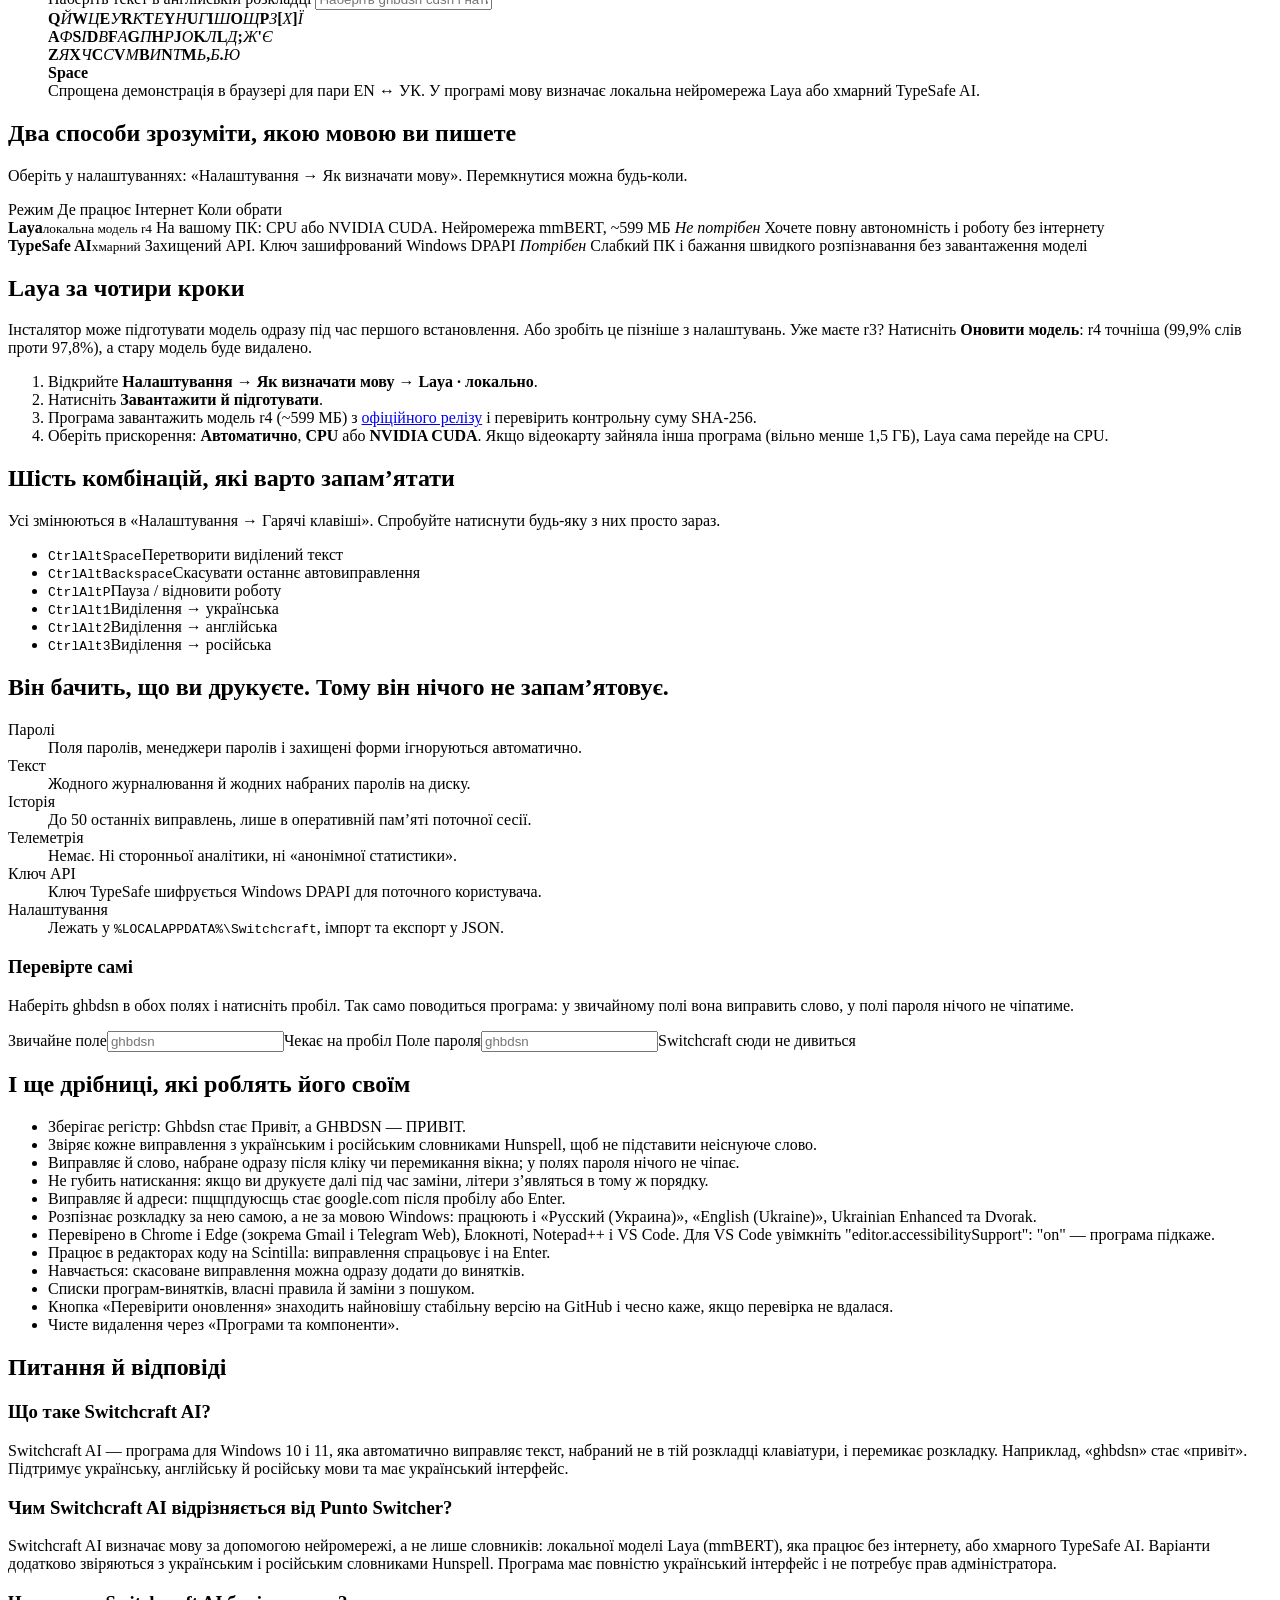
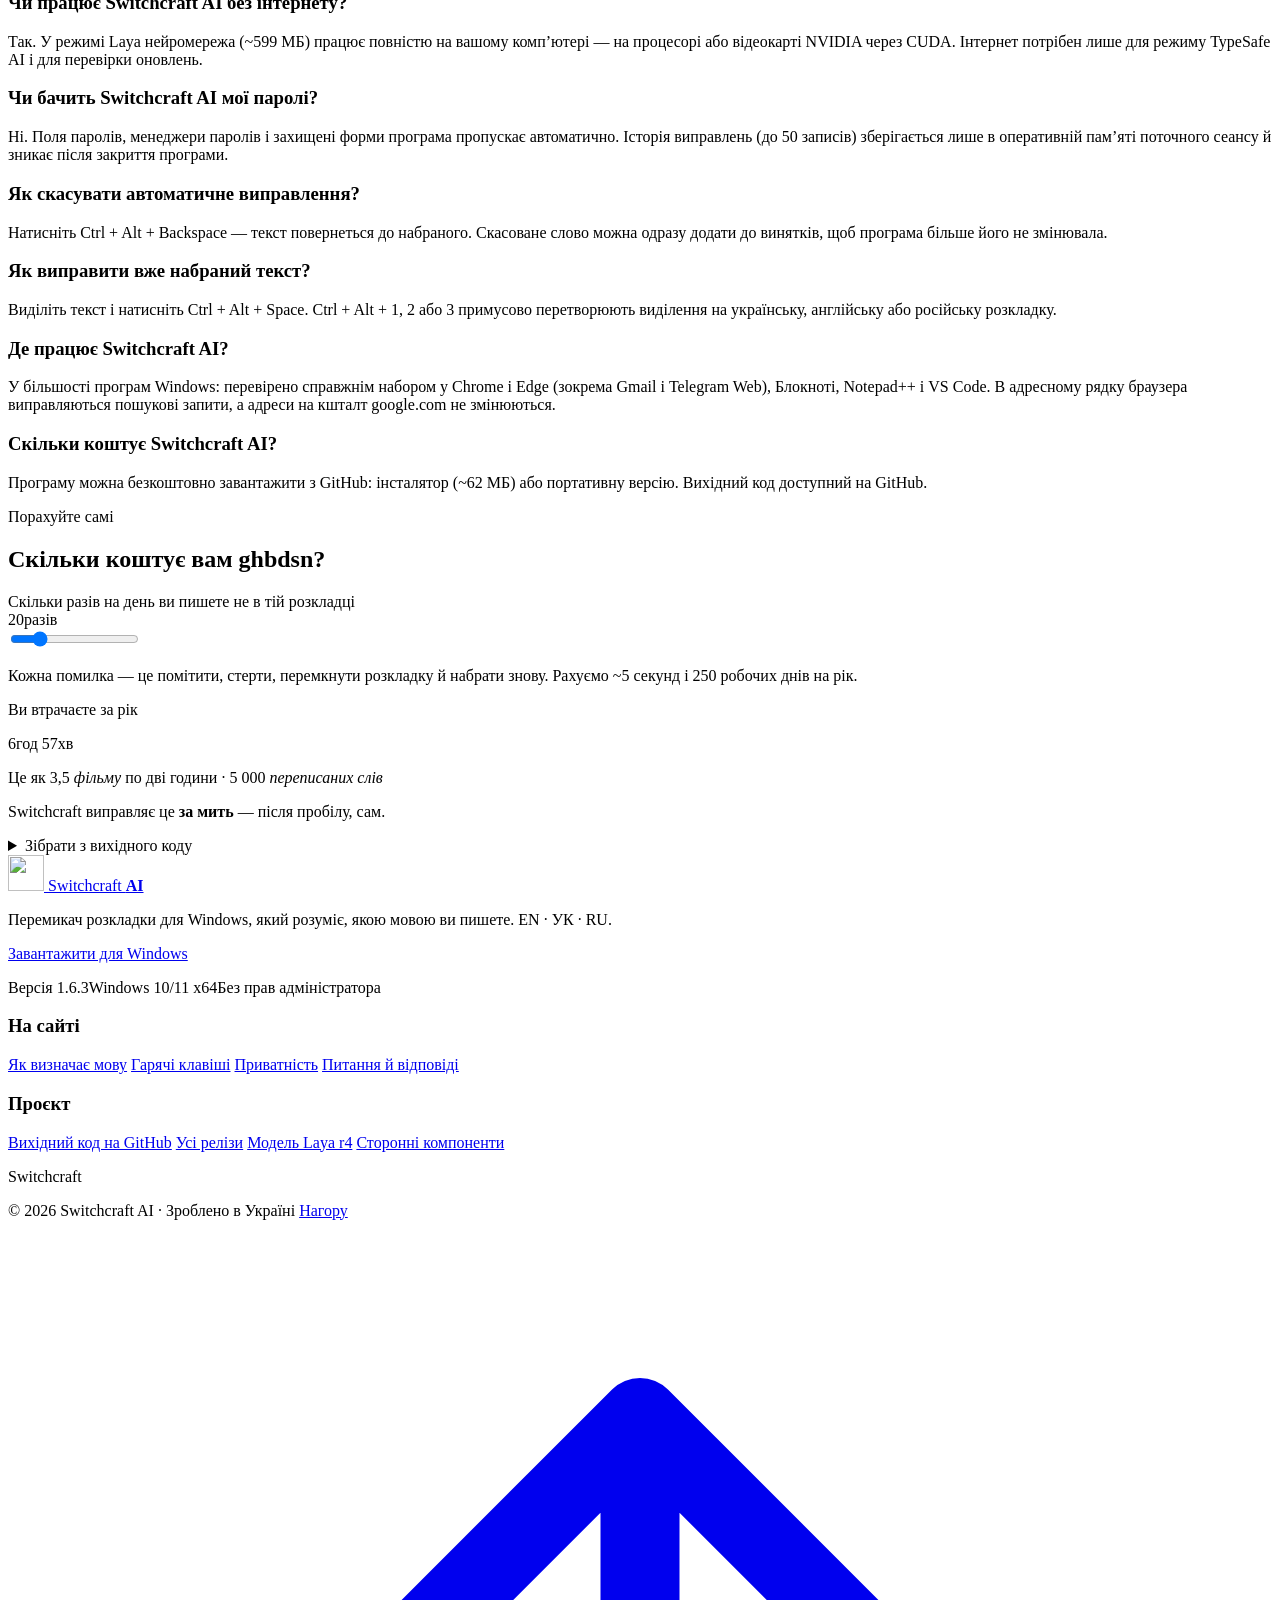
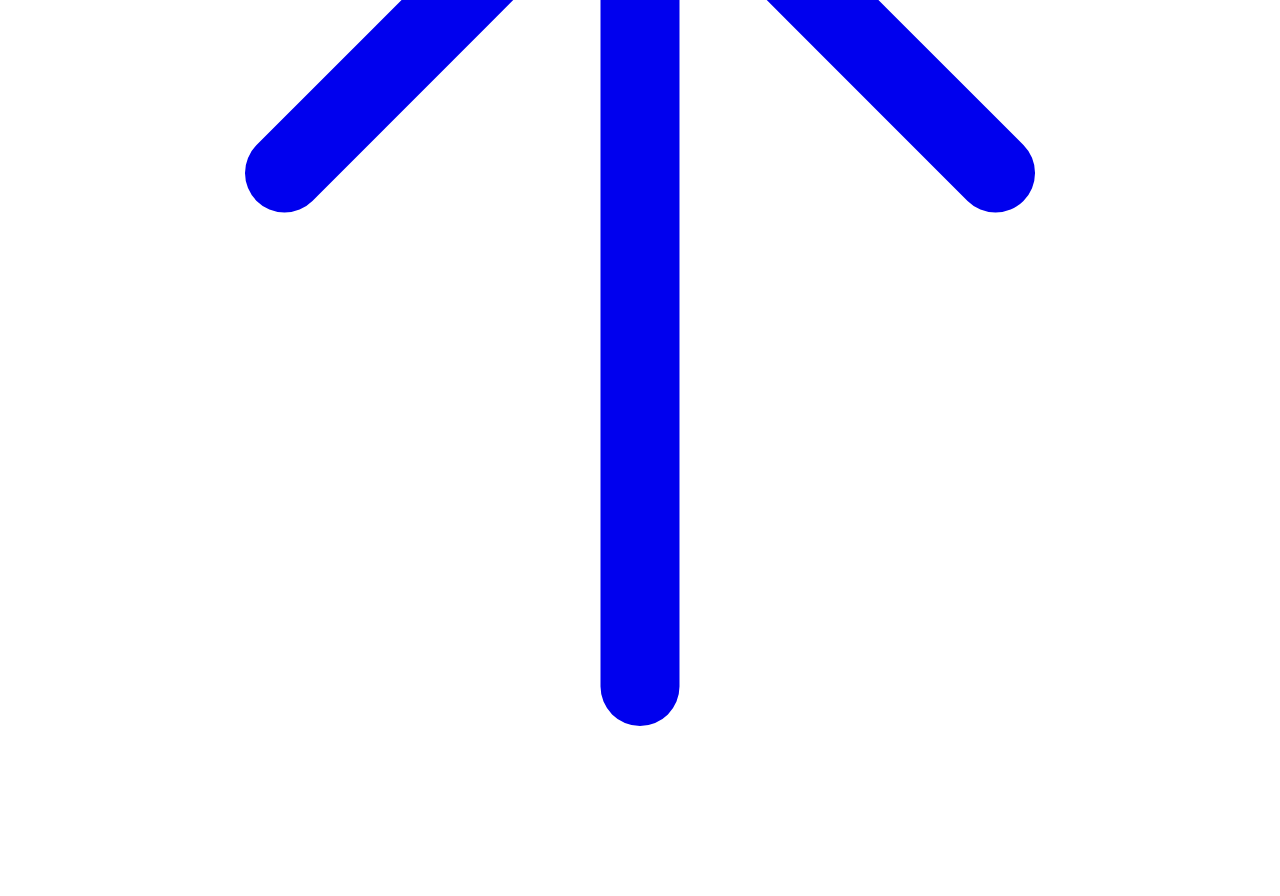
==== commit 9b293465: "feat(i18n): add English and Russian website versions, language switcher and localized SEO" ====
--- a/public/index.html
+++ b/public/index.html
@@ -1,260 +1,248 @@
-<!doctype html>
+<!DOCTYPE html>
+
 <html lang="uk">
 <head>
-<meta charset="utf-8">
-<script async src="https://www.googletagmanager.com/gtag/js?id=G-RMN6V97H55"></script>
+<meta charset="utf-8"/>
+<script async="" src="https://www.googletagmanager.com/gtag/js?id=G-RMN6V97H55"></script>
 <script>window.dataLayer=window.dataLayer||[];function gtag(){dataLayer.push(arguments);}gtag('js',new Date());gtag('config','G-RMN6V97H55');</script>
-
-<meta name="viewport" content="width=device-width, initial-scale=1, viewport-fit=cover">
+<meta content="width=device-width, initial-scale=1, viewport-fit=cover" name="viewport"/>
 <title>Switchcraft AI — автоматичний перемикач розкладки клавіатури для Windows з ШІ</title>
-<meta name="description" content="Switchcraft AI автоматично виправляє текст, набраний не в тій розкладці (ghbdsn → привіт), і перемикає EN / УК / RU. Локальна нейромережа без інтернету, український інтерфейс, Windows 10/11. Альтернатива Punto Switcher.">
-<meta name="theme-color" content="#0f1916">
-<link rel="icon" href="/favicon.svg" type="image/svg+xml">
-<meta name="robots" content="index, follow, max-image-preview:large">
-<link rel="apple-touch-icon" href="/apple-touch-icon.png">
-<link rel="manifest" href="/site.webmanifest">
-<meta property="og:type" content="website">
-<meta property="og:site_name" content="Switchcraft AI">
-<meta property="og:locale" content="uk_UA">
-<meta property="og:title" content="Switchcraft AI — ghbdsn → привіт">
-<meta property="og:description" content="Автоматичний перемикач розкладки для Windows з українським інтерфейсом і локальним ШІ.">
-<meta property="og:image" content="https://switchcraft.com.ua/og.jpg">
-<meta property="og:image:width" content="1200">
-<meta property="og:image:height" content="630">
-<meta property="og:image:alt" content="Switchcraft AI: ghbdsn перетворюється на привіт">
-<meta name="twitter:card" content="summary_large_image">
-<meta name="twitter:image" content="https://switchcraft.com.ua/og.jpg">
-<script type="application/ld+json">[{"@context": "https://schema.org", "@type": "SoftwareApplication", "name": "Switchcraft AI", "alternateName": "Switchcraft", "description": "Розумний перемикач розкладки клавіатури для Windows: автоматично виправляє текст, набраний не в тій розкладці (EN / УК / RU), за допомогою локальної нейромережі Laya або хмарного TypeSafe AI.", "applicationCategory": "UtilitiesApplication", "operatingSystem": "Windows 10, Windows 11 (x64)", "softwareVersion": "1.6.3", "inLanguage": "uk", "url": "https://switchcraft.com.ua/", "downloadUrl": "https://github.com/phantasmat2018/Switchcraft-AI/releases/latest/download/SwitchcraftSetup.exe", "installUrl": "https://github.com/phantasmat2018/Switchcraft-AI/releases/latest", "fileSize": "62 MB", "image": "https://switchcraft.com.ua/og.jpg", "screenshot": "https://switchcraft.com.ua/og.jpg", "offers": {"@type": "Offer", "price": "0", "priceCurrency": "UAH"}, "author": {"@type": "Person", "name": "phantasmat2018", "url": "https://github.com/phantasmat2018"}, "codeRepository": "https://github.com/phantasmat2018/Switchcraft-AI", "featureList": ["Автовиправлення EN / УК / RU після пробілу або Enter", "Локальна нейромережа Laya (mmBERT) без інтернету, CPU або NVIDIA CUDA", "Хмарне розпізнавання TypeSafe AI", "Перевірка словниками Hunspell", "Автоматичне перемикання розкладки", "Ігнорує поля паролів", "Гарячі клавіші Ctrl+Alt+Space, Ctrl+Alt+Backspace", "Без прав адміністратора"]}, {"@context": "https://schema.org", "@type": "FAQPage", "mainEntity": [{"@type": "Question", "name": "Що таке Switchcraft AI?", "acceptedAnswer": {"@type": "Answer", "text": "Switchcraft AI — програма для Windows 10 і 11, яка автоматично виправляє текст, набраний не в тій розкладці клавіатури, і перемикає розкладку. Наприклад, «ghbdsn» стає «привіт». Підтримує українську, англійську й російську мови та має український інтерфейс."}}, {"@type": "Question", "name": "Чим Switchcraft AI відрізняється від Punto Switcher?", "acceptedAnswer": {"@type": "Answer", "text": "Switchcraft AI визначає мову за допомогою нейромережі, а не лише словників: локальної моделі Laya (mmBERT), яка працює без інтернету, або хмарного TypeSafe AI. Варіанти додатково звіряються з українським і російським словниками Hunspell. Програма має повністю український інтерфейс і не потребує прав адміністратора."}}, {"@type": "Question", "name": "Чи працює Switchcraft AI без інтернету?", "acceptedAnswer": {"@type": "Answer", "text": "Так. У режимі Laya нейромережа (~599 МБ) працює повністю на вашому комп’ютері — на процесорі або відеокарті NVIDIA через CUDA. Інтернет потрібен лише для режиму TypeSafe AI і для перевірки оновлень."}}, {"@type": "Question", "name": "Чи бачить Switchcraft AI мої паролі?", "acceptedAnswer": {"@type": "Answer", "text": "Ні. Поля паролів, менеджери паролів і захищені форми програма пропускає автоматично. Історія виправлень (до 50 записів) зберігається лише в оперативній пам’яті поточного сеансу й зникає після закриття програми."}}, {"@type": "Question", "name": "Як скасувати автоматичне виправлення?", "acceptedAnswer": {"@type": "Answer", "text": "Натисніть Ctrl + Alt + Backspace — текст повернеться до набраного. Скасоване слово можна одразу додати до винятків, щоб програма більше його не змінювала."}}, {"@type": "Question", "name": "Як виправити вже набраний текст?", "acceptedAnswer": {"@type": "Answer", "text": "Виділіть текст і натисніть Ctrl + Alt + Space. Ctrl + Alt + 1, 2 або 3 примусово перетворюють виділення на українську, англійську або російську розкладку."}}, {"@type": "Question", "name": "Де працює Switchcraft AI?", "acceptedAnswer": {"@type": "Answer", "text": "У більшості програм Windows: перевірено справжнім набором у Chrome і Edge (зокрема Gmail і Telegram Web), Блокноті, Notepad++ і VS Code. В адресному рядку браузера виправляються пошукові запити, а адреси на кшталт google.com не змінюються."}}, {"@type": "Question", "name": "Скільки коштує Switchcraft AI?", "acceptedAnswer": {"@type": "Answer", "text": "Програму можна безкоштовно завантажити з GitHub: інсталятор (~62 МБ) або портативну версію. Вихідний код доступний на GitHub."}}]}, {"@context": "https://schema.org", "@type": "WebSite", "name": "Switchcraft AI", "url": "https://switchcraft.com.ua/", "inLanguage": "uk"}]</script>
-<link rel="preconnect" href="https://cdn.jsdelivr.net" crossorigin>
-<link rel="canonical" href="https://switchcraft.com.ua/">
-<meta property="og:url" content="https://switchcraft.com.ua/">
-<link rel="stylesheet" href="https://cdn.jsdelivr.net/npm/@fontsource-variable/unbounded@5/index.css">
-<link rel="stylesheet" href="https://cdn.jsdelivr.net/npm/@fontsource-variable/onest@5/index.css">
-<link rel="stylesheet" href="https://cdn.jsdelivr.net/npm/@fontsource-variable/jetbrains-mono@5/index.css">
-<link rel="stylesheet" href="/styles.css?v=10">
-<script defer src="/app.js?v=10"></script>
-</head>
+<meta content="Switchcraft AI автоматично виправляє текст, набраний не в тій розкладці (ghbdsn → привіт), і перемикає EN / УК / RU. Локальна нейромережа без інтернету, український інтерфейс, Windows 10/11. Альтернатива Punto Switcher." name="description"/>
+<meta content="#0f1916" name="theme-color"/>
+<link href="/favicon.svg" rel="icon" type="image/svg+xml"/>
+<meta content="index, follow, max-image-preview:large" name="robots"/>
+<link href="/apple-touch-icon.png" rel="apple-touch-icon"/>
+<link href="/site.webmanifest" rel="manifest"/>
+<meta content="website" property="og:type"/>
+<meta content="Switchcraft AI" property="og:site_name"/>
+<meta content="uk_UA" property="og:locale"/>
+<meta content="Switchcraft AI — ghbdsn → привіт" property="og:title"/>
+<meta content="Автоматичний перемикач розкладки для Windows з українським інтерфейсом і локальним ШІ." property="og:description"/>
+<meta content="https://switchcraft.com.ua/og.jpg" property="og:image"/>
+<meta content="1200" property="og:image:width"/>
+<meta content="630" property="og:image:height"/>
+<meta content="Switchcraft AI: ghbdsn перетворюється на привіт" property="og:image:alt"/>
+<meta content="summary_large_image" name="twitter:card"/>
+<meta content="https://switchcraft.com.ua/og.jpg" name="twitter:image"/>
+<script type="application/ld+json">[{"@context": "https://schema.org", "@type": "SoftwareApplication", "name": "Switchcraft AI", "alternateName": "Switchcraft", "description": "Switchcraft AI автоматично виправляє текст, набраний не в тій розкладці (ghbdsn → привіт), і перемикає EN / УК / RU. Локальна нейромережа без інтернету, український інтерфейс, Windows 10/11. Альтернатива Punto Switcher.", "applicationCategory": "UtilitiesApplication", "operatingSystem": "Windows 10, Windows 11 (x64)", "softwareVersion": "1.6.3", "inLanguage": "uk", "url": "https://switchcraft.com.ua/", "downloadUrl": "https://github.com/phantasmat2018/Switchcraft-AI/releases/latest/download/SwitchcraftSetup.exe", "installUrl": "https://github.com/phantasmat2018/Switchcraft-AI/releases/latest", "fileSize": "62 MB", "image": "https://switchcraft.com.ua/og.jpg", "screenshot": "https://switchcraft.com.ua/og.jpg", "offers": {"@type": "Offer", "price": "0", "priceCurrency": "UAH"}, "author": {"@type": "Person", "name": "phantasmat2018", "url": "https://github.com/phantasmat2018"}, "codeRepository": "https://github.com/phantasmat2018/Switchcraft-AI", "featureList": ["Автовиправлення EN / УК / RU після пробілу або Enter", "Локальна нейромережа Laya (mmBERT) без інтернету, CPU або NVIDIA CUDA", "Хмарне розпізнавання TypeSafe AI", "Перевірка словниками Hunspell", "Автоматичне перемикання розкладки", "Ігнорує поля паролів", "Гарячі клавіші Ctrl+Alt+Space, Ctrl+Alt+Backspace", "Без прав адміністратора"]}, {"@context": "https://schema.org", "@type": "FAQPage", "mainEntity": [{"@type": "Question", "name": "Що таке Switchcraft AI?", "acceptedAnswer": {"@type": "Answer", "text": "Switchcraft AI — програма для Windows 10 і 11, яка автоматично виправляє текст, набраний не в тій розкладці клавіатури, і перемикає розкладку. Наприклад, «ghbdsn» стає «привіт». Підтримує українську, англійську й російську мови та має український інтерфейс."}}, {"@type": "Question", "name": "Чим Switchcraft AI відрізняється від Punto Switcher?", "acceptedAnswer": {"@type": "Answer", "text": "Switchcraft AI визначає мову за допомогою нейромережі, а не лише словників: локальної моделі Laya (mmBERT), яка працює без інтернету, або хмарного TypeSafe AI. Варіанти додатково звіряються з українським і російським словниками Hunspell. Програма має повністю український інтерфейс і не потребує прав адміністратора."}}, {"@type": "Question", "name": "Чи працює Switchcraft AI без інтернету?", "acceptedAnswer": {"@type": "Answer", "text": "Так. У режимі Laya нейромережа (~599 МБ) працює повністю на вашому комп’ютері — на процесорі або відеокарті NVIDIA через CUDA. Інтернет потрібен лише для режиму TypeSafe AI і для перевірки оновлень."}}, {"@type": "Question", "name": "Чи бачить Switchcraft AI мої паролі?", "acceptedAnswer": {"@type": "Answer", "text": "Ні. Поля паролів, менеджери паролів і захищені форми програма пропускає автоматично. Історія виправлень (до 50 записів) зберігається лише в оперативній пам’яті поточного сеансу й зникає після закриття програми."}}, {"@type": "Question", "name": "Як скасувати автоматичне виправлення?", "acceptedAnswer": {"@type": "Answer", "text": "Натисніть Ctrl + Alt + Backspace — текст повернеться до набраного. Скасоване слово можна одразу додати до винятків, щоб програма більше його не змінювала."}}, {"@type": "Question", "name": "Як виправити вже набраний текст?", "acceptedAnswer": {"@type": "Answer", "text": "Виділіть текст і натисніть Ctrl + Alt + Space. Ctrl + Alt + 1, 2 або 3 примусово перетворюють виділення на українську, англійську або російську розкладку."}}, {"@type": "Question", "name": "Де працює Switchcraft AI?", "acceptedAnswer": {"@type": "Answer", "text": "У більшості програм Windows: перевірено справжнім набором у Chrome і Edge (зокрема Gmail і Telegram Web), Блокноті, Notepad++ і VS Code. В адресному рядку браузера виправляються пошукові запити, а адреси на кшталт google.com не змінюються."}}, {"@type": "Question", "name": "Скільки коштує Switchcraft AI?", "acceptedAnswer": {"@type": "Answer", "text": "Програму можна безкоштовно завантажити з GitHub: інсталятор (~62 МБ) або портативну версію. Вихідний код доступний на GitHub."}}]}, {"@context": "https://schema.org", "@type": "WebSite", "name": "Switchcraft AI", "url": "https://switchcraft.com.ua/", "inLanguage": "uk"}]</script>
+<link crossorigin="" href="https://cdn.jsdelivr.net" rel="preconnect"/>
+<link href="https://switchcraft.com.ua/" rel="canonical"/>
+<meta content="https://switchcraft.com.ua/" property="og:url"/>
+<link href="https://cdn.jsdelivr.net/npm/@fontsource-variable/unbounded@5/index.css" rel="stylesheet"/>
+<link href="https://cdn.jsdelivr.net/npm/@fontsource-variable/onest@5/index.css" rel="stylesheet"/>
+<link href="https://cdn.jsdelivr.net/npm/@fontsource-variable/jetbrains-mono@5/index.css" rel="stylesheet"/>
+<link href="/styles.css?v=11" rel="stylesheet"/>
+<script defer="" src="/app.js?v=11"></script>
+<link href="https://switchcraft.com.ua/" hreflang="uk" rel="alternate"/><link href="https://switchcraft.com.ua/en/" hreflang="en" rel="alternate"/><meta content="en_US" property="og:locale:alternate"/><link href="https://switchcraft.com.ua/ru/" hreflang="ru" rel="alternate"/><meta content="ru_RU" property="og:locale:alternate"/><link href="https://switchcraft.com.ua/" hreflang="x-default" rel="alternate"/></head>
 <body>
 <a class="skip" href="#main">Перейти до змісту</a>
-
 <header class="nav">
-  <a class="brand" href="/" aria-label="Switchcraft AI — на головну">
-    <img src="/favicon.svg" width="32" height="32" alt="">
-    <span>Switchcraft <b>AI</b></span>
-  </a>
-  <nav aria-label="Розділи">
-    <a href="#engines">Як визначає мову</a>
-    <a href="#keys">Гарячі клавіші</a>
-    <a href="#privacy">Приватність</a>
-    <a href="#faq">Питання</a>
-    <a href="https://github.com/phantasmat2018/Switchcraft-AI" rel="noopener">GitHub</a>
-  </nav>
-  <a class="btn btn-sm" data-dl="setup" href="https://github.com/phantasmat2018/Switchcraft-AI/releases/latest/download/SwitchcraftSetup.exe">Завантажити для Windows</a>
-</header>
-
+<a aria-label="Switchcraft AI — на головну" class="brand" href="/">
+<img alt="" height="32" src="/favicon.svg" width="32"/>
+<span>Switchcraft <b>AI</b></span>
+</a>
+<nav aria-label="Розділи">
+<a href="#engines">Як визначає мову</a>
+<a href="#keys">Гарячі клавіші</a>
+<a href="#privacy">Приватність</a>
+<a href="#faq">Питання</a>
+<a href="https://github.com/phantasmat2018/Switchcraft-AI" rel="noopener">GitHub</a>
+</nav>
+<a class="btn btn-sm" data-dl="setup" href="https://github.com/phantasmat2018/Switchcraft-AI/releases/latest/download/SwitchcraftSetup.exe">Завантажити для Windows</a>
+<div aria-label="Мова сайту" class="language-switch" role="group"><a aria-current="page" aria-label="Українська" href="/" hreflang="uk" lang="uk">UA</a><a aria-label="English" href="/en/" hreflang="en" lang="en">EN</a><a aria-label="Русский" href="/ru/" hreflang="ru" lang="ru">RU</a></div></header>
 <main id="main">
-  <section class="hero">
-    <h1>Друкуйте. Розкладку <span class="nowrap">виправить</span> Switchcraft.</h1>
-    <p class="lede">Набрали <span class="mono wrong">ghbdsn</span> замість <span class="mono right">привіт</span>? Switchcraft AI помічає слово, набране не в тій розкладці, виправляє його після пробілу й сам перемикає мову. Англійська, українська, російська — без телеметрії й без запису тексту.</p>
-
-    <div class="cta">
-      <a class="btn btn-primary" data-dl="setup" href="https://github.com/phantasmat2018/Switchcraft-AI/releases/latest/download/SwitchcraftSetup.exe"><svg class="ic" aria-hidden="true" viewBox="0 0 256 256" fill="currentColor"><path d="M224,144v64a8,8,0,0,1-8,8H40a8,8,0,0,1-8-8V144a8,8,0,0,1,16,0v56H208V144a8,8,0,0,1,16,0Zm-101.66,5.66a8,8,0,0,0,11.32,0l40-40a8,8,0,0,0-11.32-11.32L136,124.69V32a8,8,0,0,0-16,0v92.69L93.66,98.34a8,8,0,0,0-11.32,11.32Z"/></svg>Завантажити для Windows</a>
-      <a class="btn btn-ghost" data-dl="portable" href="https://github.com/phantasmat2018/Switchcraft-AI/releases/download/v1.6.3/Switchcraft-AI-1.6.3-portable.zip">Портативна версія (.zip)</a>
-    </div>
-    <p class="meta"><span data-rel="version">Версія 1.6.3</span> · Windows 10/11 x64 · <span data-rel="size">62,4 МБ</span> · без прав адміністратора<span data-rel="date"></span></p>
-    <div class="notwin" id="notwin" hidden>
-      <p>Switchcraft працює на Windows. Надішліть собі посилання й завантажте на комп’ютері.</p>
-      <button class="btn btn-ghost btn-sm2" type="button" data-copy="https://switchcraft.com.ua"><svg class="ic" aria-hidden="true" viewBox="0 0 256 256" fill="currentColor"><path d="M216,32H88a8,8,0,0,0-8,8V80H40a8,8,0,0,0-8,8V216a8,8,0,0,0,8,8H168a8,8,0,0,0,8-8V176h40a8,8,0,0,0,8-8V40A8,8,0,0,0,216,32ZM160,208H48V96H160Zm48-48H176V88a8,8,0,0,0-8-8H96V48H208Z"/></svg><span>Скопіювати посилання</span></button>
-    </div>
-
-    <figure class="demo" aria-labelledby="demo-cap">
-      <div class="demo-bar">
-        <span class="demo-title">Спробуйте прямо тут</span>
-        <span class="layout-pill" id="layout" aria-live="polite">EN</span>
-      </div>
-      <div class="demo-field">
-        <div class="demo-out" id="demo-out" aria-live="polite"></div>
-        <label class="visually-hidden" for="demo-in">Наберіть текст в англійській розкладці</label>
-        <input id="demo-in" class="demo-in" type="text" autocomplete="off" autocorrect="off" autocapitalize="off" spellcheck="false" placeholder="Наберіть ghbdsn cdsn і натисніть пробіл">
-      </div>
-      <div class="kb" id="kb" data-layout="en" aria-hidden="true">
-        <div class="kb-row r0"><span class="k" data-k="q"><b>Q</b><i>Й</i></span><span class="k" data-k="w"><b>W</b><i>Ц</i></span><span class="k" data-k="e"><b>E</b><i>У</i></span><span class="k" data-k="r"><b>R</b><i>К</i></span><span class="k" data-k="t"><b>T</b><i>Е</i></span><span class="k" data-k="y"><b>Y</b><i>Н</i></span><span class="k" data-k="u"><b>U</b><i>Г</i></span><span class="k" data-k="i"><b>I</b><i>Ш</i></span><span class="k" data-k="o"><b>O</b><i>Щ</i></span><span class="k" data-k="p"><b>P</b><i>З</i></span><span class="k" data-k="["><b>[</b><i>Х</i></span><span class="k" data-k="]"><b>]</b><i>Ї</i></span></div>
-        <div class="kb-row r1"><span class="k" data-k="a"><b>A</b><i>Ф</i></span><span class="k" data-k="s"><b>S</b><i>І</i></span><span class="k" data-k="d"><b>D</b><i>В</i></span><span class="k" data-k="f"><b>F</b><i>А</i></span><span class="k" data-k="g"><b>G</b><i>П</i></span><span class="k" data-k="h"><b>H</b><i>Р</i></span><span class="k" data-k="j"><b>J</b><i>О</i></span><span class="k" data-k="k"><b>K</b><i>Л</i></span><span class="k" data-k="l"><b>L</b><i>Д</i></span><span class="k" data-k=";"><b>;</b><i>Ж</i></span><span class="k" data-k="'"><b>'</b><i>Є</i></span></div>
-        <div class="kb-row r2"><span class="k" data-k="z"><b>Z</b><i>Я</i></span><span class="k" data-k="x"><b>X</b><i>Ч</i></span><span class="k" data-k="c"><b>C</b><i>С</i></span><span class="k" data-k="v"><b>V</b><i>М</i></span><span class="k" data-k="b"><b>B</b><i>И</i></span><span class="k" data-k="n"><b>N</b><i>Т</i></span><span class="k" data-k="m"><b>M</b><i>Ь</i></span><span class="k" data-k=","><b>,</b><i>Б</i></span><span class="k" data-k="."><b>.</b><i>Ю</i></span></div>
-        <div class="kb-row r3"><span class="k space" data-k=" "><b>Space</b></span></div>
-      </div>
-      <figcaption id="demo-cap">Спрощена демонстрація в браузері для пари EN ↔ УК. У програмі мову визначає локальна нейромережа Laya або хмарний TypeSafe AI.</figcaption>
-    </figure>
-  </section>
-
-  <section class="section" id="engines" aria-labelledby="engines-h">
-    <div class="section-head">
-      <h2 id="engines-h">Два способи зрозуміти, якою мовою ви пишете</h2>
-      <p>Оберіть у налаштуваннях: «Налаштування → Як визначати мову». Перемкнутися можна будь-коли.</p>
-    </div>
-    <div class="engines" role="table" aria-label="Порівняння режимів">
-      <div class="erow ehead" role="row">
-        <span role="columnheader">Режим</span>
-        <span role="columnheader">Де працює</span>
-        <span role="columnheader">Інтернет</span>
-        <span role="columnheader">Коли обрати</span>
-      </div>
-      <div class="erow" role="row">
-        <span role="cell" class="ename"><b>Laya</b><small>локальна модель r4</small></span>
-        <span role="cell">На вашому ПК: CPU або NVIDIA CUDA. Нейромережа mmBERT, ~599 МБ</span>
-        <span role="cell"><i class="tag ok">Не потрібен</i></span>
-        <span role="cell">Хочете повну автономність і роботу без інтернету</span>
-      </div>
-      <div class="erow" role="row">
-        <span role="cell" class="ename"><b>TypeSafe AI</b><small>хмарний</small></span>
-        <span role="cell">Захищений API. Ключ зашифрований Windows DPAPI</span>
-        <span role="cell"><i class="tag">Потрібен</i></span>
-        <span role="cell">Слабкий ПК і бажання швидкого розпізнавання без завантаження моделі</span>
-      </div>
-    </div>
-  </section>
-
-  <section class="section split" aria-labelledby="laya-h">
-    <div>
-      <h2 id="laya-h">Laya за чотири кроки</h2>
-      <p>Інсталятор може підготувати модель одразу під час першого встановлення. Або зробіть це пізніше з налаштувань. Уже маєте r3? Натисніть <b>Оновити модель</b>: r4 точніша (99,9% слів проти 97,8%), а стару модель буде видалено.</p>
-    </div>
-    <ol class="steps">
-      <li>Відкрийте <b>Налаштування → Як визначати мову → Laya · локально</b>.</li>
-      <li>Натисніть <b>Завантажити й підготувати</b>.</li>
-      <li>Програма завантажить модель r4 (~<span class="num" data-count="599">599</span> МБ) з <a href="https://github.com/phantasmat2018/Switchcraft-AI/releases/tag/laya-r4">офіційного релізу</a> і перевірить контрольну суму SHA-256.</li>
-      <li>Оберіть прискорення: <b>Автоматично</b>, <b>CPU</b> або <b>NVIDIA CUDA</b>. Якщо відеокарту зайняла інша програма (вільно менше 1,5 ГБ), Laya сама перейде на CPU.</li>
-    </ol>
-  </section>
-
-  <section class="section" id="keys" aria-labelledby="keys-h">
-    <div class="section-head">
-      <h2 id="keys-h">Шість комбінацій, які варто запам’ятати</h2>
-      <p>Усі змінюються в «Налаштування → Гарячі клавіші». <span class="kb-hint">Спробуйте натиснути будь-яку з них просто зараз.</span></p>
-    </div>
-    <ul class="hotkeys">
-      <li data-code="Space"><span class="combo"><kbd>Ctrl</kbd><kbd>Alt</kbd><kbd class="wide">Space</kbd></span><span>Перетворити виділений текст</span></li>
-      <li data-code="Backspace"><span class="combo"><kbd>Ctrl</kbd><kbd>Alt</kbd><kbd class="wide">Backspace</kbd></span><span>Скасувати останнє автовиправлення</span></li>
-      <li data-code="KeyP"><span class="combo"><kbd>Ctrl</kbd><kbd>Alt</kbd><kbd>P</kbd></span><span>Пауза / відновити роботу</span></li>
-      <li data-code="Digit1"><span class="combo"><kbd>Ctrl</kbd><kbd>Alt</kbd><kbd>1</kbd></span><span>Виділення → українська</span></li>
-      <li data-code="Digit2"><span class="combo"><kbd>Ctrl</kbd><kbd>Alt</kbd><kbd>2</kbd></span><span>Виділення → англійська</span></li>
-      <li data-code="Digit3"><span class="combo"><kbd>Ctrl</kbd><kbd>Alt</kbd><kbd>3</kbd></span><span>Виділення → російська</span></li>
-    </ul>
-  </section>
-
-  <section class="section privacy" id="privacy" aria-labelledby="privacy-h">
-    <h2 id="privacy-h">Він бачить, що ви друкуєте. Тому він нічого не запам’ятовує.</h2>
-    <dl class="facts">
-      <div><dt>Паролі</dt><dd>Поля паролів, менеджери паролів і захищені форми ігноруються автоматично.</dd></div>
-      <div><dt>Текст</dt><dd>Жодного журналювання й жодних набраних паролів на диску.</dd></div>
-      <div><dt>Історія</dt><dd>До 50 останніх виправлень, лише в оперативній пам’яті поточної сесії.</dd></div>
-      <div><dt>Телеметрія</dt><dd>Немає. Ні сторонньої аналітики, ні «анонімної статистики».</dd></div>
-      <div><dt>Ключ API</dt><dd>Ключ TypeSafe шифрується Windows DPAPI для поточного користувача.</dd></div>
-      <div><dt>Налаштування</dt><dd>Лежать у <code>%LOCALAPPDATA%\Switchcraft</code>, імпорт та експорт у JSON.</dd></div>
-    </dl>
-    <div class="proof">
-      <div class="proof-head">
-        <h3>Перевірте самі</h3>
-        <p>Наберіть <span class="mono">ghbdsn</span> в обох полях і натисніть пробіл. Так само поводиться програма: у звичайному полі вона виправить слово, у полі пароля нічого не чіпатиме.</p>
-      </div>
-      <div class="proof-grid">
-        <label class="pf"><span class="pf-l">Звичайне поле</span><input id="pf-text" type="text" autocomplete="off" spellcheck="false" placeholder="ghbdsn"><span class="pf-s" id="pf-text-s" aria-live="polite">Чекає на пробіл</span></label>
-        <label class="pf"><span class="pf-l">Поле пароля</span><input id="pf-pass" type="password" autocomplete="new-password" placeholder="ghbdsn"><span class="pf-s" id="pf-pass-s" aria-live="polite">Switchcraft сюди не дивиться</span></label>
-      </div>
-    </div>
-  </section>
-
-  <section class="section more" aria-labelledby="more-h">
-    <h2 id="more-h">І ще дрібниці, які роблять його своїм</h2>
-    <ul class="ticks">
-      <li>Зберігає регістр: <span class="mono">Ghbdsn</span> стає <span class="mono">Привіт</span>, а <span class="mono">GHBDSN</span> — <span class="mono">ПРИВІТ</span>.</li>
-      <li>Звіряє кожне виправлення з українським і російським словниками Hunspell, щоб не підставити неіснуюче слово.</li>
-      <li>Виправляє й слово, набране одразу після кліку чи перемикання вікна; у полях пароля нічого не чіпає.</li>
-      <li>Не губить натискання: якщо ви друкуєте далі під час заміни, літери з’являться в тому ж порядку.</li>
-      <li>Виправляє й адреси: <span class="mono">пщщпдуюсщь</span> стає <span class="mono">google.com</span> після пробілу або Enter.</li>
-      <li>Розпізнає розкладку за нею самою, а не за мовою Windows: працюють і «Русский (Украина)», «English (Ukraine)», Ukrainian Enhanced та Dvorak.</li>
-      <li>Перевірено в Chrome і Edge (зокрема Gmail і Telegram Web), Блокноті, Notepad++ і VS Code. Для VS Code увімкніть <span class="mono">"editor.accessibilitySupport": "on"</span> — програма підкаже.</li>
-      <li>Працює в редакторах коду на Scintilla: виправлення спрацьовує і на Enter.</li>
-      <li>Навчається: скасоване виправлення можна одразу додати до винятків.</li>
-      <li>Списки програм-винятків, власні правила й заміни з пошуком.</li>
-      <li>Кнопка «Перевірити оновлення» знаходить найновішу стабільну версію на GitHub і чесно каже, якщо перевірка не вдалася.</li>
-      <li>Чисте видалення через «Програми та компоненти».</li>
-    </ul>
-  </section>
-
-  <section class="section faq" id="faq" aria-labelledby="faq-h">
-    <h2 id="faq-h">Питання й відповіді</h2>
-    <div class="qas">
-      <div class="qa"><h3>Що таке Switchcraft AI?</h3><p>Switchcraft AI — програма для Windows 10 і 11, яка автоматично виправляє текст, набраний не в тій розкладці клавіатури, і перемикає розкладку. Наприклад, «ghbdsn» стає «привіт». Підтримує українську, англійську й російську мови та має український інтерфейс.</p></div>
-      <div class="qa"><h3>Чим Switchcraft AI відрізняється від Punto Switcher?</h3><p>Switchcraft AI визначає мову за допомогою нейромережі, а не лише словників: локальної моделі Laya (mmBERT), яка працює без інтернету, або хмарного TypeSafe AI. Варіанти додатково звіряються з українським і російським словниками Hunspell. Програма має повністю український інтерфейс і не потребує прав адміністратора.</p></div>
-      <div class="qa"><h3>Чи працює Switchcraft AI без інтернету?</h3><p>Так. У режимі Laya нейромережа (~599 МБ) працює повністю на вашому комп’ютері — на процесорі або відеокарті NVIDIA через CUDA. Інтернет потрібен лише для режиму TypeSafe AI і для перевірки оновлень.</p></div>
-      <div class="qa"><h3>Чи бачить Switchcraft AI мої паролі?</h3><p>Ні. Поля паролів, менеджери паролів і захищені форми програма пропускає автоматично. Історія виправлень (до 50 записів) зберігається лише в оперативній пам’яті поточного сеансу й зникає після закриття програми.</p></div>
-      <div class="qa"><h3>Як скасувати автоматичне виправлення?</h3><p>Натисніть Ctrl + Alt + Backspace — текст повернеться до набраного. Скасоване слово можна одразу додати до винятків, щоб програма більше його не змінювала.</p></div>
-      <div class="qa"><h3>Як виправити вже набраний текст?</h3><p>Виділіть текст і натисніть Ctrl + Alt + Space. Ctrl + Alt + 1, 2 або 3 примусово перетворюють виділення на українську, англійську або російську розкладку.</p></div>
-      <div class="qa"><h3>Де працює Switchcraft AI?</h3><p>У більшості програм Windows: перевірено справжнім набором у Chrome і Edge (зокрема Gmail і Telegram Web), Блокноті, Notepad++ і VS Code. В адресному рядку браузера виправляються пошукові запити, а адреси на кшталт google.com не змінюються.</p></div>
-      <div class="qa"><h3>Скільки коштує Switchcraft AI?</h3><p>Програму можна безкоштовно завантажити з GitHub: інсталятор (~62 МБ) або портативну версію. Вихідний код доступний на GitHub.</p></div>
-    </div>
-  </section>
-
-  <section class="final calc" aria-labelledby="final-h">
-    <p class="calc-kicker">Порахуйте самі</p>
-    <h2 id="final-h">Скільки коштує вам <span class="mono wrong">ghbdsn</span>?</h2>
-    <div class="calc-box">
-      <div class="calc-in">
-        <label for="calc-n">Скільки разів на день ви пишете не в тій розкладці</label>
-        <div class="calc-n" aria-hidden="true"><span class="odo" data-odo="n">20</span><span class="calc-unit" data-eq="n-w">разів</span></div>
-        <input id="calc-n" type="range" min="1" max="100" value="20" step="1">
-        <p class="calc-note">Кожна помилка — це помітити, стерти, перемкнути розкладку й набрати знову. Рахуємо ~5 секунд і 250 робочих днів на рік.</p>
-      </div>
-      <div class="calc-out" aria-live="polite">
-        <p class="calc-label">Ви втрачаєте за рік</p>
-        <p class="calc-big"><span class="odo" data-odo="h">6</span><span class="calc-u">год</span> <span class="odo" data-odo="m">57</span><span class="calc-u">хв</span></p>
-        <p class="calc-eq">Це як <span data-eq="films">3,5</span> <i data-eq="films-w">фільму</i> по дві години · <span data-eq="words">5 000</span> <i data-eq="words-w">переписаних слів</i></p>
-        <p class="calc-win">Switchcraft виправляє це <b>за мить</b> — після пробілу, сам.</p>
-      </div>
-    </div>
-    <details class="build">
-      <summary>Зібрати з вихідного коду</summary>
-      <p>Потрібні Windows 10/11 x64, .NET SDK 8.0+ і NSIS 3.10 для інсталятора.</p>
-<div class="codebox"><button class="copy" type="button" data-copy-target="build-code" aria-label="Скопіювати команди"><svg class="ic" aria-hidden="true" viewBox="0 0 256 256" fill="currentColor"><path d="M216,32H88a8,8,0,0,0-8,8V80H40a8,8,0,0,0-8,8V216a8,8,0,0,0,8,8H168a8,8,0,0,0,8-8V176h40a8,8,0,0,0,8-8V40A8,8,0,0,0,216,32ZM160,208H48V96H160Zm48-48H176V88a8,8,0,0,0-8-8H96V48H208Z"/></svg><span>Копіювати</span></button><pre><code id="build-code">dotnet build src/Switchcraft.csproj -c Release
+<section class="hero">
+<h1>Друкуйте. Розкладку <span class="nowrap">виправить</span> Switchcraft.</h1>
+<p class="lede">Набрали <span class="mono wrong">ghbdsn</span> замість <span class="mono right">привіт</span>? Switchcraft AI помічає слово, набране не в тій розкладці, виправляє його після пробілу й сам перемикає мову. Англійська, українська, російська — без телеметрії й без запису тексту.</p>
+<div class="cta">
+<a class="btn btn-primary" data-dl="setup" href="https://github.com/phantasmat2018/Switchcraft-AI/releases/latest/download/SwitchcraftSetup.exe"><svg aria-hidden="true" class="ic" fill="currentColor" viewbox="0 0 256 256"><path d="M224,144v64a8,8,0,0,1-8,8H40a8,8,0,0,1-8-8V144a8,8,0,0,1,16,0v56H208V144a8,8,0,0,1,16,0Zm-101.66,5.66a8,8,0,0,0,11.32,0l40-40a8,8,0,0,0-11.32-11.32L136,124.69V32a8,8,0,0,0-16,0v92.69L93.66,98.34a8,8,0,0,0-11.32,11.32Z"></path></svg>Завантажити для Windows</a>
+<a class="btn btn-ghost" data-dl="portable" href="https://github.com/phantasmat2018/Switchcraft-AI/releases/download/v1.6.3/Switchcraft-AI-1.6.3-portable.zip">Портативна версія (.zip)</a>
+</div>
+<p class="meta"><span data-rel="version">Версія 1.6.3</span> · Windows 10/11 x64 · <span data-rel="size">62,4 МБ</span> · без прав адміністратора<span data-rel="date"></span></p>
+<div class="notwin" hidden="" id="notwin">
+<p>Switchcraft працює на Windows. Надішліть собі посилання й завантажте на комп’ютері.</p>
+<button class="btn btn-ghost btn-sm2" data-copy="https://switchcraft.com.ua/" type="button"><svg aria-hidden="true" class="ic" fill="currentColor" viewbox="0 0 256 256"><path d="M216,32H88a8,8,0,0,0-8,8V80H40a8,8,0,0,0-8,8V216a8,8,0,0,0,8,8H168a8,8,0,0,0,8-8V176h40a8,8,0,0,0,8-8V40A8,8,0,0,0,216,32ZM160,208H48V96H160Zm48-48H176V88a8,8,0,0,0-8-8H96V48H208Z"></path></svg><span>Скопіювати посилання</span></button>
+</div>
+<figure aria-labelledby="demo-cap" class="demo">
+<div class="demo-bar">
+<span class="demo-title">Спробуйте прямо тут</span>
+<span aria-live="polite" class="layout-pill" id="layout">EN</span>
+</div>
+<div class="demo-field">
+<div aria-live="polite" class="demo-out" id="demo-out"></div>
+<label class="visually-hidden" for="demo-in">Наберіть текст в англійській розкладці</label>
+<input autocapitalize="off" autocomplete="off" autocorrect="off" class="demo-in" id="demo-in" placeholder="Наберіть ghbdsn cdsn і натисніть пробіл" spellcheck="false" type="text"/>
+</div>
+<div aria-hidden="true" class="kb" data-layout="en" id="kb">
+<div class="kb-row r0"><span class="k" data-k="q"><b>Q</b><i>Й</i></span><span class="k" data-k="w"><b>W</b><i>Ц</i></span><span class="k" data-k="e"><b>E</b><i>У</i></span><span class="k" data-k="r"><b>R</b><i>К</i></span><span class="k" data-k="t"><b>T</b><i>Е</i></span><span class="k" data-k="y"><b>Y</b><i>Н</i></span><span class="k" data-k="u"><b>U</b><i>Г</i></span><span class="k" data-k="i"><b>I</b><i>Ш</i></span><span class="k" data-k="o"><b>O</b><i>Щ</i></span><span class="k" data-k="p"><b>P</b><i>З</i></span><span class="k" data-k="["><b>[</b><i>Х</i></span><span class="k" data-k="]"><b>]</b><i>Ї</i></span></div>
+<div class="kb-row r1"><span class="k" data-k="a"><b>A</b><i>Ф</i></span><span class="k" data-k="s"><b>S</b><i>І</i></span><span class="k" data-k="d"><b>D</b><i>В</i></span><span class="k" data-k="f"><b>F</b><i>А</i></span><span class="k" data-k="g"><b>G</b><i>П</i></span><span class="k" data-k="h"><b>H</b><i>Р</i></span><span class="k" data-k="j"><b>J</b><i>О</i></span><span class="k" data-k="k"><b>K</b><i>Л</i></span><span class="k" data-k="l"><b>L</b><i>Д</i></span><span class="k" data-k=";"><b>;</b><i>Ж</i></span><span class="k" data-k="'"><b>'</b><i>Є</i></span></div>
+<div class="kb-row r2"><span class="k" data-k="z"><b>Z</b><i>Я</i></span><span class="k" data-k="x"><b>X</b><i>Ч</i></span><span class="k" data-k="c"><b>C</b><i>С</i></span><span class="k" data-k="v"><b>V</b><i>М</i></span><span class="k" data-k="b"><b>B</b><i>И</i></span><span class="k" data-k="n"><b>N</b><i>Т</i></span><span class="k" data-k="m"><b>M</b><i>Ь</i></span><span class="k" data-k=","><b>,</b><i>Б</i></span><span class="k" data-k="."><b>.</b><i>Ю</i></span></div>
+<div class="kb-row r3"><span class="k space" data-k=" "><b>Space</b></span></div>
+</div>
+<figcaption id="demo-cap">Спрощена демонстрація в браузері для пари EN ↔ УК. У програмі мову визначає локальна нейромережа Laya або хмарний TypeSafe AI.</figcaption>
+</figure>
+</section>
+<section aria-labelledby="engines-h" class="section" id="engines">
+<div class="section-head">
+<h2 id="engines-h">Два способи зрозуміти, якою мовою ви пишете</h2>
+<p>Оберіть у налаштуваннях: «Налаштування → Як визначати мову». Перемкнутися можна будь-коли.</p>
+</div>
+<div aria-label="Порівняння режимів" class="engines" role="table">
+<div class="erow ehead" role="row">
+<span role="columnheader">Режим</span>
+<span role="columnheader">Де працює</span>
+<span role="columnheader">Інтернет</span>
+<span role="columnheader">Коли обрати</span>
+</div>
+<div class="erow" role="row">
+<span class="ename" role="cell"><b>Laya</b><small>локальна модель r4</small></span>
+<span role="cell">На вашому ПК: CPU або NVIDIA CUDA. Нейромережа mmBERT, ~599 МБ</span>
+<span role="cell"><i class="tag ok">Не потрібен</i></span>
+<span role="cell">Хочете повну автономність і роботу без інтернету</span>
+</div>
+<div class="erow" role="row">
+<span class="ename" role="cell"><b>TypeSafe AI</b><small>хмарний</small></span>
+<span role="cell">Захищений API. Ключ зашифрований Windows DPAPI</span>
+<span role="cell"><i class="tag">Потрібен</i></span>
+<span role="cell">Слабкий ПК і бажання швидкого розпізнавання без завантаження моделі</span>
+</div>
+</div>
+</section>
+<section aria-labelledby="laya-h" class="section split">
+<div>
+<h2 id="laya-h">Laya за чотири кроки</h2>
+<p>Інсталятор може підготувати модель одразу під час першого встановлення. Або зробіть це пізніше з налаштувань. Уже маєте r3? Натисніть <b>Оновити модель</b>: r4 точніша (99,9% слів проти 97,8%), а стару модель буде видалено.</p>
+</div>
+<ol class="steps">
+<li>Відкрийте <b>Налаштування → Як визначати мову → Laya · локально</b>.</li>
+<li>Натисніть <b>Завантажити й підготувати</b>.</li>
+<li>Програма завантажить модель r4 (~<span class="num" data-count="599">599</span> МБ) з <a href="https://github.com/phantasmat2018/Switchcraft-AI/releases/tag/laya-r4">офіційного релізу</a> і перевірить контрольну суму SHA-256.</li>
+<li>Оберіть прискорення: <b>Автоматично</b>, <b>CPU</b> або <b>NVIDIA CUDA</b>. Якщо відеокарту зайняла інша програма (вільно менше 1,5 ГБ), Laya сама перейде на CPU.</li>
+</ol>
+</section>
+<section aria-labelledby="keys-h" class="section" id="keys">
+<div class="section-head">
+<h2 id="keys-h">Шість комбінацій, які варто запам’ятати</h2>
+<p>Усі змінюються в «Налаштування → Гарячі клавіші». <span class="kb-hint">Спробуйте натиснути будь-яку з них просто зараз.</span></p>
+</div>
+<ul class="hotkeys">
+<li data-code="Space"><span class="combo"><kbd>Ctrl</kbd><kbd>Alt</kbd><kbd class="wide">Space</kbd></span><span>Перетворити виділений текст</span></li>
+<li data-code="Backspace"><span class="combo"><kbd>Ctrl</kbd><kbd>Alt</kbd><kbd class="wide">Backspace</kbd></span><span>Скасувати останнє автовиправлення</span></li>
+<li data-code="KeyP"><span class="combo"><kbd>Ctrl</kbd><kbd>Alt</kbd><kbd>P</kbd></span><span>Пауза / відновити роботу</span></li>
+<li data-code="Digit1"><span class="combo"><kbd>Ctrl</kbd><kbd>Alt</kbd><kbd>1</kbd></span><span>Виділення → українська</span></li>
+<li data-code="Digit2"><span class="combo"><kbd>Ctrl</kbd><kbd>Alt</kbd><kbd>2</kbd></span><span>Виділення → англійська</span></li>
+<li data-code="Digit3"><span class="combo"><kbd>Ctrl</kbd><kbd>Alt</kbd><kbd>3</kbd></span><span>Виділення → російська</span></li>
+</ul>
+</section>
+<section aria-labelledby="privacy-h" class="section privacy" id="privacy">
+<h2 id="privacy-h">Він бачить, що ви друкуєте. Тому він нічого не запам’ятовує.</h2>
+<dl class="facts">
+<div><dt>Паролі</dt><dd>Поля паролів, менеджери паролів і захищені форми ігноруються автоматично.</dd></div>
+<div><dt>Текст</dt><dd>Жодного журналювання й жодних набраних паролів на диску.</dd></div>
+<div><dt>Історія</dt><dd>До 50 останніх виправлень, лише в оперативній пам’яті поточної сесії.</dd></div>
+<div><dt>Телеметрія</dt><dd>Немає. Ні сторонньої аналітики, ні «анонімної статистики».</dd></div>
+<div><dt>Ключ API</dt><dd>Ключ TypeSafe шифрується Windows DPAPI для поточного користувача.</dd></div>
+<div><dt>Налаштування</dt><dd>Лежать у <code>%LOCALAPPDATA%\Switchcraft</code>, імпорт та експорт у JSON.</dd></div>
+</dl>
+<div class="proof">
+<div class="proof-head">
+<h3>Перевірте самі</h3>
+<p>Наберіть <span class="mono">ghbdsn</span> в обох полях і натисніть пробіл. Так само поводиться програма: у звичайному полі вона виправить слово, у полі пароля нічого не чіпатиме.</p>
+</div>
+<div class="proof-grid">
+<label class="pf"><span class="pf-l">Звичайне поле</span><input autocomplete="off" id="pf-text" placeholder="ghbdsn" spellcheck="false" type="text"/><span aria-live="polite" class="pf-s" id="pf-text-s">Чекає на пробіл</span></label>
+<label class="pf"><span class="pf-l">Поле пароля</span><input autocomplete="new-password" id="pf-pass" placeholder="ghbdsn" type="password"/><span aria-live="polite" class="pf-s" id="pf-pass-s">Switchcraft сюди не дивиться</span></label>
+</div>
+</div>
+</section>
+<section aria-labelledby="more-h" class="section more">
+<h2 id="more-h">І ще дрібниці, які роблять його своїм</h2>
+<ul class="ticks">
+<li>Зберігає регістр: <span class="mono">Ghbdsn</span> стає <span class="mono">Привіт</span>, а <span class="mono">GHBDSN</span> — <span class="mono">ПРИВІТ</span>.</li>
+<li>Звіряє кожне виправлення з українським і російським словниками Hunspell, щоб не підставити неіснуюче слово.</li>
+<li>Виправляє й слово, набране одразу після кліку чи перемикання вікна; у полях пароля нічого не чіпає.</li>
+<li>Не губить натискання: якщо ви друкуєте далі під час заміни, літери з’являться в тому ж порядку.</li>
+<li>Виправляє й адреси: <span class="mono">пщщпдуюсщь</span> стає <span class="mono">google.com</span> після пробілу або Enter.</li>
+<li>Розпізнає розкладку за нею самою, а не за мовою Windows: працюють і «Русский (Украина)», «English (Ukraine)», Ukrainian Enhanced та Dvorak.</li>
+<li>Перевірено в Chrome і Edge (зокрема Gmail і Telegram Web), Блокноті, Notepad++ і VS Code. Для VS Code увімкніть <span class="mono">"editor.accessibilitySupport": "on"</span> — програма підкаже.</li>
+<li>Працює в редакторах коду на Scintilla: виправлення спрацьовує і на Enter.</li>
+<li>Навчається: скасоване виправлення можна одразу додати до винятків.</li>
+<li>Списки програм-винятків, власні правила й заміни з пошуком.</li>
+<li>Кнопка «Перевірити оновлення» знаходить найновішу стабільну версію на GitHub і чесно каже, якщо перевірка не вдалася.</li>
+<li>Чисте видалення через «Програми та компоненти».</li>
+</ul>
+</section>
+<section aria-labelledby="faq-h" class="section faq" id="faq">
+<h2 id="faq-h">Питання й відповіді</h2>
+<div class="qas">
+<div class="qa"><h3>Що таке Switchcraft AI?</h3><p>Switchcraft AI — програма для Windows 10 і 11, яка автоматично виправляє текст, набраний не в тій розкладці клавіатури, і перемикає розкладку. Наприклад, «ghbdsn» стає «привіт». Підтримує українську, англійську й російську мови та має український інтерфейс.</p></div>
+<div class="qa"><h3>Чим Switchcraft AI відрізняється від Punto Switcher?</h3><p>Switchcraft AI визначає мову за допомогою нейромережі, а не лише словників: локальної моделі Laya (mmBERT), яка працює без інтернету, або хмарного TypeSafe AI. Варіанти додатково звіряються з українським і російським словниками Hunspell. Програма має повністю український інтерфейс і не потребує прав адміністратора.</p></div>
+<div class="qa"><h3>Чи працює Switchcraft AI без інтернету?</h3><p>Так. У режимі Laya нейромережа (~599 МБ) працює повністю на вашому комп’ютері — на процесорі або відеокарті NVIDIA через CUDA. Інтернет потрібен лише для режиму TypeSafe AI і для перевірки оновлень.</p></div>
+<div class="qa"><h3>Чи бачить Switchcraft AI мої паролі?</h3><p>Ні. Поля паролів, менеджери паролів і захищені форми програма пропускає автоматично. Історія виправлень (до 50 записів) зберігається лише в оперативній пам’яті поточного сеансу й зникає після закриття програми.</p></div>
+<div class="qa"><h3>Як скасувати автоматичне виправлення?</h3><p>Натисніть Ctrl + Alt + Backspace — текст повернеться до набраного. Скасоване слово можна одразу додати до винятків, щоб програма більше його не змінювала.</p></div>
+<div class="qa"><h3>Як виправити вже набраний текст?</h3><p>Виділіть текст і натисніть Ctrl + Alt + Space. Ctrl + Alt + 1, 2 або 3 примусово перетворюють виділення на українську, англійську або російську розкладку.</p></div>
+<div class="qa"><h3>Де працює Switchcraft AI?</h3><p>У більшості програм Windows: перевірено справжнім набором у Chrome і Edge (зокрема Gmail і Telegram Web), Блокноті, Notepad++ і VS Code. В адресному рядку браузера виправляються пошукові запити, а адреси на кшталт google.com не змінюються.</p></div>
+<div class="qa"><h3>Скільки коштує Switchcraft AI?</h3><p>Програму можна безкоштовно завантажити з GitHub: інсталятор (~62 МБ) або портативну версію. Вихідний код доступний на GitHub.</p></div>
+</div>
+</section>
+<section aria-labelledby="final-h" class="final calc">
+<p class="calc-kicker">Порахуйте самі</p>
+<h2 id="final-h">Скільки коштує вам <span class="mono wrong">ghbdsn</span>?</h2>
+<div class="calc-box">
+<div class="calc-in">
+<label for="calc-n">Скільки разів на день ви пишете не в тій розкладці</label>
+<div aria-hidden="true" class="calc-n"><span class="odo" data-odo="n">20</span><span class="calc-unit" data-eq="n-w">разів</span></div>
+<input id="calc-n" max="100" min="1" step="1" type="range" value="20"/>
+<p class="calc-note">Кожна помилка — це помітити, стерти, перемкнути розкладку й набрати знову. Рахуємо ~5 секунд і 250 робочих днів на рік.</p>
+</div>
+<div aria-live="polite" class="calc-out">
+<p class="calc-label">Ви втрачаєте за рік</p>
+<p class="calc-big"><span class="odo" data-odo="h">6</span><span class="calc-u">год</span> <span class="odo" data-odo="m">57</span><span class="calc-u">хв</span></p>
+<p class="calc-eq">Це як <span data-eq="films">3,5</span> <i data-eq="films-w">фільму</i> по дві години · <span data-eq="words">5 000</span> <i data-eq="words-w">переписаних слів</i></p>
+<p class="calc-win">Switchcraft виправляє це <b>за мить</b> — після пробілу, сам.</p>
+</div>
+</div>
+<details class="build">
+<summary>Зібрати з вихідного коду</summary>
+<p>Потрібні Windows 10/11 x64, .NET SDK 8.0+ і NSIS 3.10 для інсталятора.</p>
+<div class="codebox"><button aria-label="Скопіювати команди" class="copy" data-copy-target="build-code" type="button"><svg aria-hidden="true" class="ic" fill="currentColor" viewbox="0 0 256 256"><path d="M216,32H88a8,8,0,0,0-8,8V80H40a8,8,0,0,0-8,8V216a8,8,0,0,0,8,8H168a8,8,0,0,0,8-8V176h40a8,8,0,0,0,8-8V40A8,8,0,0,0,216,32ZM160,208H48V96H160Zm48-48H176V88a8,8,0,0,0-8-8H96V48H208Z"></path></svg><span>Копіювати</span></button><pre><code id="build-code">dotnet build src/Switchcraft.csproj -c Release
 .\tools\build-ai-installer.ps1</code></pre></div>
-    </details>
-  </section>
+</details>
+</section>
 </main>
-
 <footer class="foot">
-  <div class="foot-in">
-    <div class="foot-top">
-      <div class="foot-brand">
-        <a class="brand" href="/" aria-label="Switchcraft AI — на початок">
-          <img src="/favicon.svg" width="36" height="36" alt="">
-          <span>Switchcraft <b>AI</b></span>
-        </a>
-        <p>Перемикач розкладки для Windows, який розуміє, якою мовою ви пишете. EN · УК · RU.</p>
-        <a class="btn btn-primary btn-foot" data-dl="setup" href="https://github.com/phantasmat2018/Switchcraft-AI/releases/latest/download/SwitchcraftSetup.exe">Завантажити для Windows</a>
-        <p class="foot-meta"><span>Версія <span data-rel="vnum">1.6.3</span></span><span>Windows 10/11 x64</span><span>Без прав адміністратора</span></p>
-      </div>
-      <nav class="foot-col" aria-label="Розділи сайту">
-        <h3>На сайті</h3>
-        <a href="#engines">Як визначає мову</a>
-        <a href="#keys">Гарячі клавіші</a>
-        <a href="#privacy">Приватність</a>
-        <a href="#faq">Питання й відповіді</a>
-      </nav>
-      <nav class="foot-col" aria-label="Проєкт">
-        <h3>Проєкт</h3>
-        <a href="https://github.com/phantasmat2018/Switchcraft-AI">Вихідний код на GitHub</a>
-        <a href="https://github.com/phantasmat2018/Switchcraft-AI/releases/latest">Усі релізи</a>
-        <a href="https://github.com/phantasmat2018/Switchcraft-AI/releases/tag/laya-r4">Модель Laya r4</a>
-        <a href="https://github.com/phantasmat2018/Switchcraft-AI/blob/main/THIRD-PARTY.md">Сторонні компоненти</a>
-      </nav>
-    </div>
-    <p class="foot-word" aria-hidden="true" data-word="Switchcraft" data-wrong="Іцшесрскфае">Switchcraft</p>
-    <div class="foot-bottom">
-      <span>© 2026 Switchcraft AI · Зроблено в Україні</span>
-      <a class="foot-up" href="#main">Нагору <svg class="ic" aria-hidden="true" viewBox="0 0 256 256" fill="currentColor"><path d="M205.66,117.66a8,8,0,0,1-11.32,0L136,59.31V216a8,8,0,0,1-16,0V59.31L61.66,117.66a8,8,0,0,1-11.32-11.32l72-72a8,8,0,0,1,11.32,0l72,72A8,8,0,0,1,205.66,117.66Z"/></svg></a>
-    </div>
-  </div>
+<div class="foot-in">
+<div class="foot-top">
+<div class="foot-brand">
+<a aria-label="Switchcraft AI — на початок" class="brand" href="/">
+<img alt="" height="36" src="/favicon.svg" width="36"/>
+<span>Switchcraft <b>AI</b></span>
+</a>
+<p>Перемикач розкладки для Windows, який розуміє, якою мовою ви пишете. EN · УК · RU.</p>
+<a class="btn btn-primary btn-foot" data-dl="setup" href="https://github.com/phantasmat2018/Switchcraft-AI/releases/latest/download/SwitchcraftSetup.exe">Завантажити для Windows</a>
+<p class="foot-meta"><span>Версія <span data-rel="vnum">1.6.3</span></span><span>Windows 10/11 x64</span><span>Без прав адміністратора</span></p>
+</div>
+<nav aria-label="Розділи сайту" class="foot-col">
+<h3>На сайті</h3>
+<a href="#engines">Як визначає мову</a>
+<a href="#keys">Гарячі клавіші</a>
+<a href="#privacy">Приватність</a>
+<a href="#faq">Питання й відповіді</a>
+</nav>
+<nav aria-label="Проєкт" class="foot-col">
+<h3>Проєкт</h3>
+<a href="https://github.com/phantasmat2018/Switchcraft-AI">Вихідний код на GitHub</a>
+<a href="https://github.com/phantasmat2018/Switchcraft-AI/releases/latest">Усі релізи</a>
+<a href="https://github.com/phantasmat2018/Switchcraft-AI/releases/tag/laya-r4">Модель Laya r4</a>
+<a href="https://github.com/phantasmat2018/Switchcraft-AI/blob/main/THIRD-PARTY.md">Сторонні компоненти</a>
+</nav>
+</div>
+<p aria-hidden="true" class="foot-word" data-word="Switchcraft" data-wrong="Іцшесрскфае">Switchcraft</p>
+<div class="foot-bottom">
+<span>© 2026 Switchcraft AI · Зроблено в Україні</span>
+<a class="foot-up" href="#main">Нагору <svg aria-hidden="true" class="ic" fill="currentColor" viewbox="0 0 256 256"><path d="M205.66,117.66a8,8,0,0,1-11.32,0L136,59.31V216a8,8,0,0,1-16,0V59.31L61.66,117.66a8,8,0,0,1-11.32-11.32l72-72a8,8,0,0,1,11.32,0l72,72A8,8,0,0,1,205.66,117.66Z"></path></svg></a>
+</div>
+</div>
 </footer>
 </body>
 </html>
